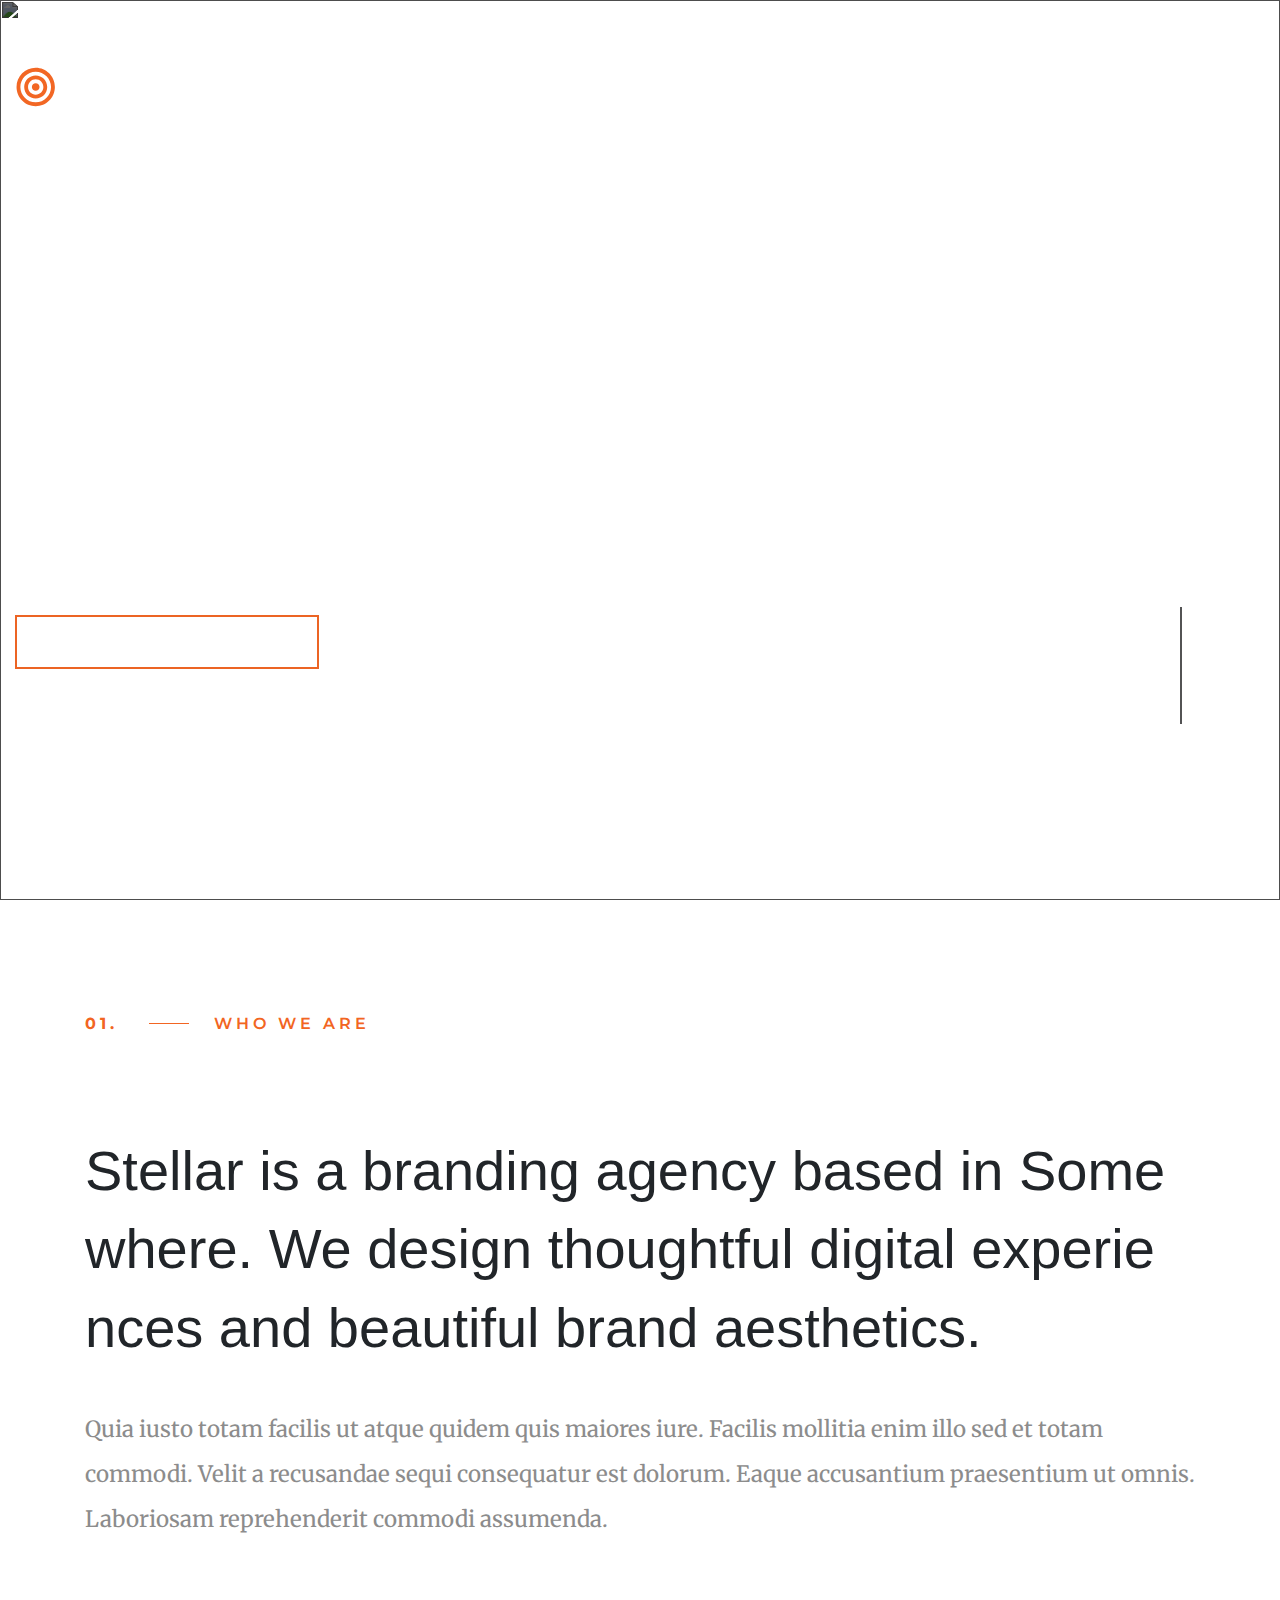
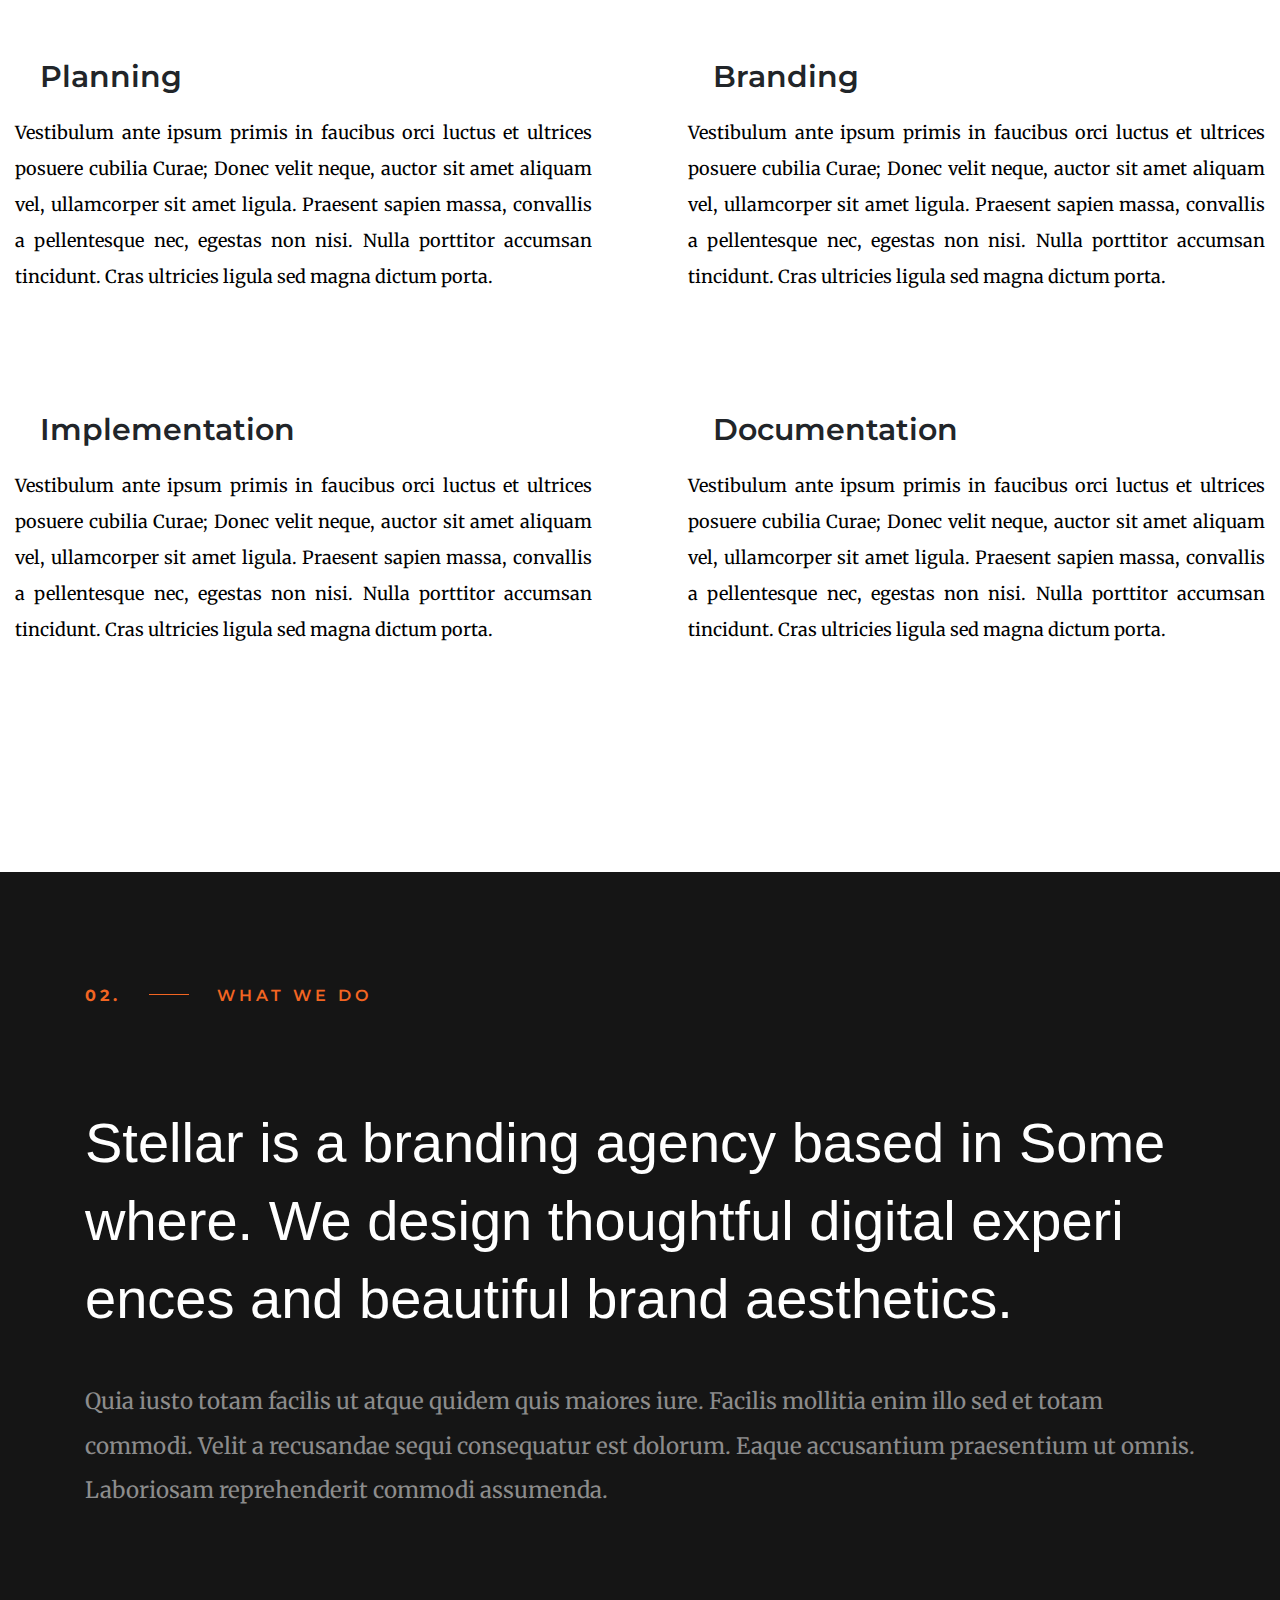
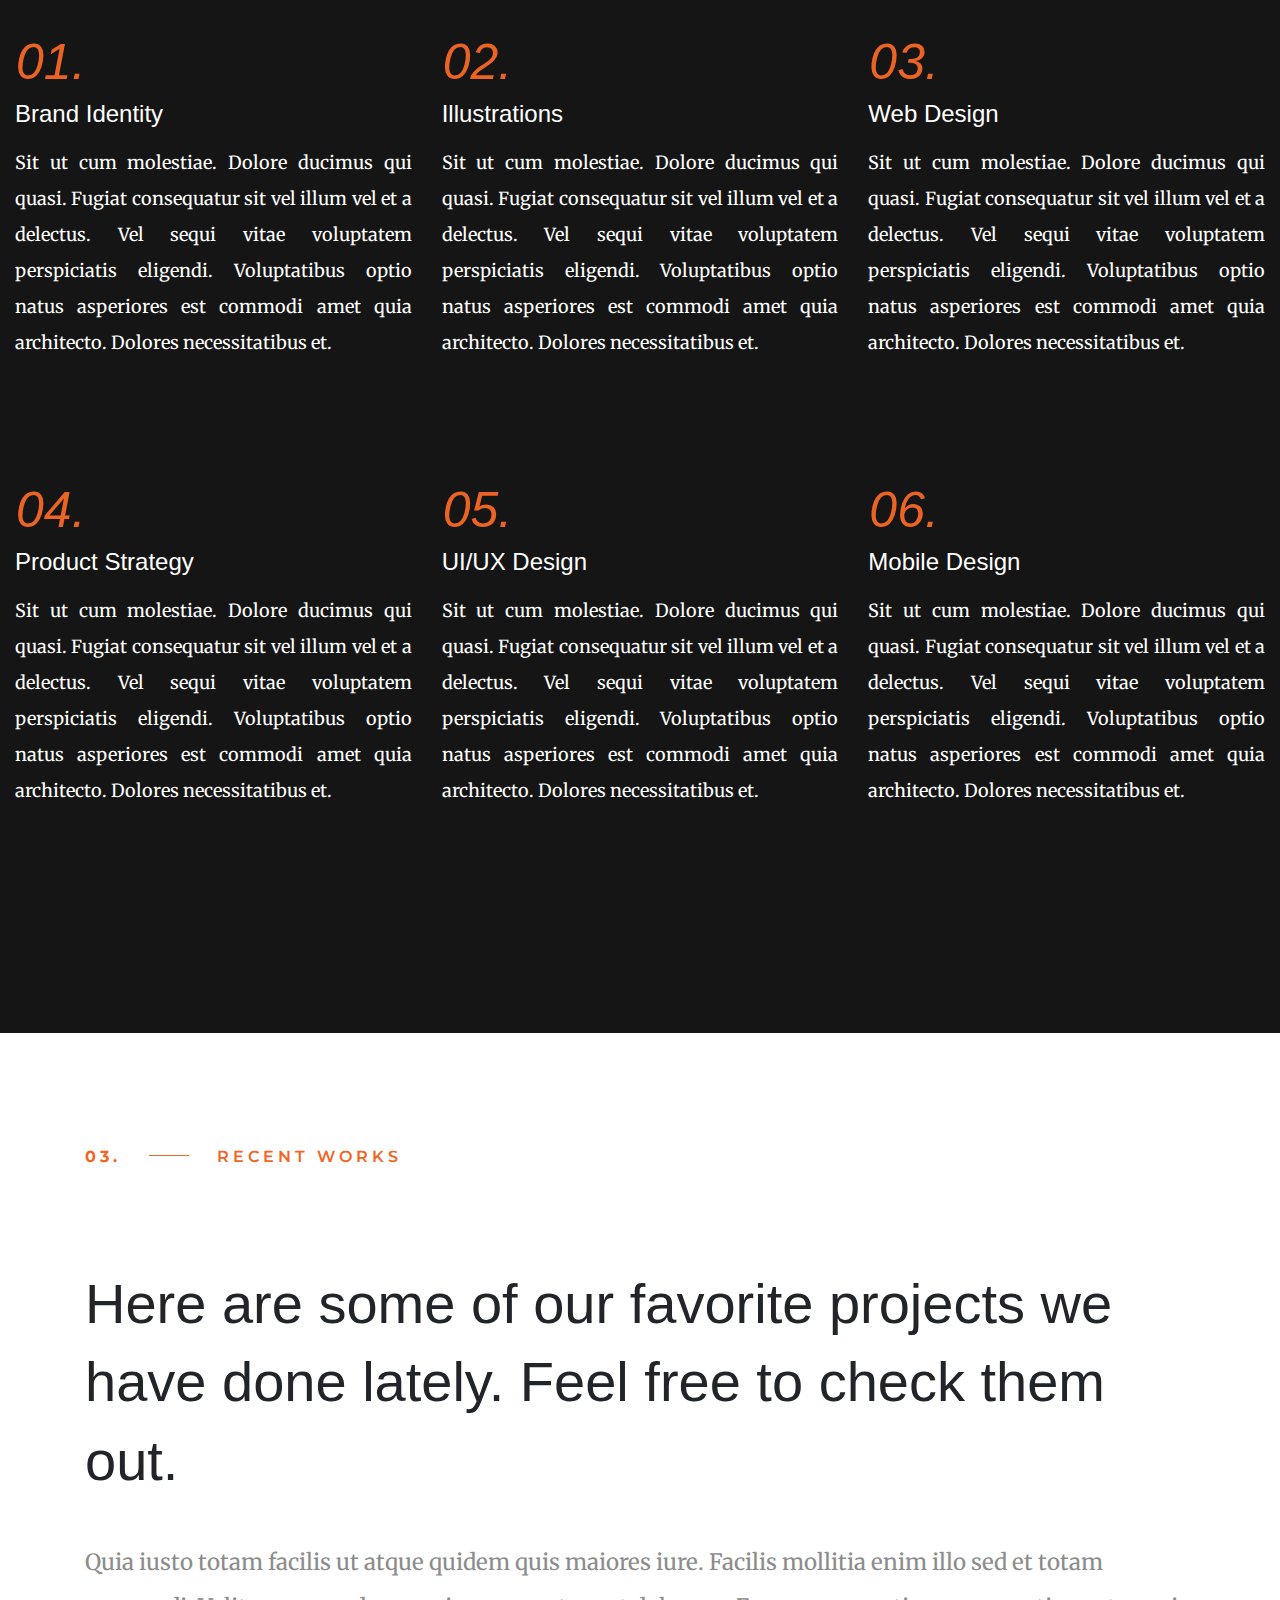
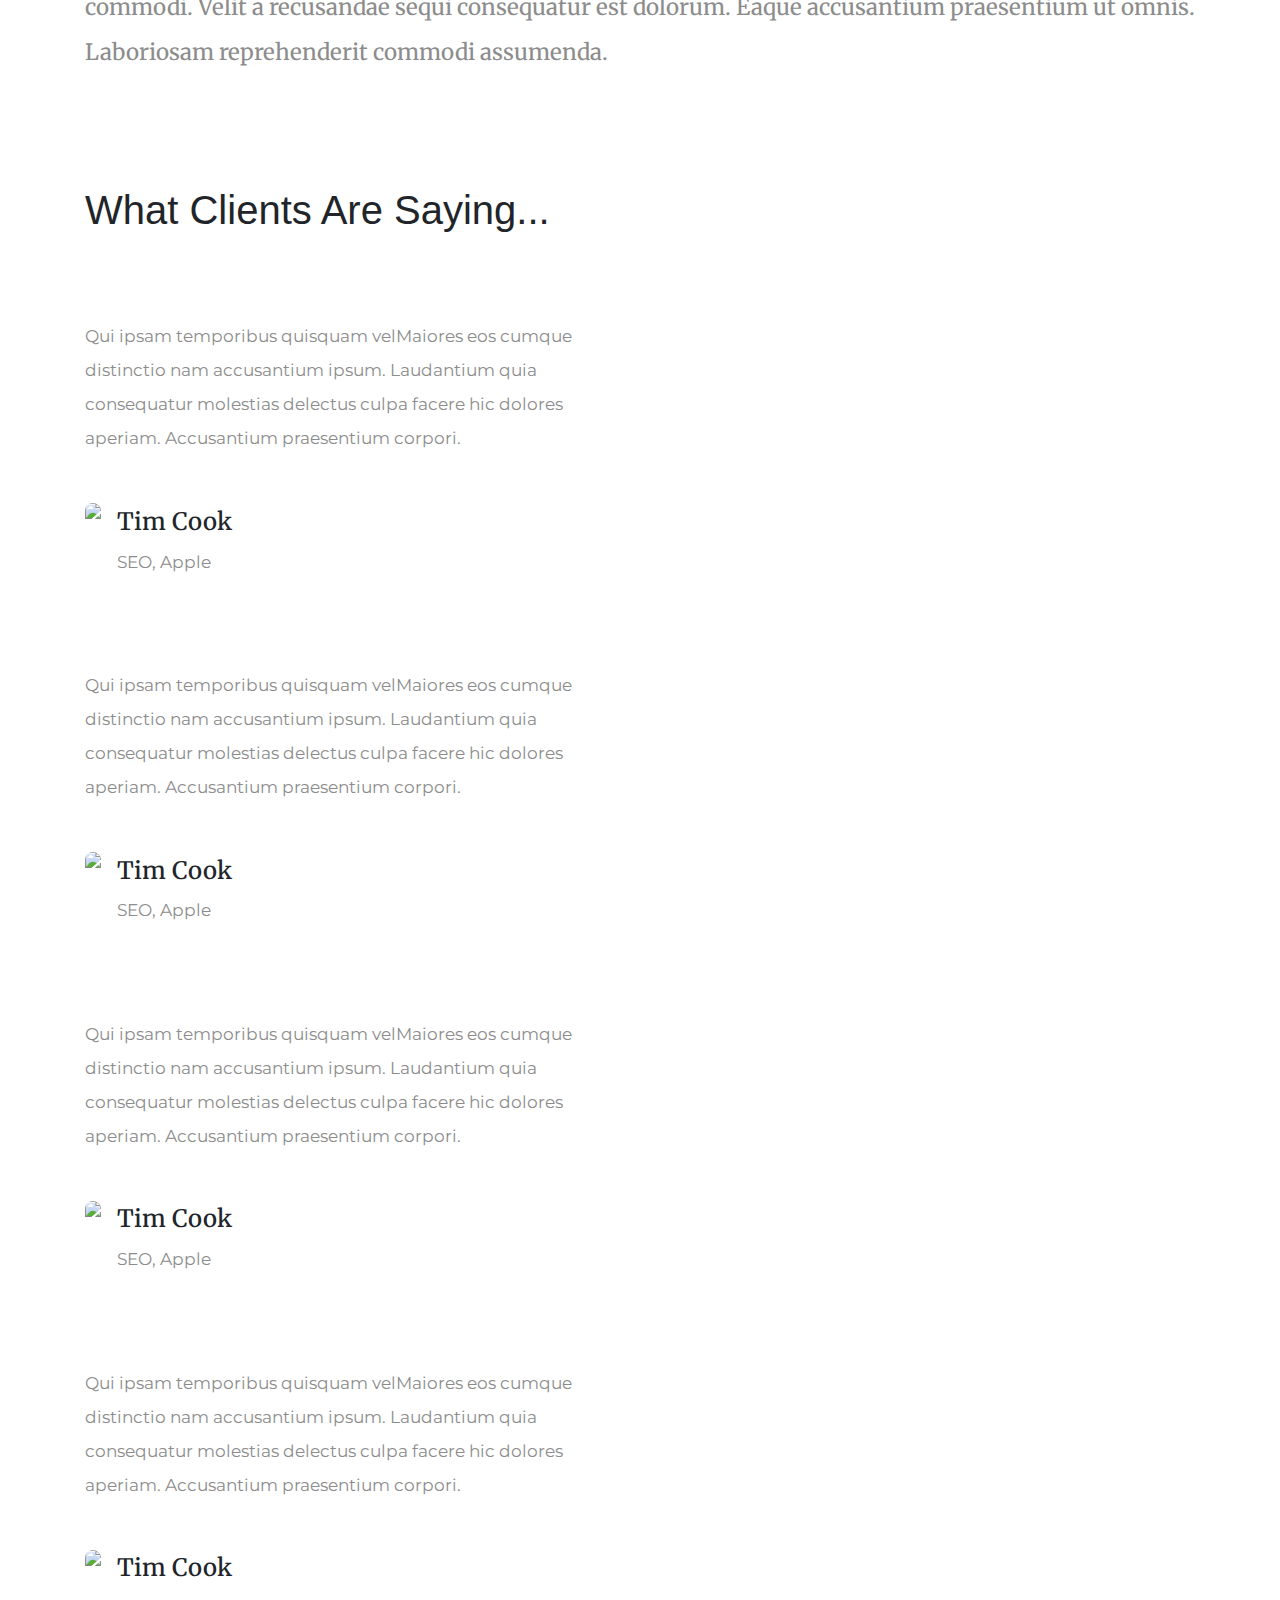
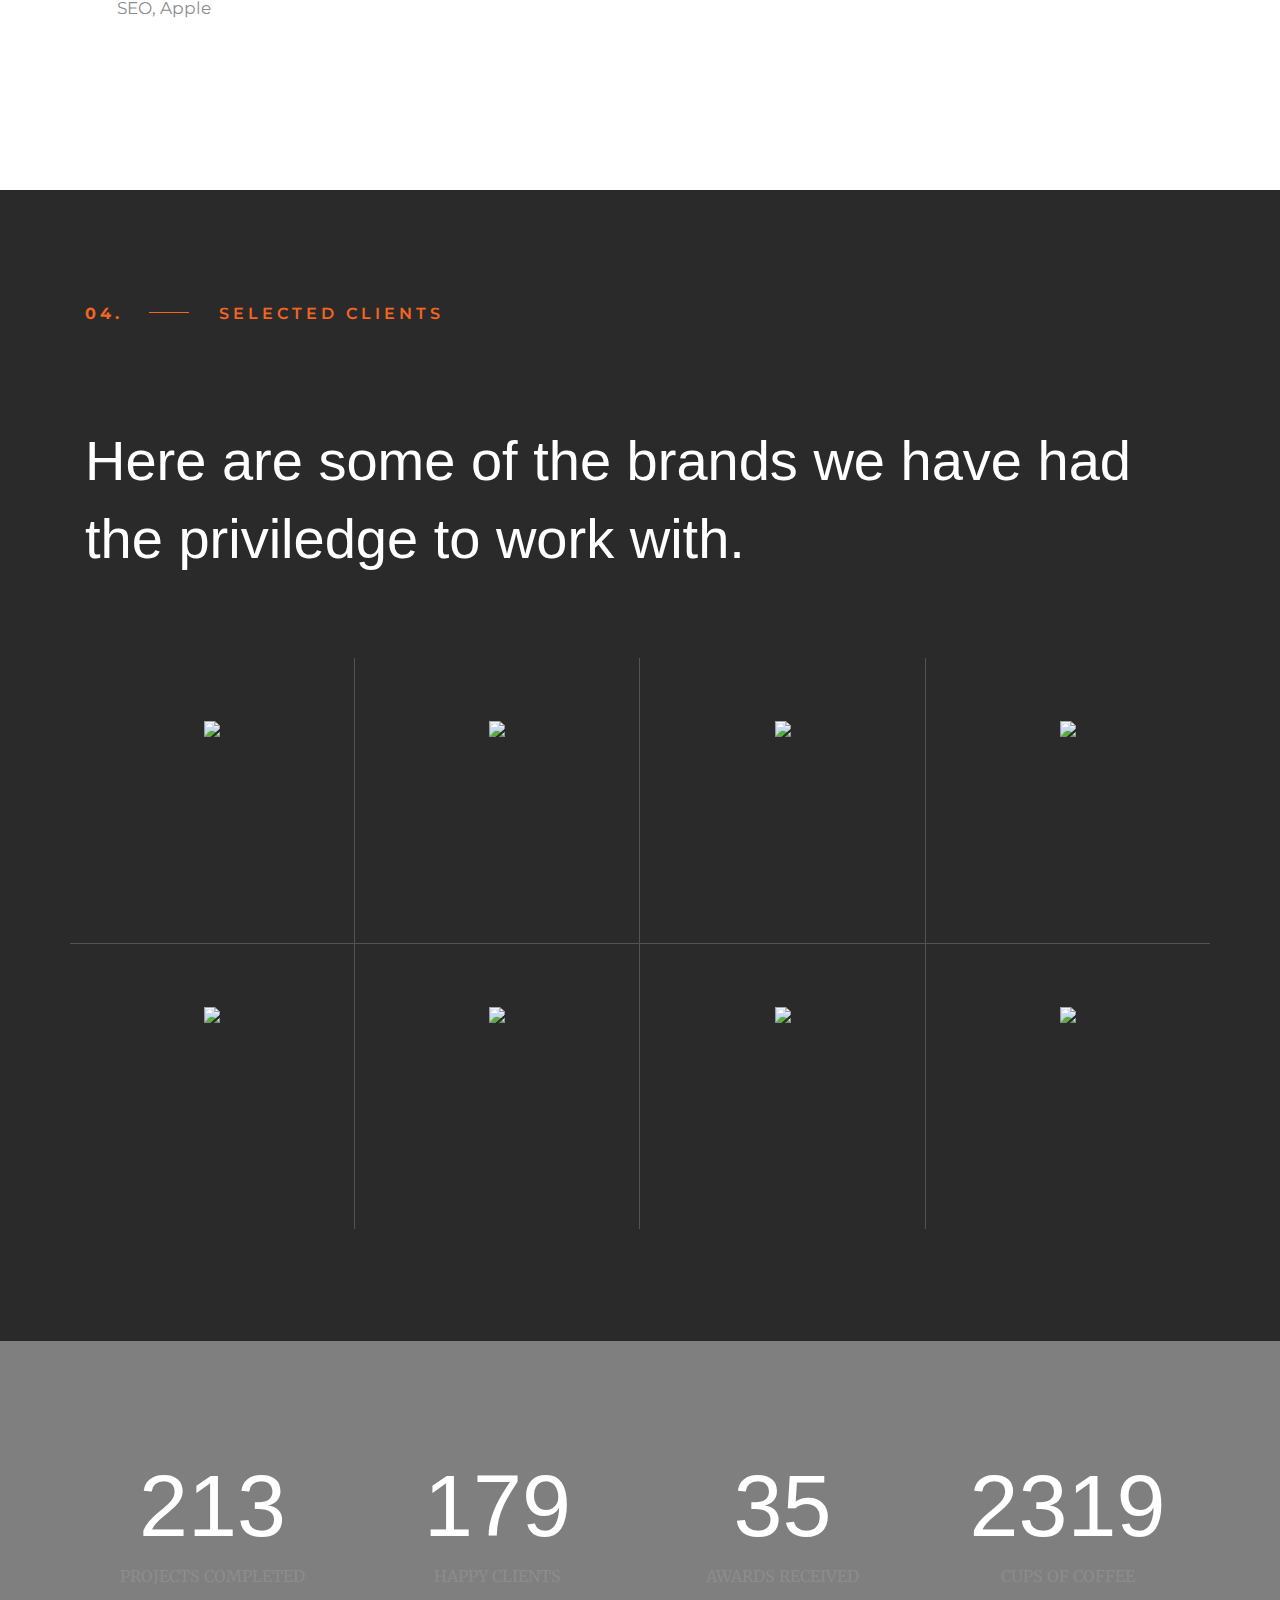
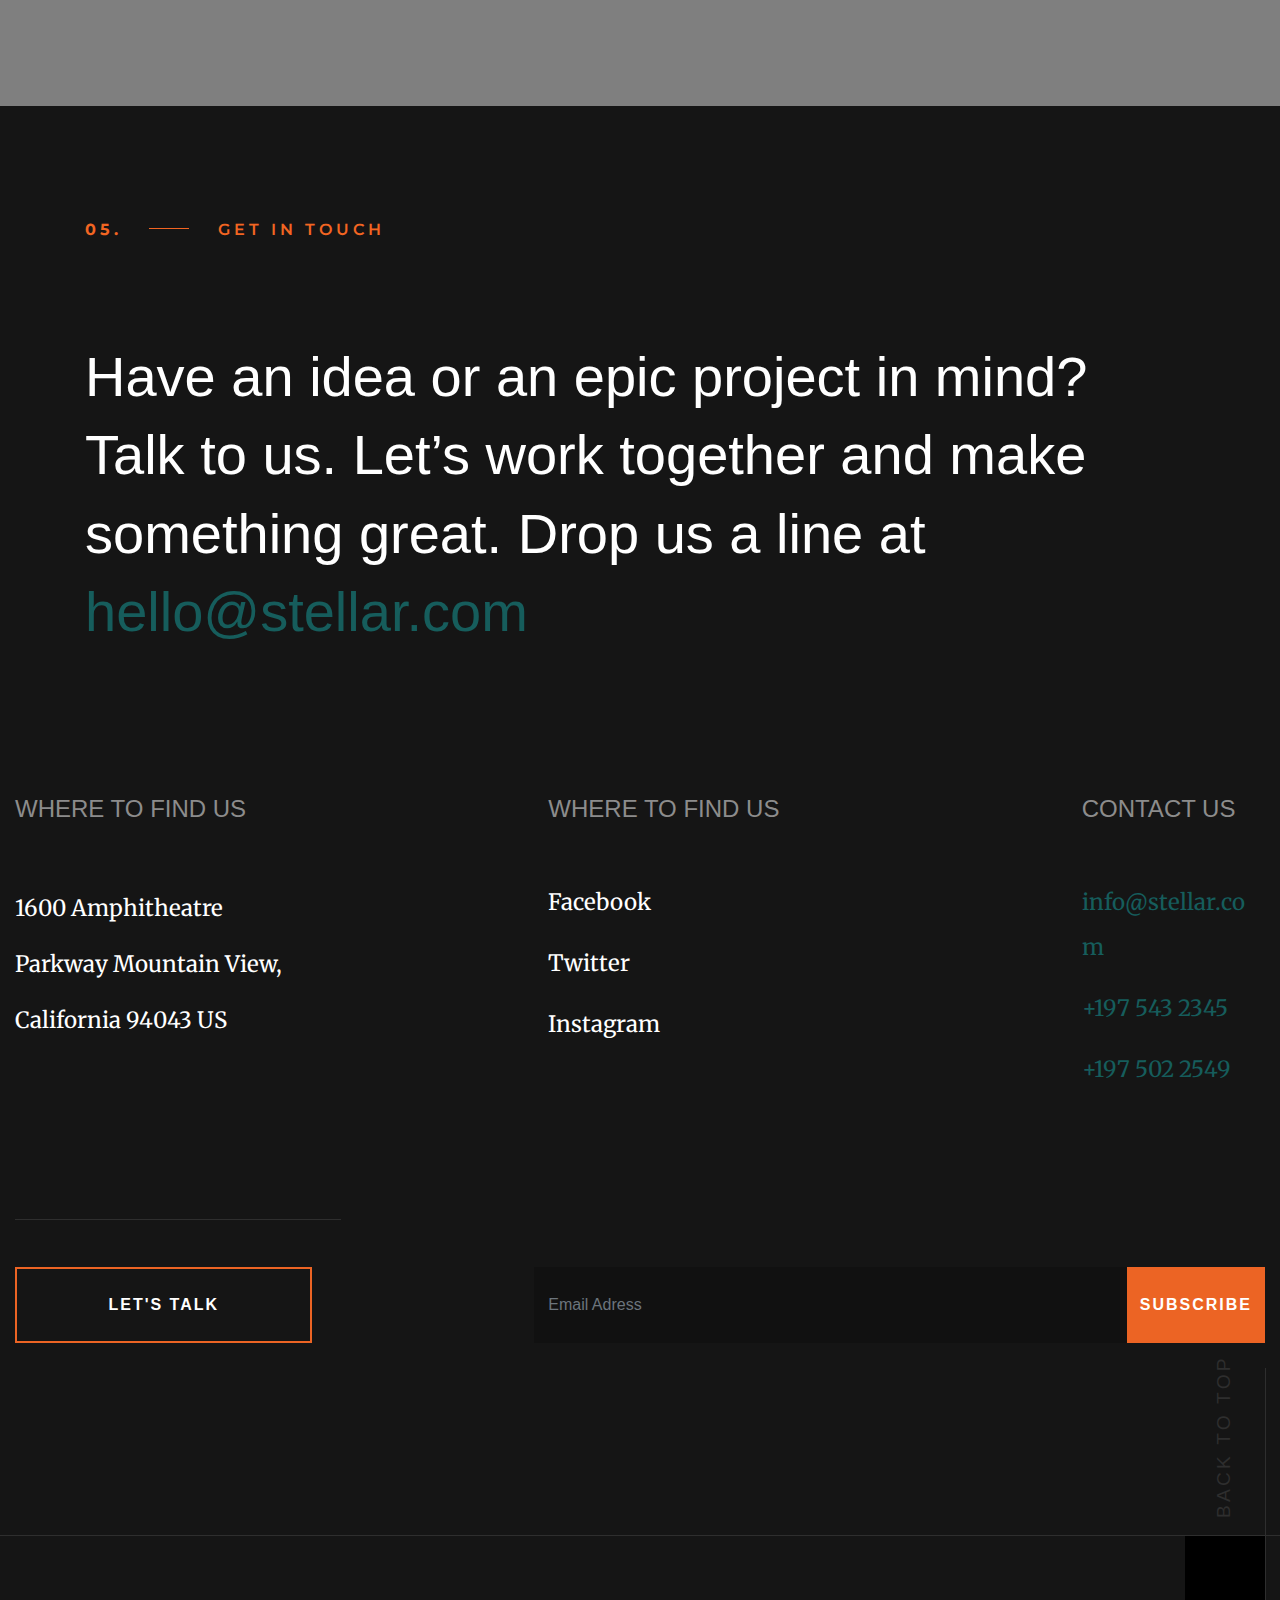
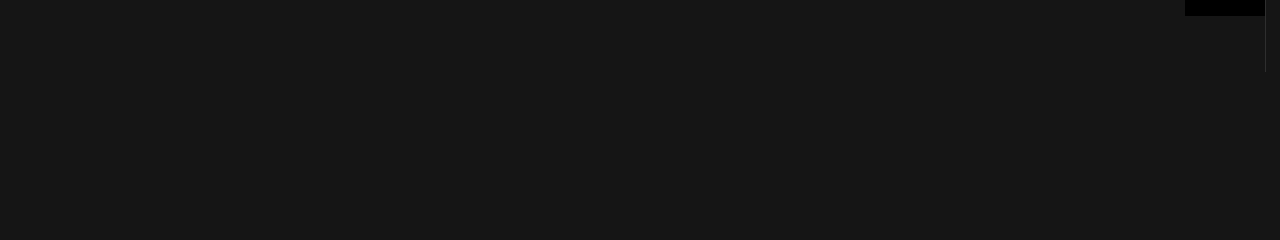
==== main.html @ 7813e6aa "доработать navbar и добавить scroolspy" ====
<!DOCTYPE html>
<html lang="ru">
<head>
    <meta charset="UTF-8">
    <meta name="viewport" content="width=device-width, initial-scale=1, shrink-to-fit=no">
    <meta http-equiv="X-UA-Compatible" content="ie=edge">
    <title>ZRXWorkshop - Portfolio</title>
    <link rel="stylesheet" href="assets\main.css">
    <link rel="stylesheet" href="https://stackpath.bootstrapcdn.com/bootstrap/4.4.1/css/bootstrap.min.css" integrity="sha384-Vkoo8x4CGsO3+Hhxv8T/Q5PaXtkKtu6ug5TOeNV6gBiFeWPGFN9MuhOf23Q9Ifjh" crossorigin="anonymous">
    <link rel="stylesheet" href="https://unpkg.com/flickity@2/dist/flickity.min.css">

    <script src="https://unpkg.com/flickity@2/dist/flickity.pkgd.min.js"></script>
    <script src="https://unpkg.com/aos@2.3.1/dist/aos.js"></script>
    <script src="https://code.jquery.com/jquery-3.4.1.js" integrity="sha256-WpOohJOqMqqyKL9FccASB9O0KwACQJpFTUBLTYOVvVU="crossorigin="anonymous"></script>
</head>
<body >
    <header>
        <img src="https://colorlib.com/preview/theme/stellar/images/stats-bg.jpg" class="backgroundImg">
        <nav class="navbar navbar-expand-lg navbar-dark bg-transparent" id="navbar-example2">
            <div class="container p-0" style="max-width: 1400px;">
                <a class="navbar-brand" href="#">
                    <img src="assets\img\logo.svg" class="pr-lg-5 pr-md-5 pr-sm-5 pr-0">
                </a>
                <button class="hambergerIcon navbar-toggler" type="button" data-toggle="collapse" data-target="#navbarNavAltMarkup" aria-controls="navbarNavAltMarkup" aria-expanded="false" aria-label="Toggle navigation">
                    <span class="navbar-toggler-icon"></span>
                </button>
                <div class="collapse navbar-collapse" id="navbarNavAltMarkup">
                    <div class="navbar-nav pt-2">
                        <a class="nav-item nav-link active" href="#list-item-0">HOME <span class="sr-only">(current)</span></a>
                        <a class="nav-item nav-link" href="#list-item-1">ABOUT</a>
                        <a class="nav-item nav-link" href="#textInfoBackground">SERVICES</a>
                        <a class="nav-item nav-link" href="#list-item-3">WORKS</a>
                        <a class="nav-item nav-link" href="#selectedClients">CONTACT</a>
                        <a class="nav-item nav-link" href="#textInfodown">MERIT</a>
                    </div>
                </div>
            </div>
        </nav>
        <div class="title">
            <div class="container flex-column " style="max-width: 1400px;">
                <div class="row col-lg-7 text-lg-left text-center d-flex justify-content-center justify-content-lg-start m-0 p-0">
                    <p class="h1 pt-lg-4 pt-md-5 pt-lg-5 pt-md-5 pt-0 pb-lg-5 pb-3">We provide reality creative
                        solutions to turn your
                        ideas into digital reality
                    </p>
                    <div class="col-12 p-0">
                    <button type="button" class="btn btn-outline-danger col-lg-5 col-md-4 col-6">MORE ABOUT US</button>
                    </div>
                </div>
            </div>
        </div> 
        <div class="verticalText d-none d-xl-block">
            <div class="row d-flex align-items-center">
                <a href="#list-item-1">SCROLL</a> 
                <div class="line mt-4" style="height: 13%;"></div>
            </div>
        </div>
        <div class="social text-center d-none d-xl-block" style="z-index: 42;height: 40%;">
            <div class="mb-4" data-toggle="tooltip" data-placement="left" title="Facebook"><a href="#"><i class="font fab fa-facebook-f"></i></a></div>
            <div class="mb-4" data-toggle="tooltip" data-placement="left" title="Twitter"><a href="#"><i class="font fab fa-twitter"></i></a></div>
            <div class="mb-4" data-toggle="tooltip" data-placement="left" title="Instagram"><a href="#"><i class="font fab fa-instagram"></i></a></div>
            <div class="mb-4" data-toggle="tooltip" data-placement="left" title="Behance"><a href="#"><i class="font fab fa-behance"></i></a></div>
            <div><a href="#" data-toggle="tooltip" data-placement="left" title="Dribbble"><i class="font fab fa-dribbble"></i></a></div>
        </div>
    </header>
    <main data-target="#navbar-example2" data-offset="0">
        <div class="textInfo" id="list-item-1">
            <div class="container"style="max-width: 1400px;">
                <h3 data-num="01" class="subhead">WHO WE ARE</h3>
                <div class="container">
                    <h3 data-num="01" class="subheadMedia">WHO WE ARE</h3>
                    <div class="title">
                        <h2>Stellar is a branding agency based in Some where. We design thoughtful digital experie nces and beautiful brand aesthetics.</h2>
                        <p>
                            Quia iusto totam facilis ut atque quidem quis maiores iure. Facilis mollitia enim illo sed et totam commodi. 
                            Velit a recusandae sequi consequatur est dolorum. Eaque accusantium praesentium ut omnis. Laboriosam reprehenderit commodi assumenda.
                        </p>
                    </div>
                </div>
                <div class="text">
                    <div class="row d-flex justify-content-center">
                        <div class="textBlock col-lg-6 col-md-6 col-sm-12 col-12 pr-lg-5">
                            <div class="row d-flex align-items-center"><i class="fas fa-arrows-alt ml-3" style="font-size: 50px; color: #ec6424;"></i><div class="caption ml-4">Planning</div></div>
                            <p>Vestibulum ante ipsum primis in faucibus orci luctus et ultrices posuere cubilia Curae; Donec velit neque, auctor sit amet aliquam vel, ullamcorper sit amet ligula. 
                                Praesent sapien massa, convallis a pellentesque nec, egestas non nisi. Nulla porttitor accumsan tincidunt. Cras ultricies ligula sed magna dictum porta.</p>
                        </div>
                        <div class="textBlock col-lg-6 col-md-6 col-sm-12 col-12 pl-lg-5">
                            <div class="row d-flex align-items-center"><i class="fas fa-file-contract ml-3" style="font-size: 50px; color: #ec6424;"></i><div class="caption ml-4">Branding</div></div>
                            <p>Vestibulum ante ipsum primis in faucibus orci luctus et ultrices posuere cubilia Curae; Donec velit neque, auctor sit amet aliquam vel, ullamcorper sit amet ligula. 
                                Praesent sapien massa, convallis a pellentesque nec, egestas non nisi. Nulla porttitor accumsan tincidunt. Cras ultricies ligula sed magna dictum porta.</p>
                        </div>
                        <div class="textBlock col-lg-6 col-md-6 col-sm-12 col-12 pr-lg-5">
                            <div class="row d-flex align-items-center"><i class="fas fa-tools ml-3" style="font-size: 50px; color: #ec6424;"></i><div class="caption ml-4">Implementation</div></div>
                            <p>Vestibulum ante ipsum primis in faucibus orci luctus et ultrices posuere cubilia Curae; Donec velit neque, auctor sit amet aliquam vel, ullamcorper sit amet ligula. 
                                Praesent sapien massa, convallis a pellentesque nec, egestas non nisi. Nulla porttitor accumsan tincidunt. Cras ultricies ligula sed magna dictum porta.</p>
                        </div>
                        <div class="textBlock col-lg-6 col-md-6 col-sm-12 col-12 pl-lg-5">
                            <div class="row d-flex align-items-center"><i class="fas fa-book ml-3" style="font-size: 50px; color: #ec6424;"></i><div class="caption ml-4">Documentation</div></div>
                            <p>Vestibulum ante ipsum primis in faucibus orci luctus et ultrices posuere cubilia Curae; Donec velit neque, auctor sit amet aliquam vel, ullamcorper sit amet ligula. 
                                Praesent sapien massa, convallis a pellentesque nec, egestas non nisi. Nulla porttitor accumsan tincidunt. Cras ultricies ligula sed magna dictum porta.</p>
                        </div>
                    </div>
                </div>
            </div>
        </div>
        <div class="textInfo" id="textInfoBackground">
            <div class="container"style="max-width: 1400px;">
                <h3 data-num="02" class="subhead">WHAT WE DO</h3>
                <div class="container">
                    <h3 data-num="02" class="subheadMedia">WHAT WE DO</h3>
                    <div class="title">
                        <h2 style="color: white;">Stellar is a branding agency based in Some where. We design thoughtful digital experi ences and beautiful brand aesthetics.</h2>
                        <p>
                            Quia iusto totam facilis ut atque quidem quis maiores iure. Facilis mollitia enim illo sed et totam commodi. 
                            Velit a recusandae sequi consequatur est dolorum. Eaque accusantium praesentium ut omnis. Laboriosam reprehenderit commodi assumenda.
                        </p>
                    </div>
                </div>
                <div class="text">
                    <div class="row d-flex justify-content-center">
                        <div class="textBlock col-lg-4 col-md-6 col-sm-12 col-12">
                            <div class="row d-flex align-items-center"><i class="ml-3" style="font-size: 50px; color: #ec6424;">01.</i><div class="caption ml-4"></div></div>
                            <h4>Brand Identity</h4>
                            <p>Sit ut cum molestiae. Dolore ducimus qui quasi. Fugiat consequatur sit vel illum vel et a delectus. Vel sequi vitae voluptatem perspiciatis eligendi. Voluptatibus optio natus asperiores est commodi amet quia architecto. Dolores necessitatibus et.</p>
                        </div>
                        <div class="textBlock col-lg-4 col-md-6 col-sm-12 col-12">
                            <div class="row d-flex align-items-center"><i class="ml-3" style="font-size: 50px; color: #ec6424;">02.</i><div class="caption ml-4"></div></div>
                            <h4>Illustrations</h4>
                            <p>Sit ut cum molestiae. Dolore ducimus qui quasi. Fugiat consequatur sit vel illum vel et a delectus. Vel sequi vitae voluptatem perspiciatis eligendi. Voluptatibus optio natus asperiores est commodi amet quia architecto. Dolores necessitatibus et.</p>
                        </div>
                        <div class="textBlock col-lg-4 col-md-6 col-sm-12 col-12">
                            <div class="row d-flex align-items-center"><i class="ml-3" style="font-size: 50px; color: #ec6424;">03.</i><div class="caption ml-4"></div></div>
                            <h4>Web Design</h4>
                            <p>Sit ut cum molestiae. Dolore ducimus qui quasi. Fugiat consequatur sit vel illum vel et a delectus. Vel sequi vitae voluptatem perspiciatis eligendi. Voluptatibus optio natus asperiores est commodi amet quia architecto. Dolores necessitatibus et.</p>
                        </div>
                        <div class="textBlock col-lg-4 col-md-6 col-sm-12 col-12">
                            <div class="row d-flex align-items-center"><i class="ml-3" style="font-size: 50px; color: #ec6424;">04.</i><div class="caption ml-4"></div></div>
                            <h4>Product Strategy</h4>
                            <p>Sit ut cum molestiae. Dolore ducimus qui quasi. Fugiat consequatur sit vel illum vel et a delectus. Vel sequi vitae voluptatem perspiciatis eligendi. Voluptatibus optio natus asperiores est commodi amet quia architecto. Dolores necessitatibus et.</p>
                        </div>
                        <div class="textBlock col-lg-4 col-md-6 col-sm-12 col-12">
                            <div class="row d-flex align-items-center"><i class="ml-3" style="font-size: 50px; color: #ec6424;">05.</i><div class="caption ml-4"></div></div>
                            <h4>UI/UX Design</h4>
                            <p>Sit ut cum molestiae. Dolore ducimus qui quasi. Fugiat consequatur sit vel illum vel et a delectus. Vel sequi vitae voluptatem perspiciatis eligendi. Voluptatibus optio natus asperiores est commodi amet quia architecto. Dolores necessitatibus et.</p>
                        </div>
                        <div class="textBlock col-lg-4 col-md-6 col-sm-12 col-12">
                            <div class="row d-flex align-items-center"><i class="ml-3" style="font-size: 50px; color: #ec6424;">06.</i><div class="caption ml-4"></div></div>
                            <h4>Mobile Design</h4>
                            <p>Sit ut cum molestiae. Dolore ducimus qui quasi. Fugiat consequatur sit vel illum vel et a delectus. Vel sequi vitae voluptatem perspiciatis eligendi. Voluptatibus optio natus asperiores est commodi amet quia architecto. Dolores necessitatibus et.</p>
                        </div>
                    </div>
                </div>
            </div>
        </div>
        <div class="textInfo" id="list-item-3">
            <div class="container"style="max-width: 1400px;">
                <h3 data-num="03" class="subhead">RECENT WORKS</h3>
                <div class="container">
                    <h3 data-num="03" class="subheadMedia">RECENT WORKS</h3>
                    <div class="title">
                        <h2>Here are some of our favorite projects we have done lately. Feel free to check them out.   </h2>
                        <p>
                            Quia iusto totam facilis ut atque quidem quis maiores iure. Facilis mollitia enim illo sed et totam commodi. 
                            Velit a recusandae sequi consequatur est dolorum. Eaque accusantium praesentium ut omnis. Laboriosam reprehenderit commodi assumenda.
                        </p>
                    </div>
                    <h1 class="mb-5">What Clients Are Saying...</h1>
                    <div class="main-carousel" data-flickity='{ "groupCells": 2, "prevNextButtons": false }' >
                        <div class="carousel-cell col-6">
                            <div class="row">
                            <span class="testimonials__icon"></span>
                            <p class="m-0 p-0">Qui ipsam temporibus quisquam velMaiores eos cumque distinctio nam accusantium ipsum.
                                Laudantium quia consequatur molestias delectus culpa facere hic dolores aperiam. Accusantium praesentium corpori.
                            </p>
                        </div>
                            <div class="row d-flex align-items-center mt-5 mb-5">
                                <img src="https://colorlib.com/preview/theme/stellar/images/avatars/user-03.jpg"></img>
                                <div class="ml-3">
                                    <h4>Tim Cook</h4>
                                    <p class="m-0 p-0">SEO, Apple</p>
                                </div>
                            </div>
                        </div>
                        <div class="carousel-cell col-6">
                            <div class="row">
                            <span class="testimonials__icon"></span>
                            <p class="m-0 p-0">Qui ipsam temporibus quisquam velMaiores eos cumque distinctio nam accusantium ipsum.
                                Laudantium quia consequatur molestias delectus culpa facere hic dolores aperiam. Accusantium praesentium corpori.
                            </p>
                        </div>
                            <div class="row d-flex align-items-center mt-5 mb-5">
                                <img src="https://colorlib.com/preview/theme/stellar/images/avatars/user-02.jpg"></img>
                                <div class="ml-3">
                                    <h4>Tim Cook</h4>
                                    <p class="m-0 p-0">SEO, Apple</p>
                                </div>
                            </div>
                        </div>
                        <div class="carousel-cell col-6">
                            <div class="row">
                            <span class="testimonials__icon"></span>
                            <p class="m-0 p-0">Qui ipsam temporibus quisquam velMaiores eos cumque distinctio nam accusantium ipsum.
                                Laudantium quia consequatur molestias delectus culpa facere hic dolores aperiam. Accusantium praesentium corpori.
                            </p>
                        </div>
                            <div class="row d-flex align-items-center mt-5 mb-5">
                                <img src="https://colorlib.com/preview/theme/stellar/images/avatars/user-01.jpg"></img>
                                <div class="ml-3">
                                    <h4>Tim Cook</h4>
                                    <p class="m-0 p-0">SEO, Apple</p>
                                </div>
                            </div>
                        </div>
                        <div class="carousel-cell col-6">
                            <div class="row">
                            <span class="testimonials__icon"></span>
                            <p class="m-0 p-0">Qui ipsam temporibus quisquam velMaiores eos cumque distinctio nam accusantium ipsum.
                                Laudantium quia consequatur molestias delectus culpa facere hic dolores aperiam. Accusantium praesentium corpori.
                            </p>
                        </div>
                            <div class="row d-flex align-items-center mt-5 mb-5">
                                <img src="https://colorlib.com/preview/theme/stellar/images/avatars/user-05.jpg"></img>
                                <div class="ml-3">
                                    <h4>Tim Cook</h4>
                                    <p class="m-0 p-0">SEO, Apple</p>
                                </div>
                            </div>
                        </div>
                    </div>
                </div>
            </div>
        </div>
        <div class="textInfo" id="selectedClients">
            <div class="container"style="max-width: 1400px;">
                <h3 data-num="04" class="subhead">SELECTED CLIENTS</h3>
                <div class="container">
                    <h3 data-num="04" class="subheadMedia">SELECTED CLIENTS</h3>
                    <div class="title mb-5">
                        <h2>Here are some of the brands we have had the priviledge to work with.</h2>
                    </div>
                    <div class="row">
                        <div class="icon col-lg-3 col-md-6 col-sm-6 col-12 d-flex justify-content-center align-items-center" id="icon1">
                            <img src="https://colorlib.com/preview/theme/stellar/images/clients/icon-atom.svg">
                        </div>
                        <div class="icon col-lg-3 col-md-6 col-sm-6 col-12 d-flex justify-content-center align-items-center" id="icon2">
                            <img src="https://colorlib.com/preview/theme/stellar/images/clients/icon-dropbox.svg">
                        </div>
                        <div class="icon col-lg-3 col-md-6 col-sm-6 col-12 d-flex justify-content-center align-items-center" id="icon3">
                            <img src="https://colorlib.com/preview/theme/stellar/images/clients/icon-firefox.svg">
                        </div>
                        <div class="icon col-lg-3 col-md-6 col-sm-6 col-126 d-flex justify-content-center align-items-center" id="icon4">
                            <img src="https://colorlib.com/preview/theme/stellar/images/clients/icon-github.svg">
                        </div>
                        <div class="icon col-lg-3 col-md-6 col-sm-6 col-12 d-flex justify-content-center align-items-center" id="icon5">
                            <img src="https://colorlib.com/preview/theme/stellar/images/clients/icon-linux.svg">
                        </div>
                        <div class="icon col-lg-3 col-md-6 col-sm-6 col-12 d-flex justify-content-center align-items-center" id="icon6">
                            <img src="https://colorlib.com/preview/theme/stellar/images/clients/icon-mozilla.svg">
                        </div>
                        <div class="icon col-lg-3 col-md-6 col-sm-6 col-12 d-flex justify-content-center align-items-center" id="icon7">
                            <img src="https://colorlib.com/preview/theme/stellar/images/clients/icon-sass.svg">
                        </div>
                        <div class="icon col-lg-3 col-md-6 col-sm-6 col-12 d-flex justify-content-center align-items-center" id="icon8">
                            <img src="https://colorlib.com/preview/theme/stellar/images/clients/icon-ubuntu.svg">
                        </div>
                    </div>
                </div>
            </div>
        </div>
        <div class="textInfo" id="merit">
            <div class="container">
                <div class="row">
                    <div class="col-lg-3 col-md-3 col-12 text-center">
                        <h4>213</h4>
                        <h6>PROJECTS COMPLETED</h6>
                    </div>
                    <div class="col-lg-3 col-md-3 col-12 text-center">
                        <h4>179</h4>
                        <h6>HAPPY CLIENTS</h6>
                    </div>
                    <div class="col-lg-3 col-md-3 col-12 text-center">
                        <h4>35</h4>
                        <h6>AWARDS RECEIVED</h6>
                    </div>
                    <div class="col-lg-3 col-md-3 col-12 text-center">
                        <h4>2319</h4>
                        <h6>CUPS OF COFFEE</h6>
                    </div>
                </div>
            </div>
        </div>
        <div class="textInfo" id="textInfodown" style="background-color: #151515;">
            <div class="container"style="max-width: 1400px;">
                <h3 data-num="05" class="subhead">GET IN TOUCH</h3>
                <div class="container" style="margin-bottom: 7rem;">
                    <h3 data-num="05" class="subheadMedia">GET IN TOUCH</h3>
                    <div class="title">
                        <h2 style="color: white;">
                            Have an idea or an epic project in mind? Talk to us. 
                            Let’s work together and make something great. Drop us a line at
                            <br>
                            <div style ="word-break: break-all;"><a href="#">hello@stellar.com</a></div>
                        </h2>
                    </div>
                </div>
                <div class="row text d-flex justify-content-between">
                    <div class="footText col-lg-4 col-md-12 col-12 mb-5 mb-lg-0 ">
                        <h4>WHERE TO FIND US</h4>
                        <p style="line-height: 2.5;" class="col-6 col-lg-9 p-0">1600 Amphitheatre Parkway
                            Mountain View, California
                            94043 US
                        </p>
                    </div>
                    <div class="footText col-lg-4 col-md-8 col-12 mb-5 mb-lg-0 ">
                        <h4>WHERE TO FIND US</h4>
                        <p>Facebook</p>
                        <p>Twitter</p>
                        <p>Instagram</p>
                    </div>
                    <div class="footText col-lg-2 col-md-4 col-12 mb-5 mb-lg-0 " style="word-break: break-all;">
                        <h4>CONTACT US</h4>
                        <p><a href="#">info@stellar.com</a></p>
                        <p><a href="#">+197 543 2345</a></p>
                        <p><a href="#">+197 502 2549</a></p>
                    </div>
                </div>
            </div>
        </div>
    </main>
    <footer>
        <div class="footerInfo container" style="max-width: 1400px;">
            <div class="row">
                <div class="title d-flex justify-content-center justify-content-lg-start col-lg-4 col-12">
                    <button type="button" class="btn btn-outline-danger col-lg-9 col-md-4 col-6 mt-5 pt-4 pb-4">LET'S TALK</button>
                </div>
                <div class="inputGroup d-flex  justify-content-end col-lg-8 col-12">
                    <div class="input-group col-lg-11 col-12 mt-5 pl-lg-4 pr-0">
                        <input type="text" class="form-control pt-4 pb-4" placeholder="Email Adress" 
                        aria-label="Recipient's username" aria-describedby="button-addon2"
                        style="height: 100%; background-color: #111111; border: 2px solid #111111; border-radius: 0;">
                        <div class="input-group-append">
                            <button class="btn btn-outline-secondary" type="button" id="button-addon2">SUBSCRIBE</button>
                        </div>
                    </div>
                </div>
            </div>
        </div> 
        <div class="footerScroll ">
            <div class="container d-flex justify-content-lg-end justify-content-center" style="max-width: 110rem;">
            <a href="#">
                <div class="square d-flex align-items-center justify-content-center">
                    <i class="fas fa-arrow-up" style="color: white;"></i>
                </div>
            </a>
            </div>
        </div>
    </footer>
    <script>
        // // карусель
        // $('.main-carousel').flickity({
        //     // options
        //         cellAlign: 'left',
        //         contain: true
        // });

        // window.onscroll = function() {scrollFunction()};
        // function scrollFunction() {
        //         if (document.body.scrollTop > 900 || document.documentElement.scrollTop > 900) {
        //             document.getElementById("navbar-example2").className += " fixed-top";
        //             document.getElementById("navbar-example2").className += " bg-dark";
        //         }
        //         else if (document.body.scrollTop < 1200 && document.body.scrollTop > 0 || document.documentElement.scrollTop < 1200 && document.documentElement.scrollTop > 0 ) {
        //             document.getElementById("navbar-example2").className =
        //                 document.getElementById("navbar-example2").className.replace( /(?:^|\s)fixed-top(?!\S)/g , '' )
        //         }
        //     }


</script>
        <script src="https://code.jquery.com/jquery-3.3.1.slim.min.js" integrity="sha384-q8i/X+965DzO0rT7abK41JStQIAqVgRVzpbzo5smXKp4YfRvH+8abtTE1Pi6jizo" crossorigin="anonymous"></script>
        <script src="https://cdnjs.cloudflare.com/ajax/libs/popper.js/1.14.7/umd/popper.min.js" integrity="sha384-UO2eT0CpHqdSJQ6hJty5KVphtPhzWj9WO1clHTMGa3JDZwrnQq4sF86dIHNDz0W1" crossorigin="anonymous"></script>
        <script src="https://stackpath.bootstrapcdn.com/bootstrap/4.3.1/js/bootstrap.min.js" integrity="sha384-JjSmVgyd0p3pXB1rRibZUAYoIIy6OrQ6VrjIEaFf/nJGzIxFDsf4x0xIM+B07jRM" crossorigin="anonymous"></script>
        <script src="https://kit.fontawesome.com/2329b33282.js" crossorigin="anonymous"></script>
    
</body>
</html>
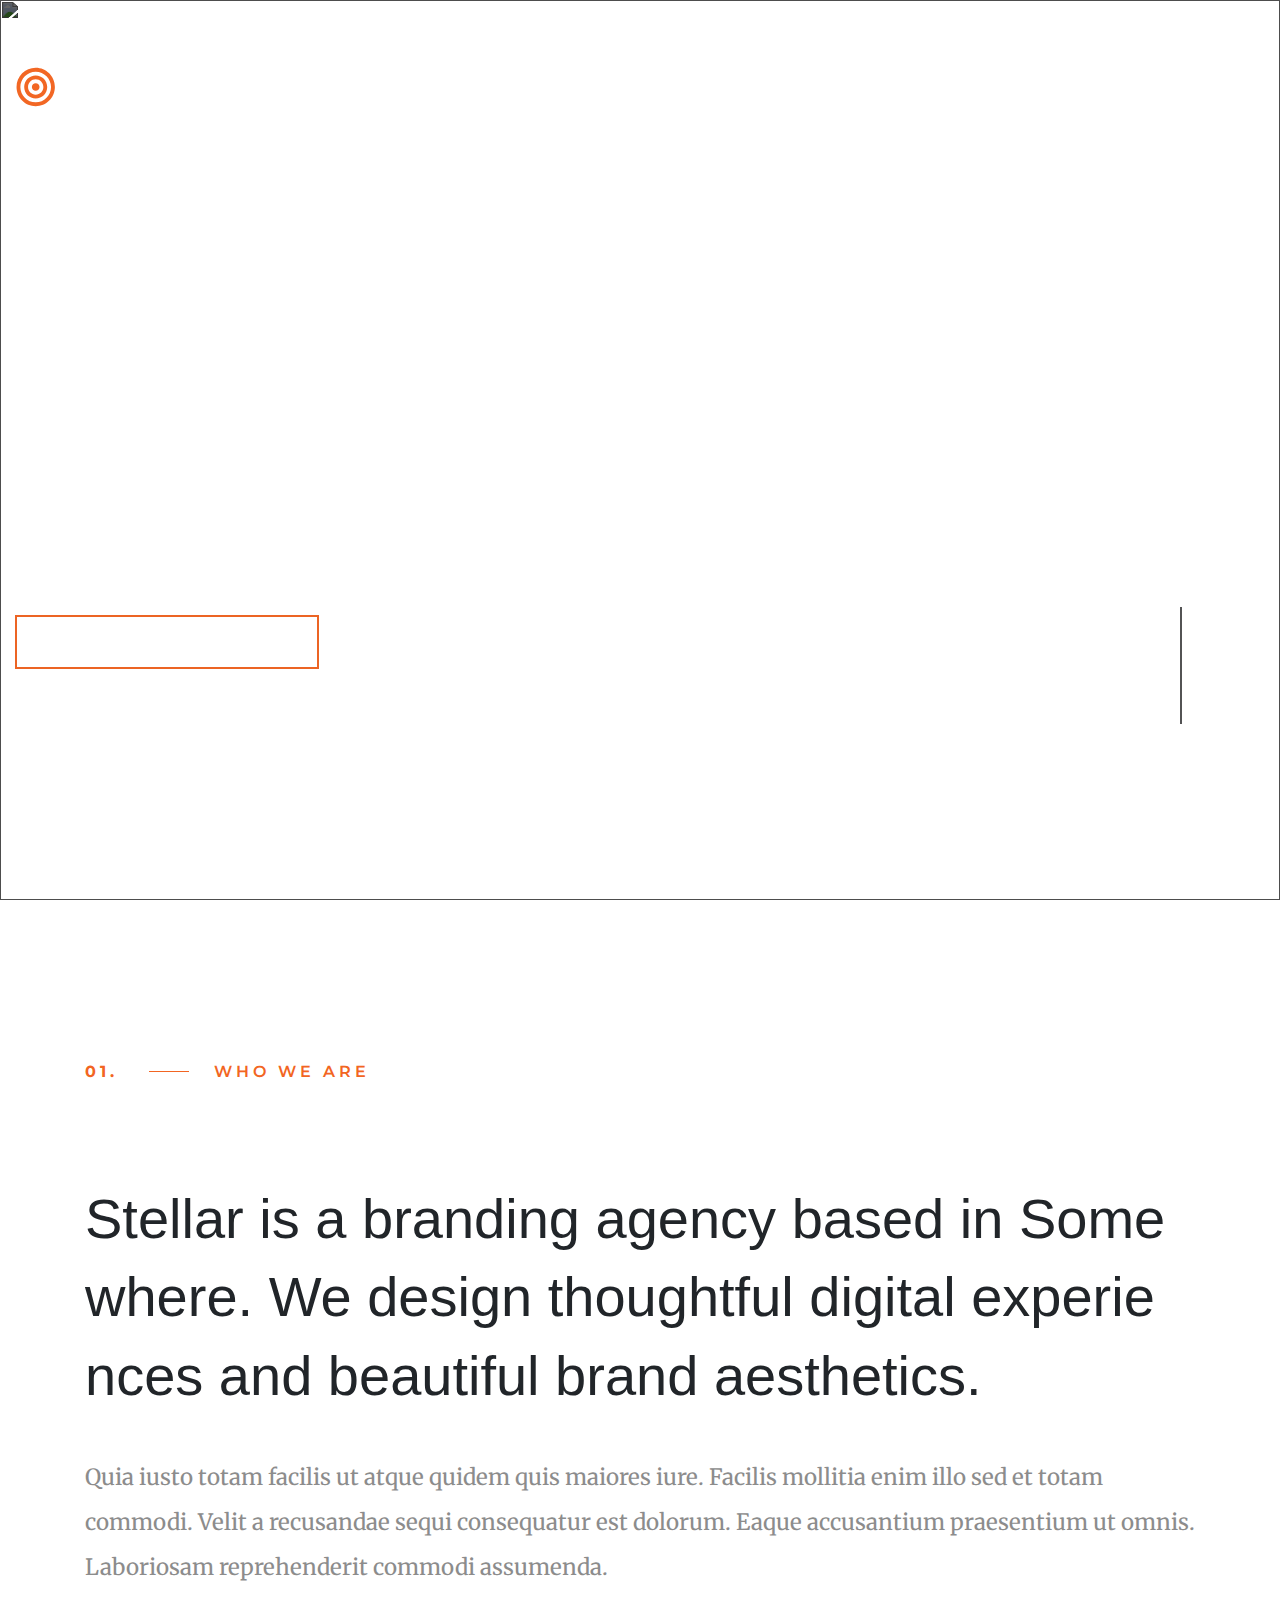
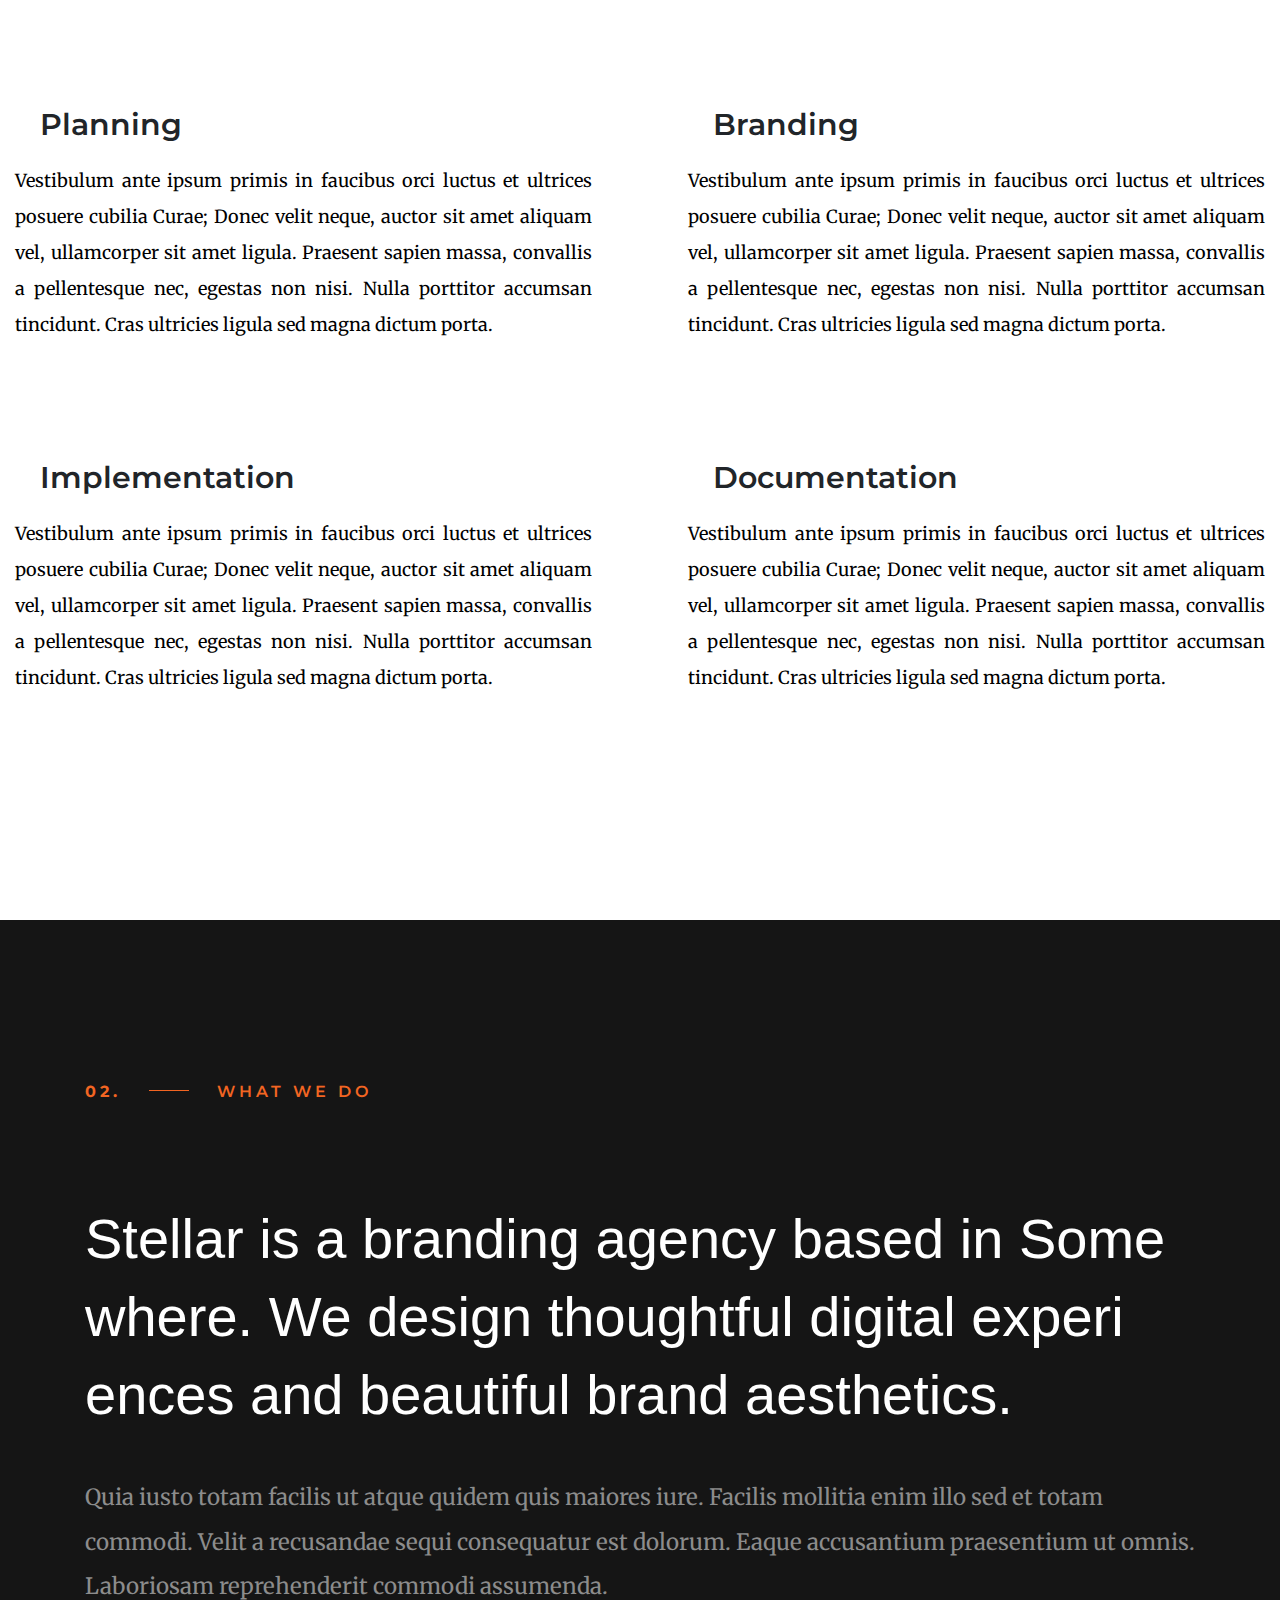
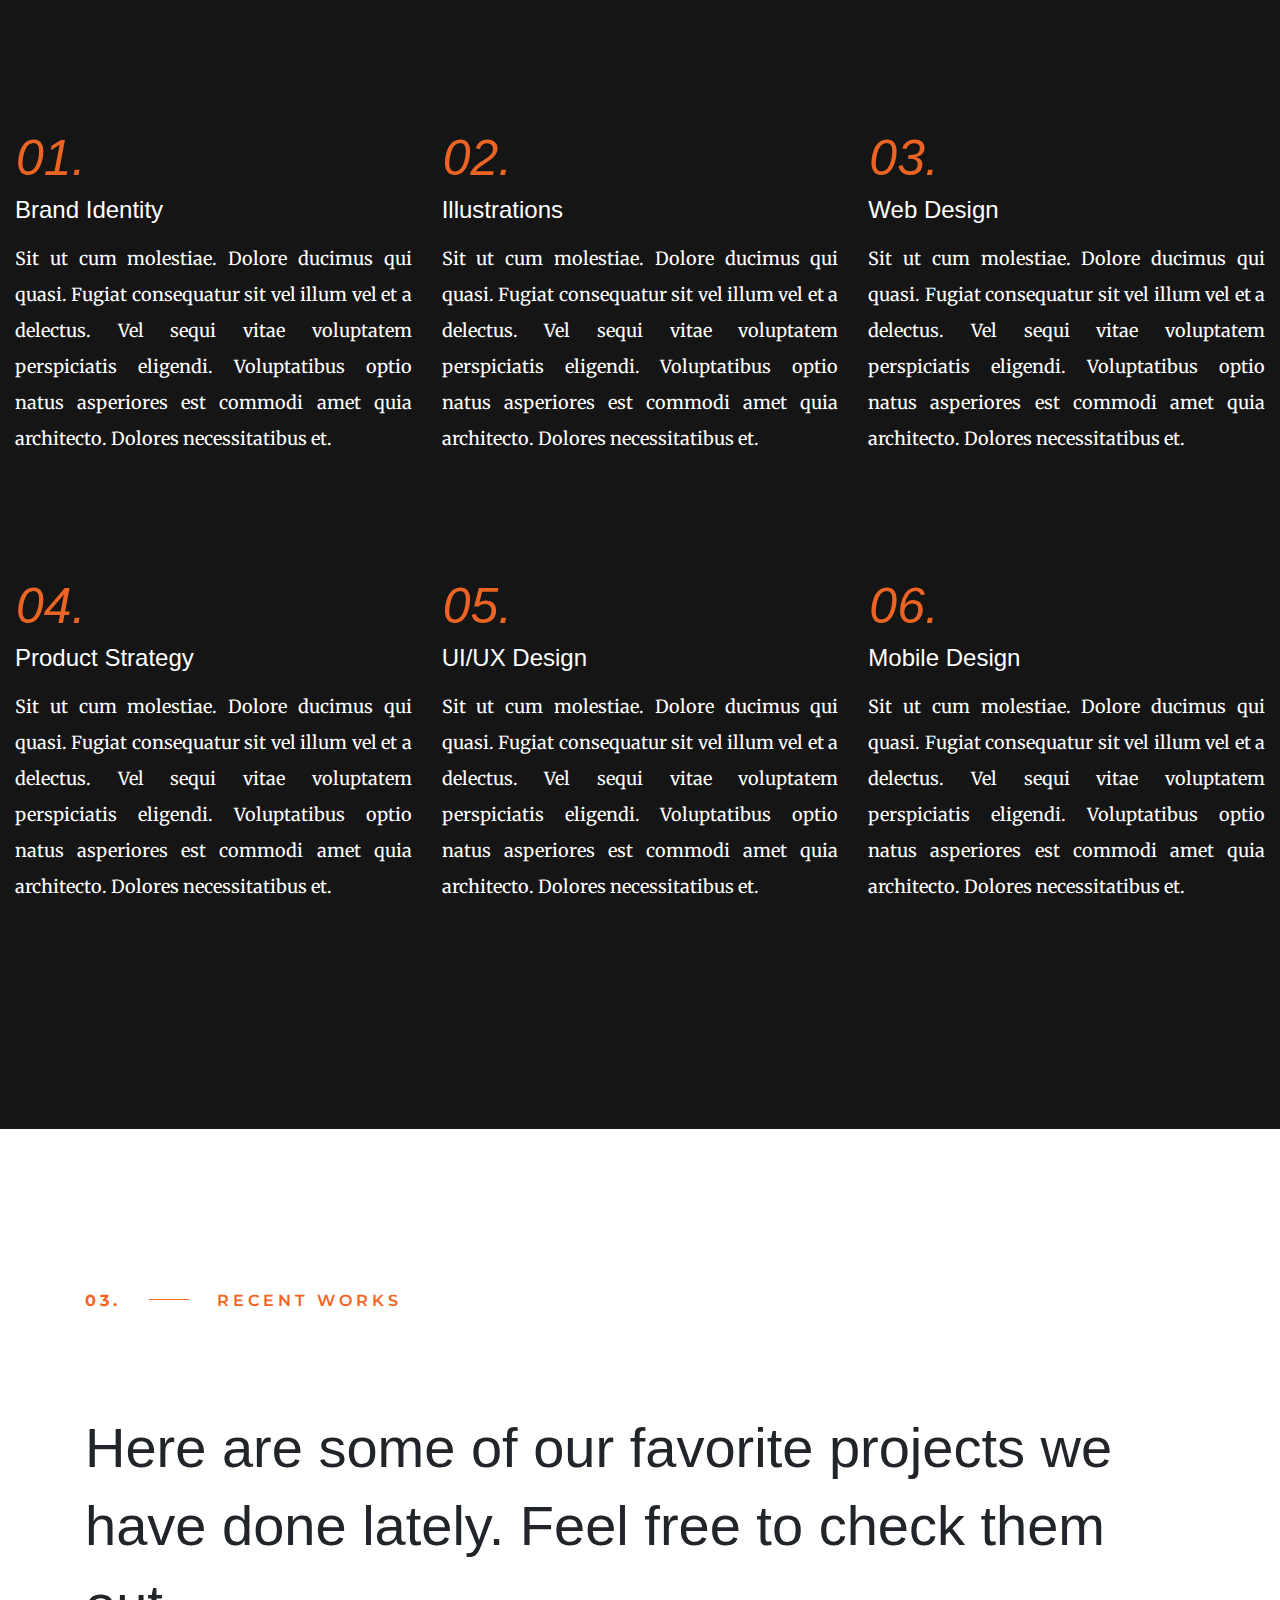
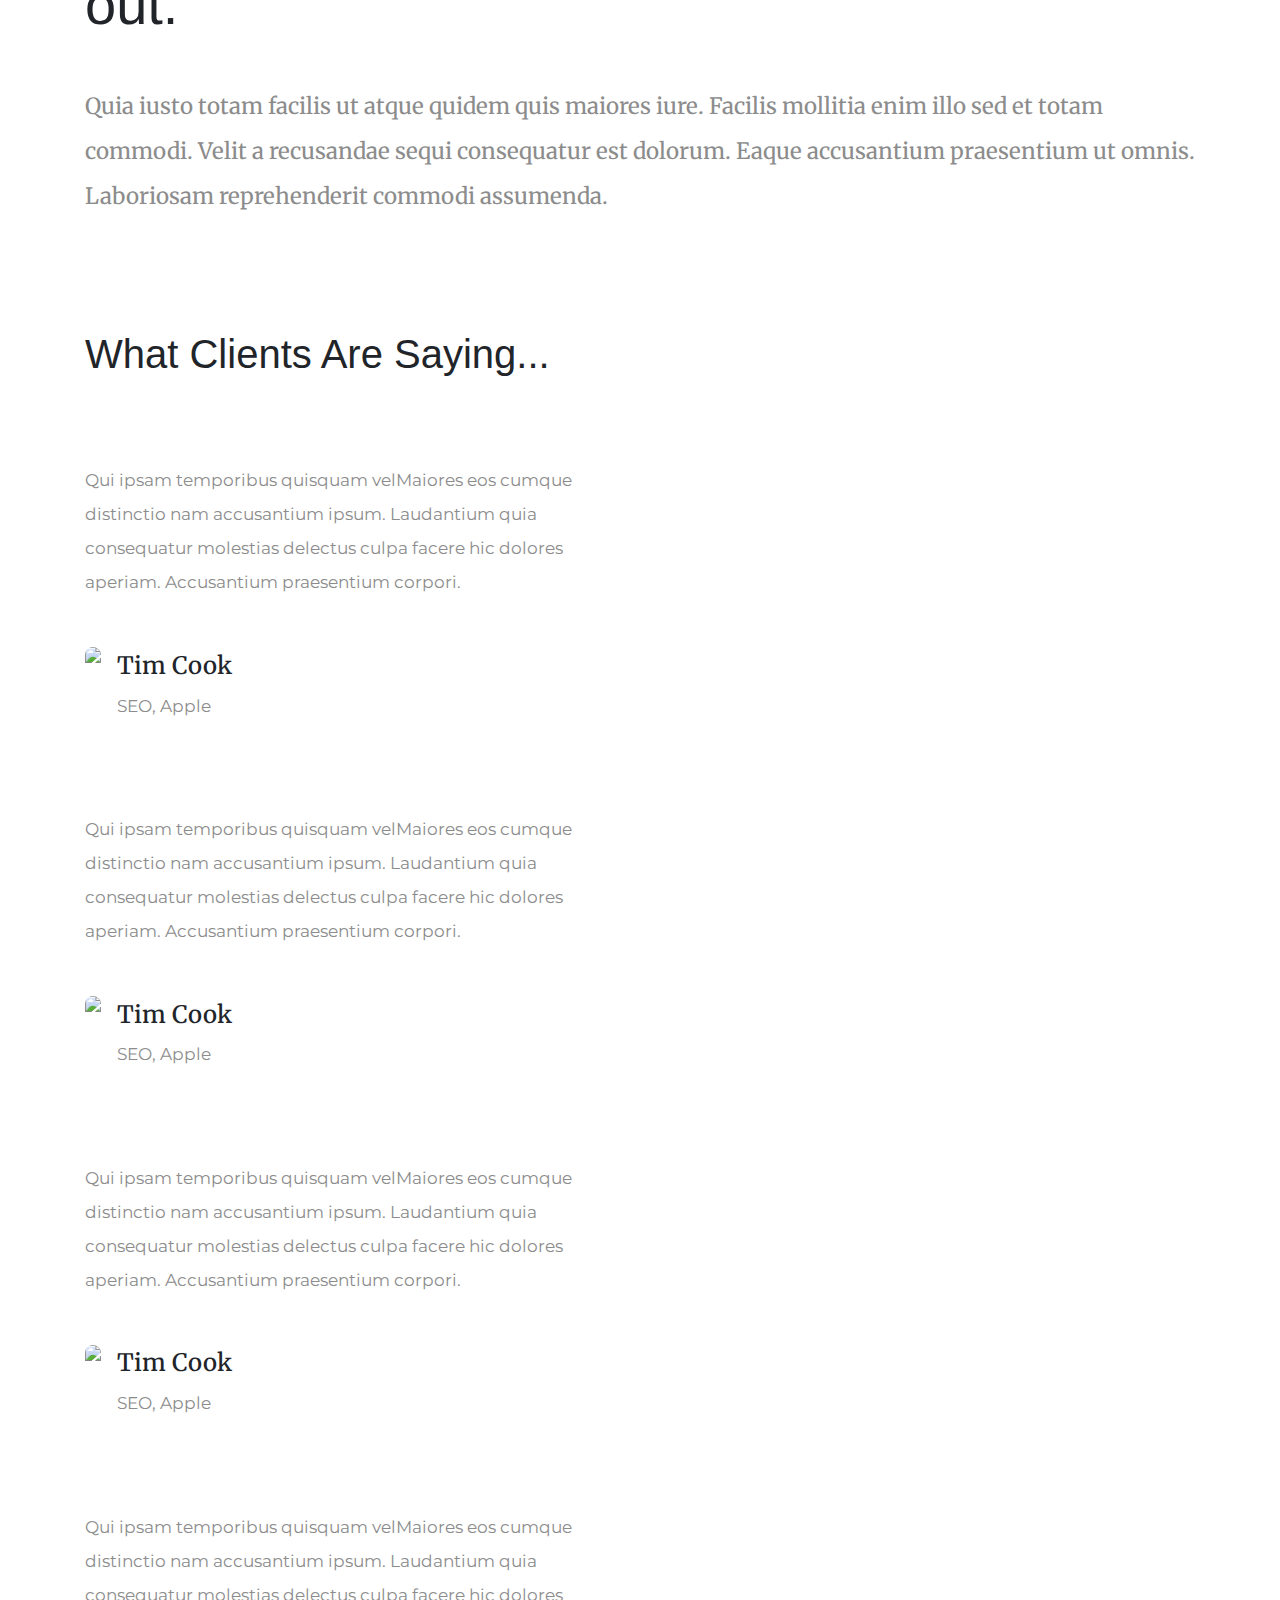
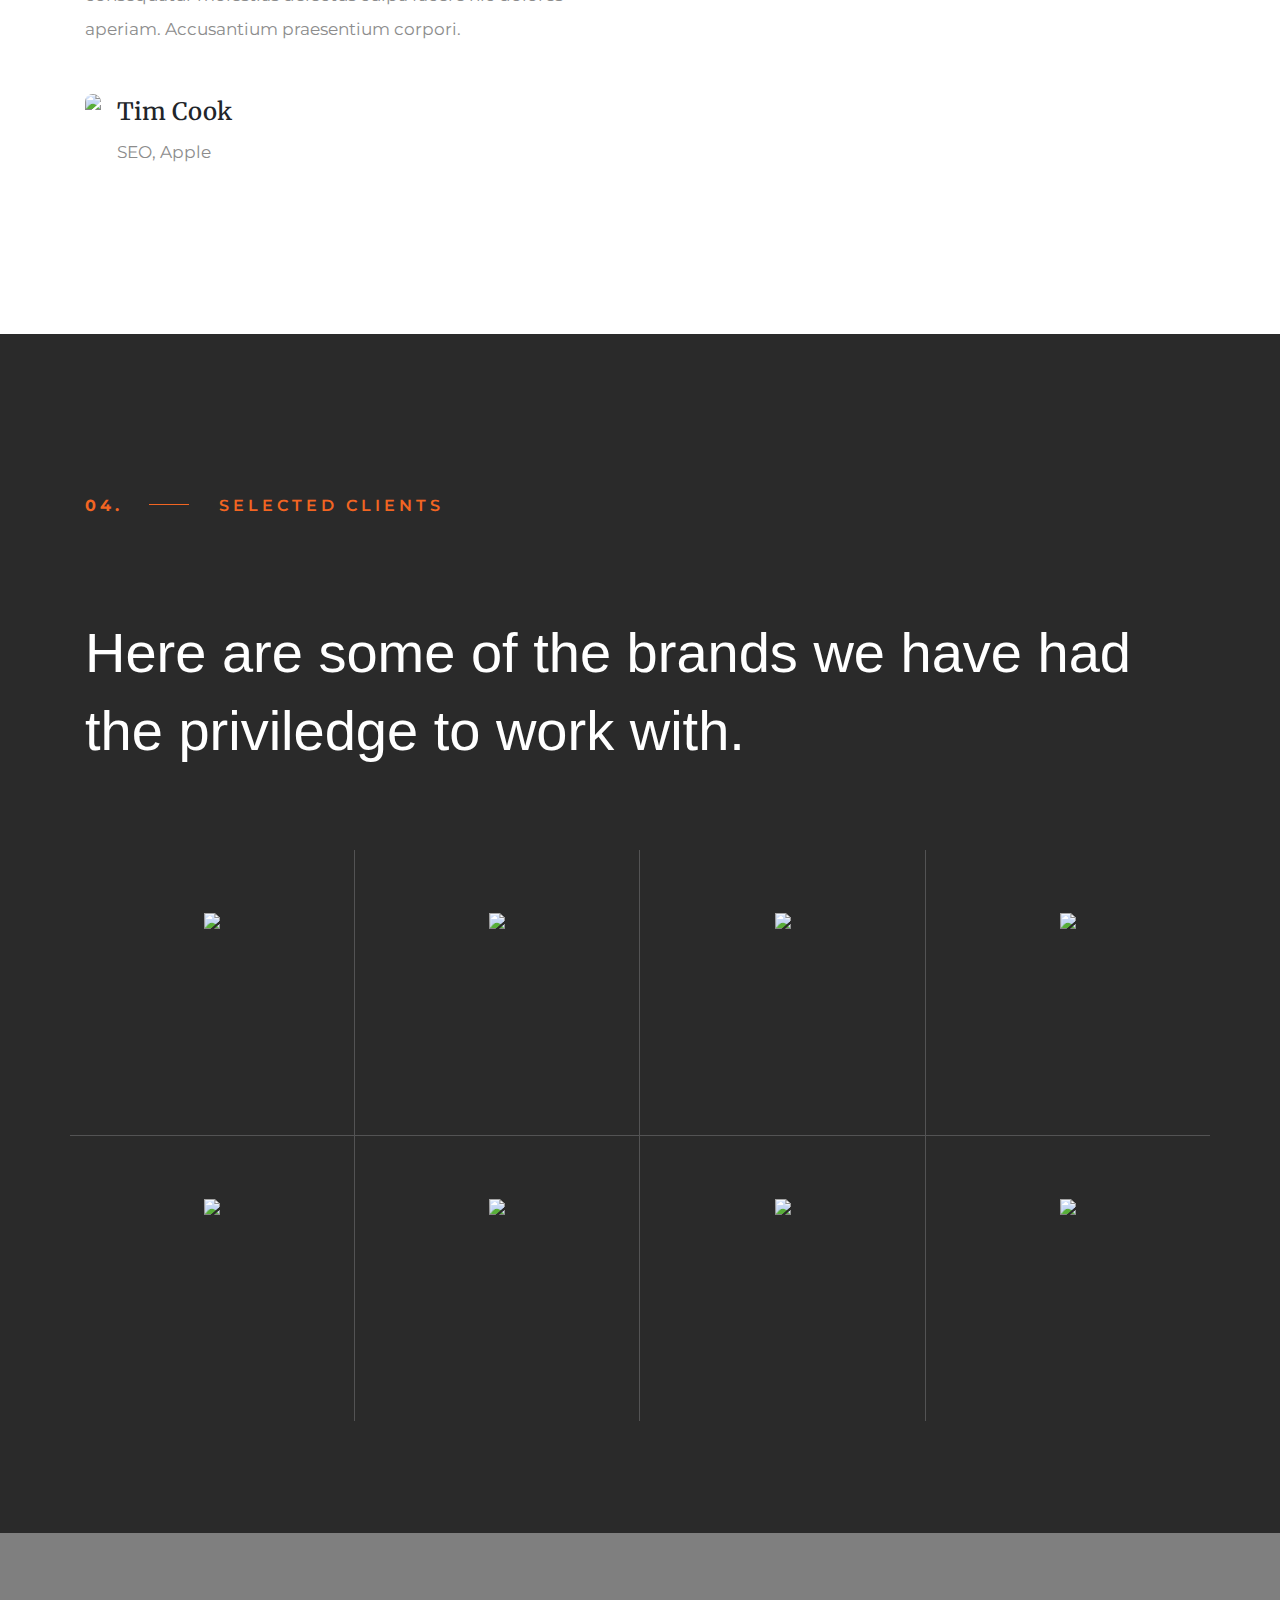
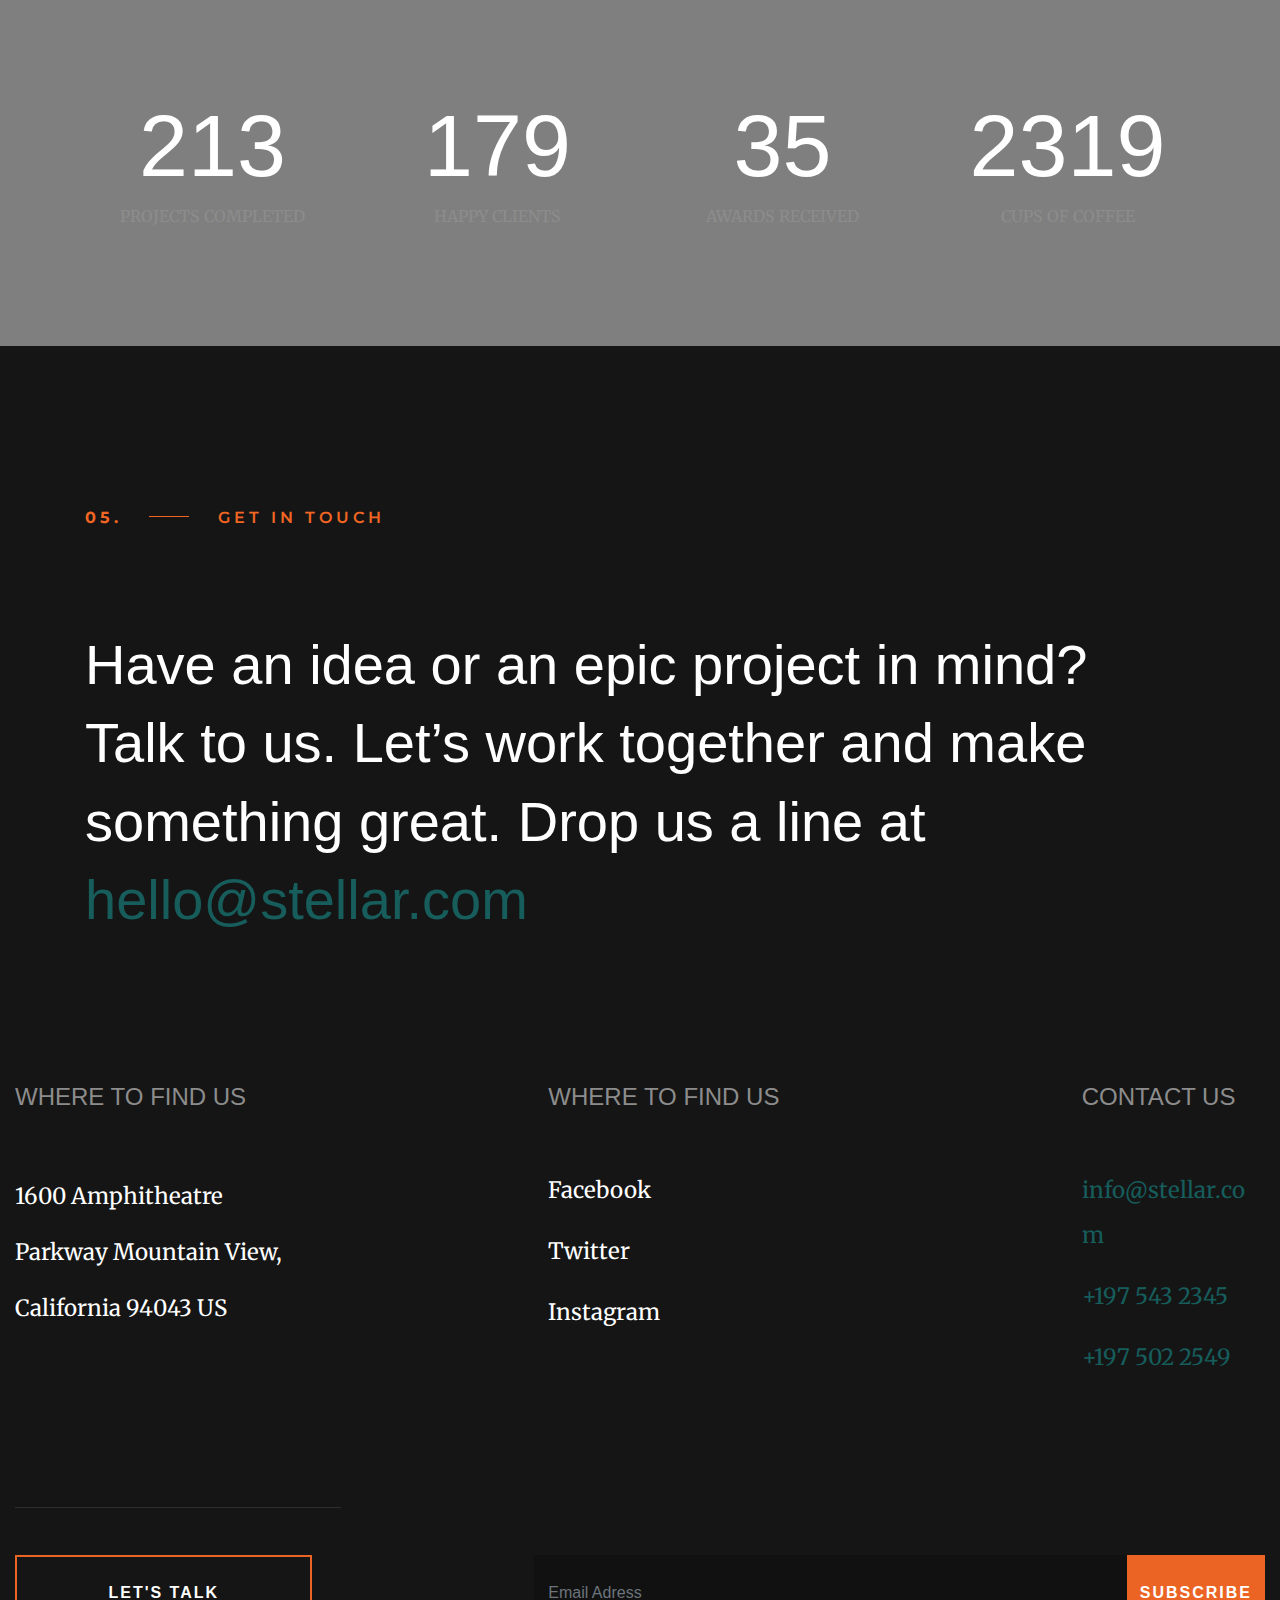
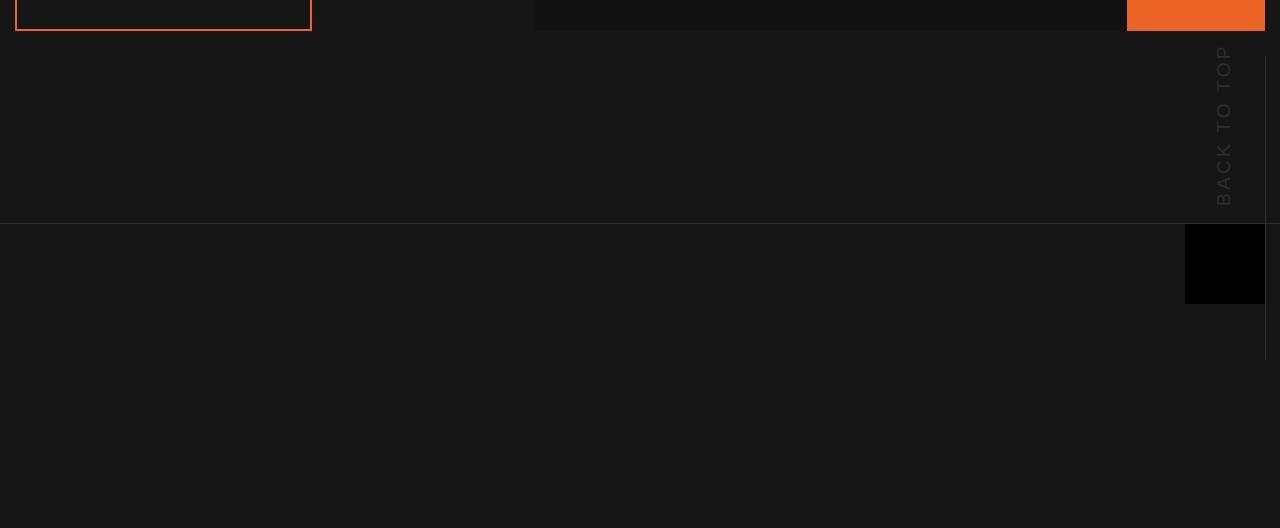
==== commit 9c1ab6c7: "обновлен scroll и navbar" ====
--- a/main.html
+++ b/main.html
@@ -14,7 +14,7 @@
     <script src="https://code.jquery.com/jquery-3.4.1.js" integrity="sha256-WpOohJOqMqqyKL9FccASB9O0KwACQJpFTUBLTYOVvVU="crossorigin="anonymous"></script>
 </head>
 <body >
-    <header>
+    <header id="headerScroll">
         <img src="https://colorlib.com/preview/theme/stellar/images/stats-bg.jpg" class="backgroundImg">
         <nav class="navbar navbar-expand-lg navbar-dark bg-transparent" id="navbar-example2">
             <div class="container p-0" style="max-width: 1400px;">
@@ -26,12 +26,12 @@
                 </button>
                 <div class="collapse navbar-collapse" id="navbarNavAltMarkup">
                     <div class="navbar-nav pt-2">
-                        <a class="nav-item nav-link active" href="#list-item-0">HOME <span class="sr-only">(current)</span></a>
-                        <a class="nav-item nav-link" href="#list-item-1">ABOUT</a>
-                        <a class="nav-item nav-link" href="#textInfoBackground">SERVICES</a>
-                        <a class="nav-item nav-link" href="#list-item-3">WORKS</a>
-                        <a class="nav-item nav-link" href="#selectedClients">CONTACT</a>
-                        <a class="nav-item nav-link" href="#textInfodown">MERIT</a>
+                        <a class="nav-item nav-link" onclick="scrollToElement('headerScroll')">HOME <span class="sr-only">(current)</span></a>
+                        <a class="nav-item nav-link" onclick="scrollToElement('list-item-1')">ABOUT</a>
+                        <a class="nav-item nav-link" onclick="scrollToElement('textInfoBackground')">SERVICES</a>
+                        <a class="nav-item nav-link" onclick="scrollToElement('list-item-3')">WORKS</a>
+                        <a class="nav-item nav-link" onclick="scrollToElement('selectedClients')">CONTACT</a>
+                        <a class="nav-item nav-link" onclick="scrollToElement('textInfodown')">MERIT</a>
                     </div>
                 </div>
             </div>
@@ -44,14 +44,14 @@
                         ideas into digital reality
                     </p>
                     <div class="col-12 p-0">
-                    <button type="button" class="btn btn-outline-danger col-lg-5 col-md-4 col-6">MORE ABOUT US</button>
+                    <button type="button" class="btn btn-outline-danger col-lg-5 col-md-4 col-6" onclick="scrollToElement('list-item-1')">MORE ABOUT US</button>
                     </div>
                 </div>
             </div>
         </div> 
         <div class="verticalText d-none d-xl-block">
             <div class="row d-flex align-items-center">
-                <a href="#list-item-1">SCROLL</a> 
+                <a onclick="scrollToElement('list-item-1')">SCROLL</a> 
                 <div class="line mt-4" style="height: 13%;"></div>
             </div>
         </div>
@@ -331,7 +331,7 @@
         <div class="footerInfo container" style="max-width: 1400px;">
             <div class="row">
                 <div class="title d-flex justify-content-center justify-content-lg-start col-lg-4 col-12">
-                    <button type="button" class="btn btn-outline-danger col-lg-9 col-md-4 col-6 mt-5 pt-4 pb-4">LET'S TALK</button>
+                    <button type="button" class="btn btn-outline-danger col-lg-9 col-md-4 col-6 mt-5 pt-4 pb-4" onclick="scrollToElement('headerScroll')">LET'S TALK</button>
                 </div>
                 <div class="inputGroup d-flex  justify-content-end col-lg-8 col-12">
                     <div class="input-group col-lg-11 col-12 mt-5 pl-lg-4 pr-0">
@@ -347,8 +347,8 @@
         </div> 
         <div class="footerScroll ">
             <div class="container d-flex justify-content-lg-end justify-content-center" style="max-width: 110rem;">
-            <a href="#">
-                <div class="square d-flex align-items-center justify-content-center">
+            <a onclick="scrollToElement('headerScroll')">
+                <div class="square d-flex align-items-center justify-content-center" >
                     <i class="fas fa-arrow-up" style="color: white;"></i>
                 </div>
             </a>
@@ -363,18 +363,22 @@
         //         contain: true
         // });
 
-        // window.onscroll = function() {scrollFunction()};
-        // function scrollFunction() {
-        //         if (document.body.scrollTop > 900 || document.documentElement.scrollTop > 900) {
-        //             document.getElementById("navbar-example2").className += " fixed-top";
-        //             document.getElementById("navbar-example2").className += " bg-dark";
-        //         }
-        //         else if (document.body.scrollTop < 1200 && document.body.scrollTop > 0 || document.documentElement.scrollTop < 1200 && document.documentElement.scrollTop > 0 ) {
-        //             document.getElementById("navbar-example2").className =
-        //                 document.getElementById("navbar-example2").className.replace( /(?:^|\s)fixed-top(?!\S)/g , '' )
-        //         }
-        //     }
-
+        window.onscroll = function() {scrollFunction()};
+        function scrollFunction() {
+                if (document.body.scrollTop > 900 || document.documentElement.scrollTop > 900) {
+                    document.getElementById("navbar-example2").className += " fixed-top";
+                    document.getElementById("navbar-example2").className = document.getElementById("navbar-example2").className.replace( /(?:^|\s)bg-transparent(?!\S)/g , '' )
+                    document.getElementById("navbar-example2").className += " bg-dark";
+                }
+                else if (document.body.scrollTop < 1200 && document.body.scrollTop > 0 || document.documentElement.scrollTop < 1200 && document.documentElement.scrollTop > 0 ) {
+                    document.getElementById("navbar-example2").className = document.getElementById("navbar-example2").className.replace( /(?:^|\s)fixed-top(?!\S)/g , '' )
+                    document.getElementById("navbar-example2").className += " bg-transparent";
+                    document.getElementById("navbar").style = "transition: all 0.9s ease";
+                }
+            }
+        function scrollToElement(element) {
+            document.getElementById(element).scrollIntoView({behavior: "smooth", block: "start"})
+        }
 
 </script>
         <script src="https://code.jquery.com/jquery-3.3.1.slim.min.js" integrity="sha384-q8i/X+965DzO0rT7abK41JStQIAqVgRVzpbzo5smXKp4YfRvH+8abtTE1Pi6jizo" crossorigin="anonymous"></script>
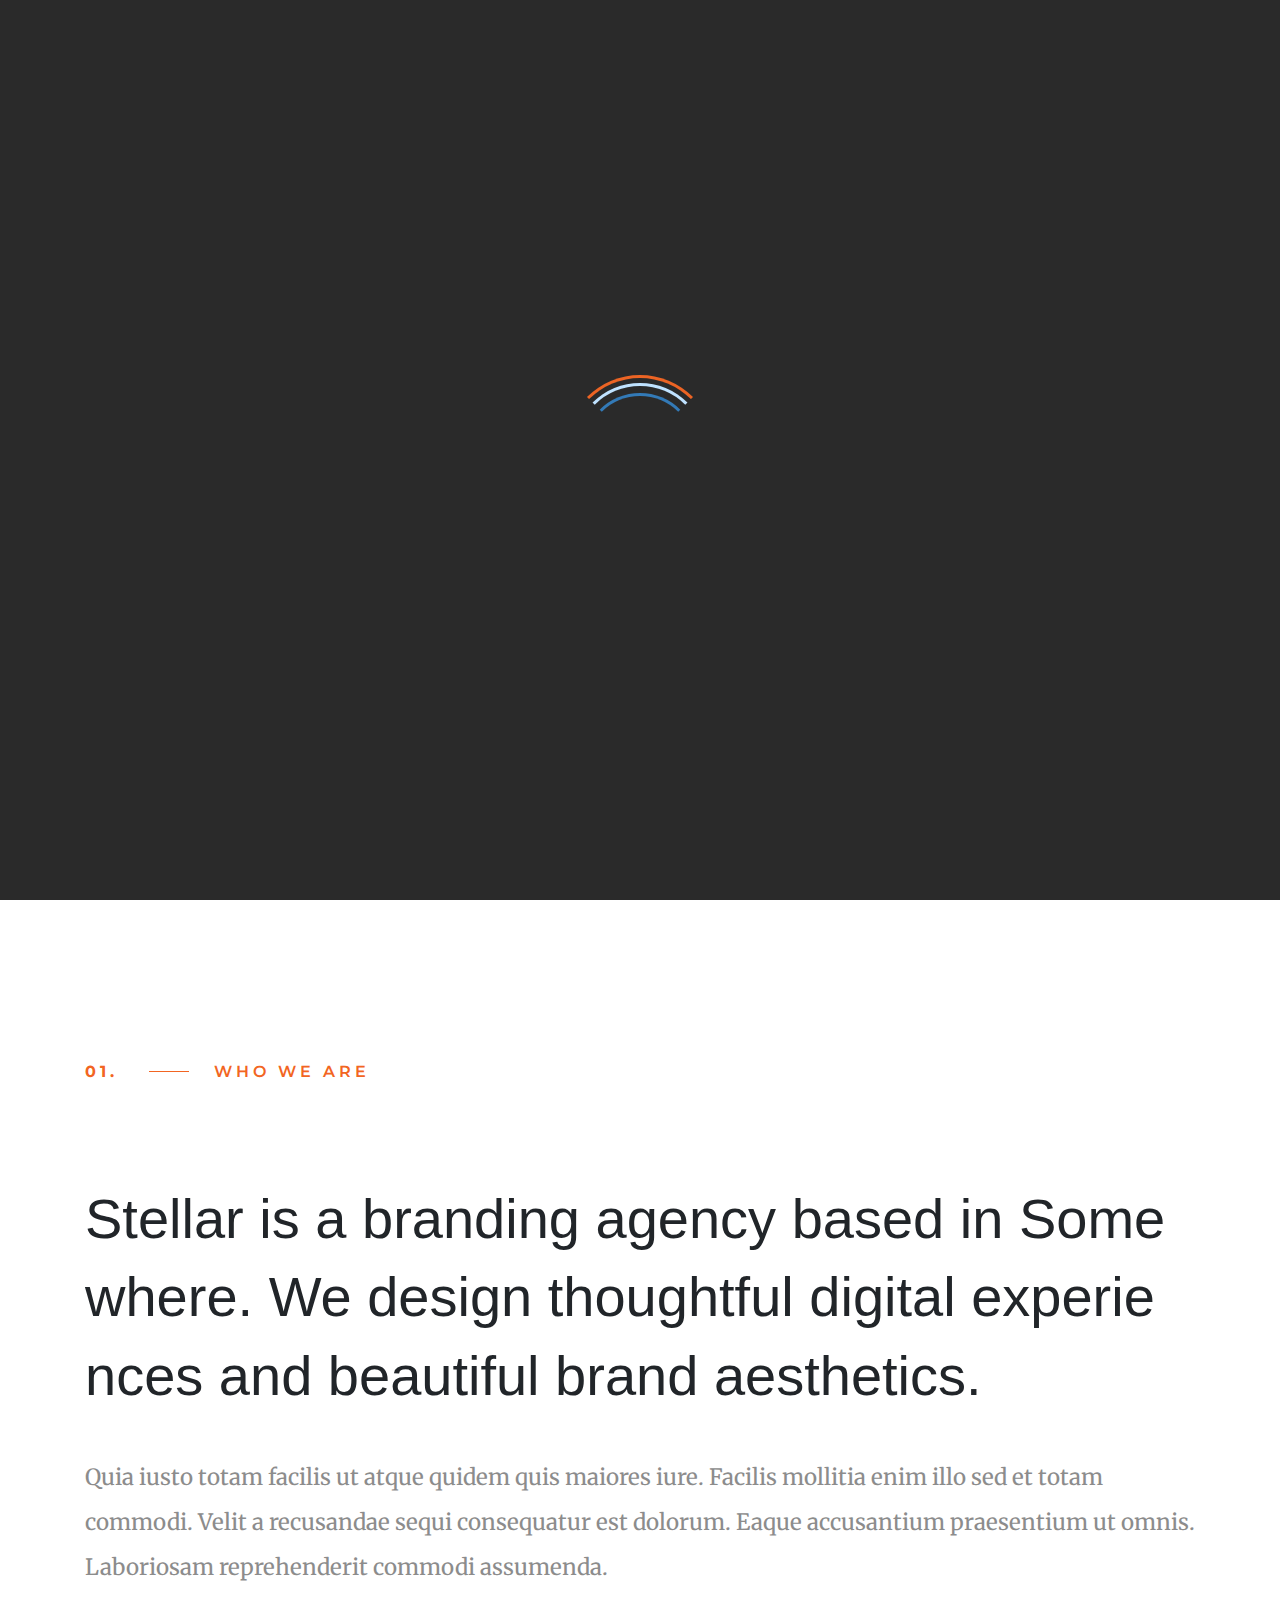
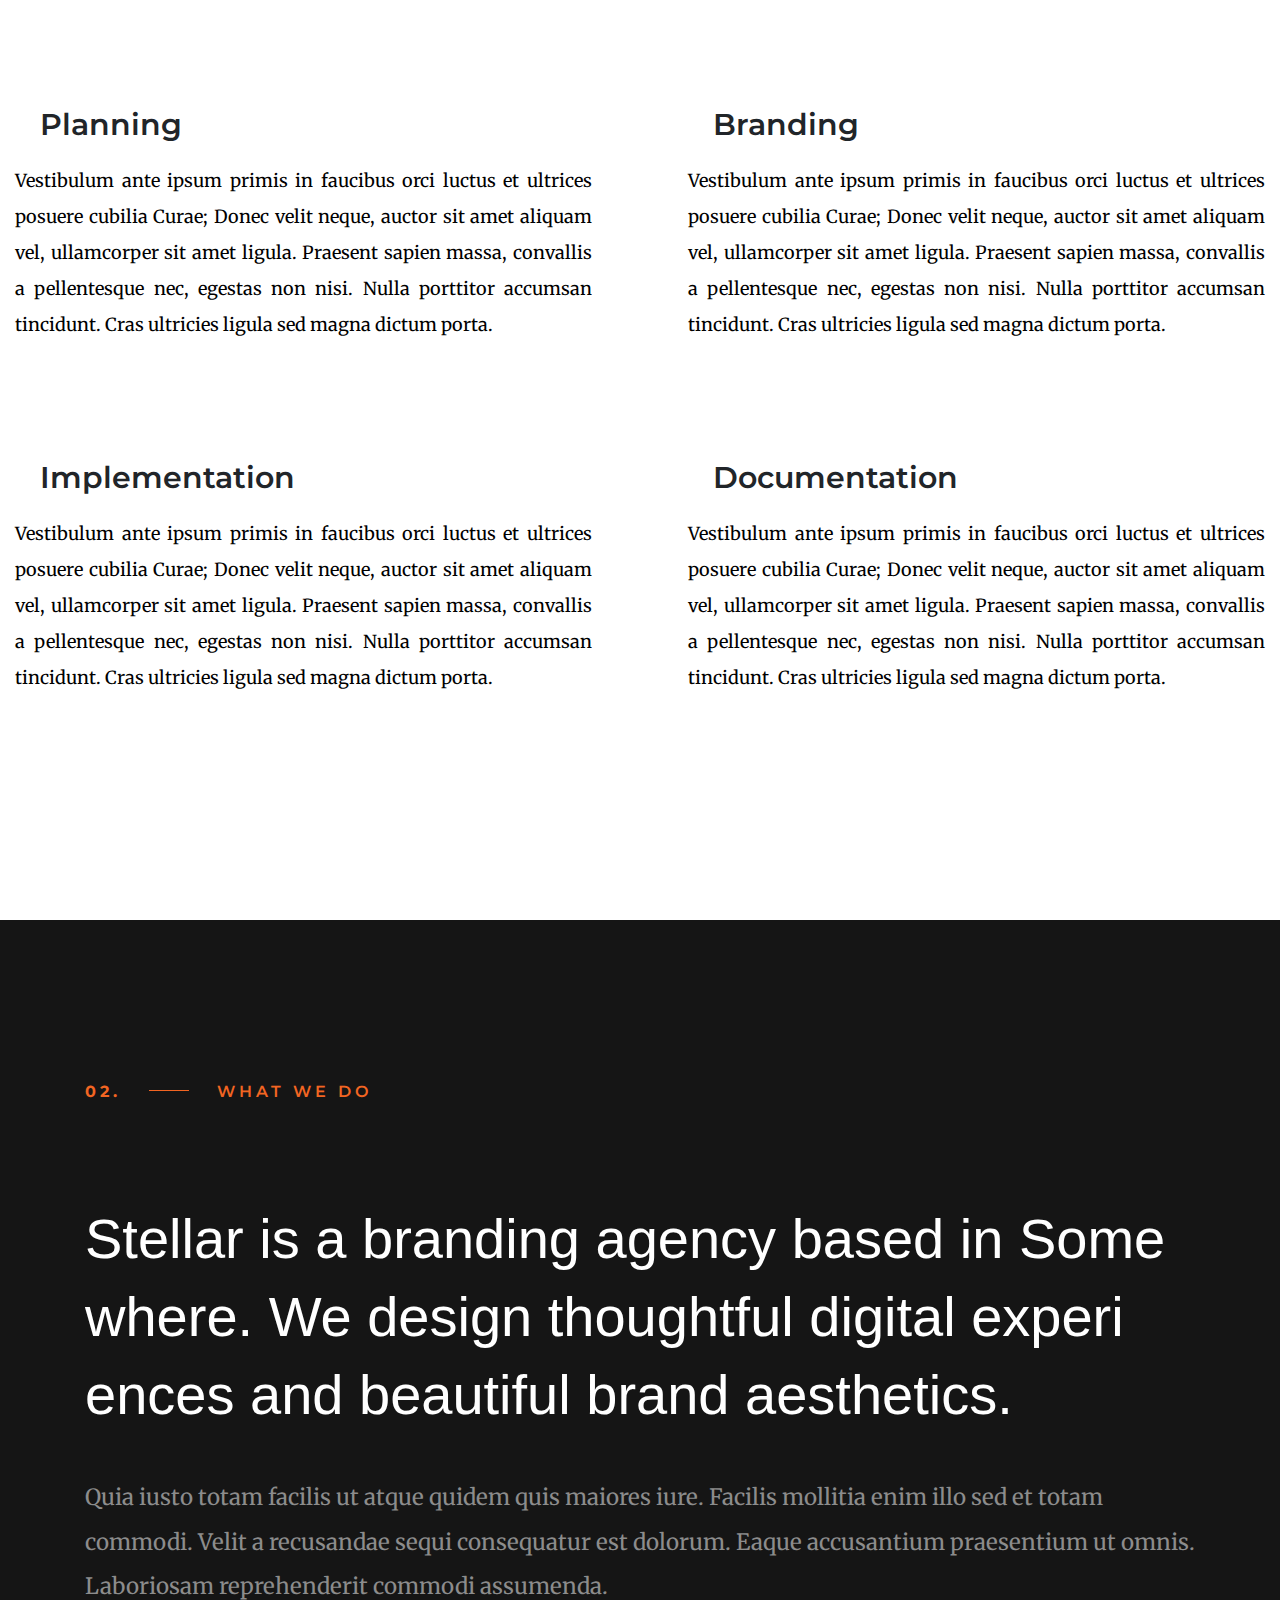
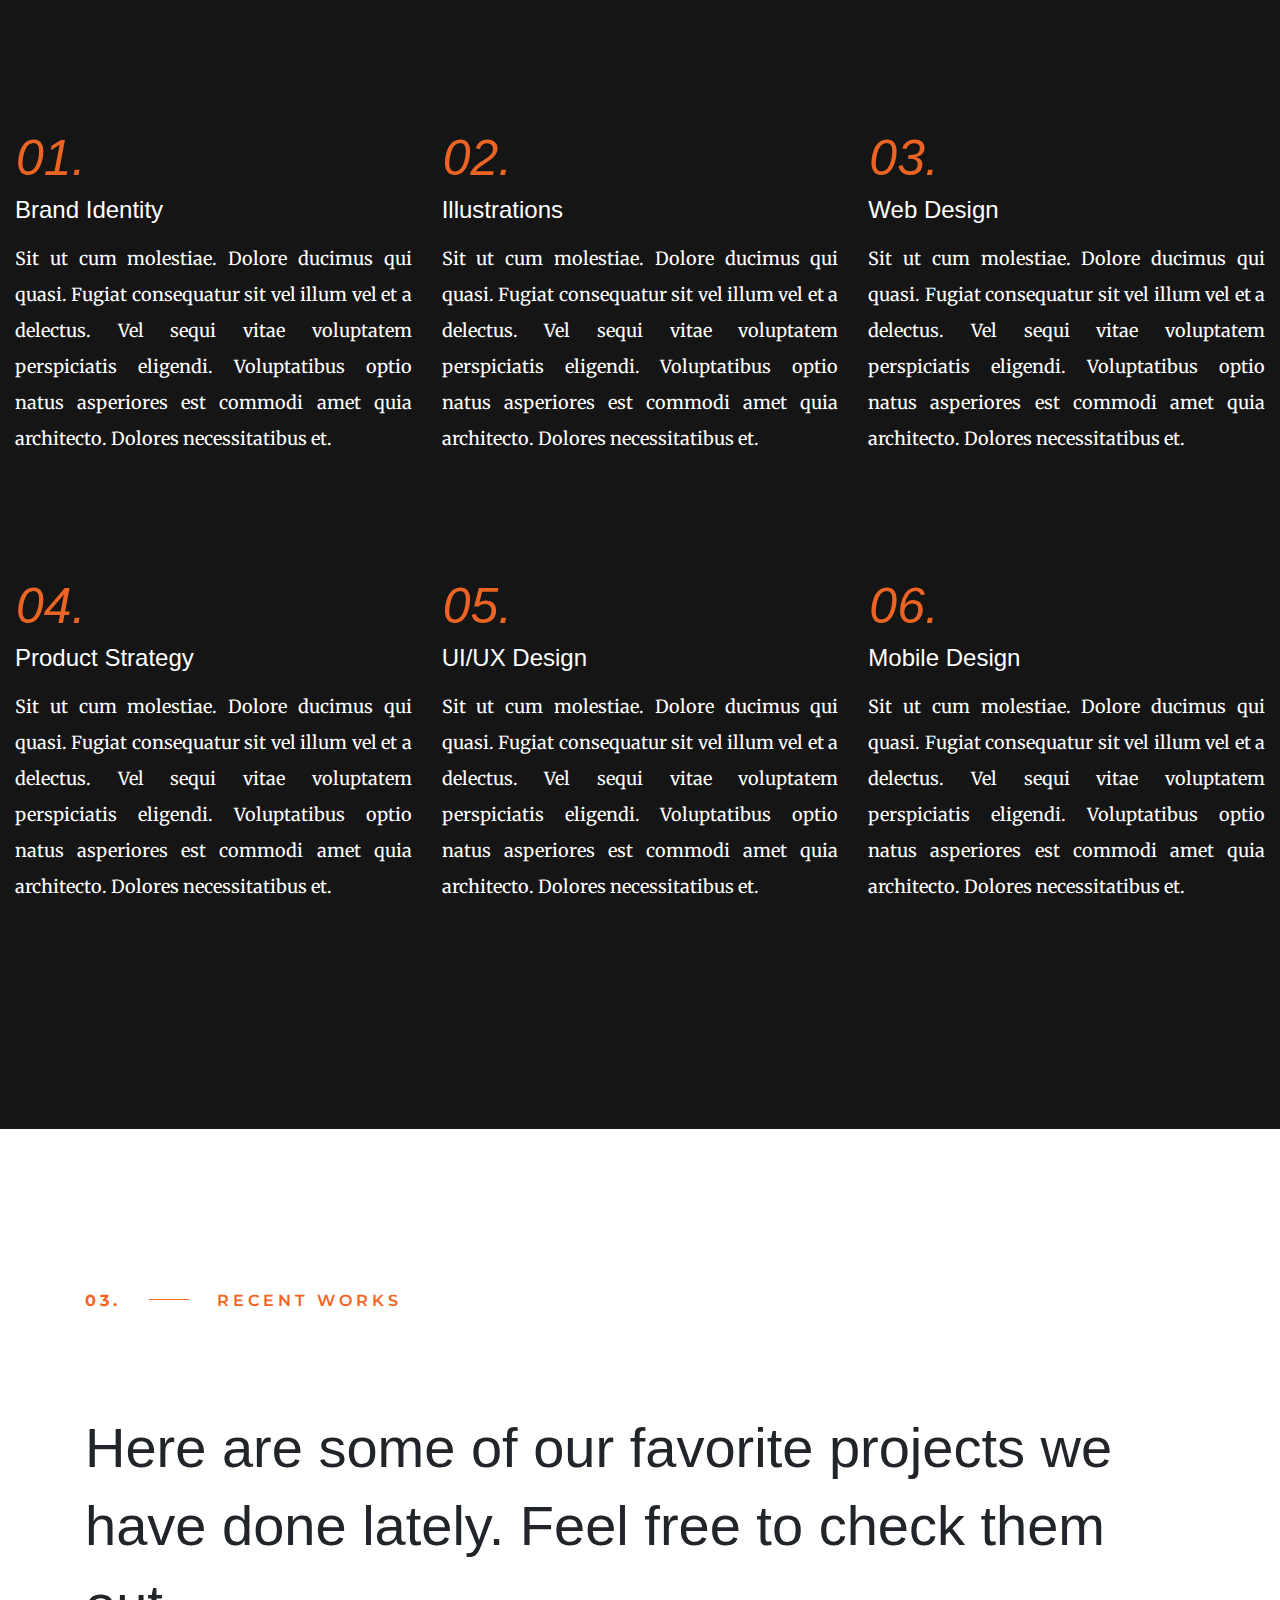
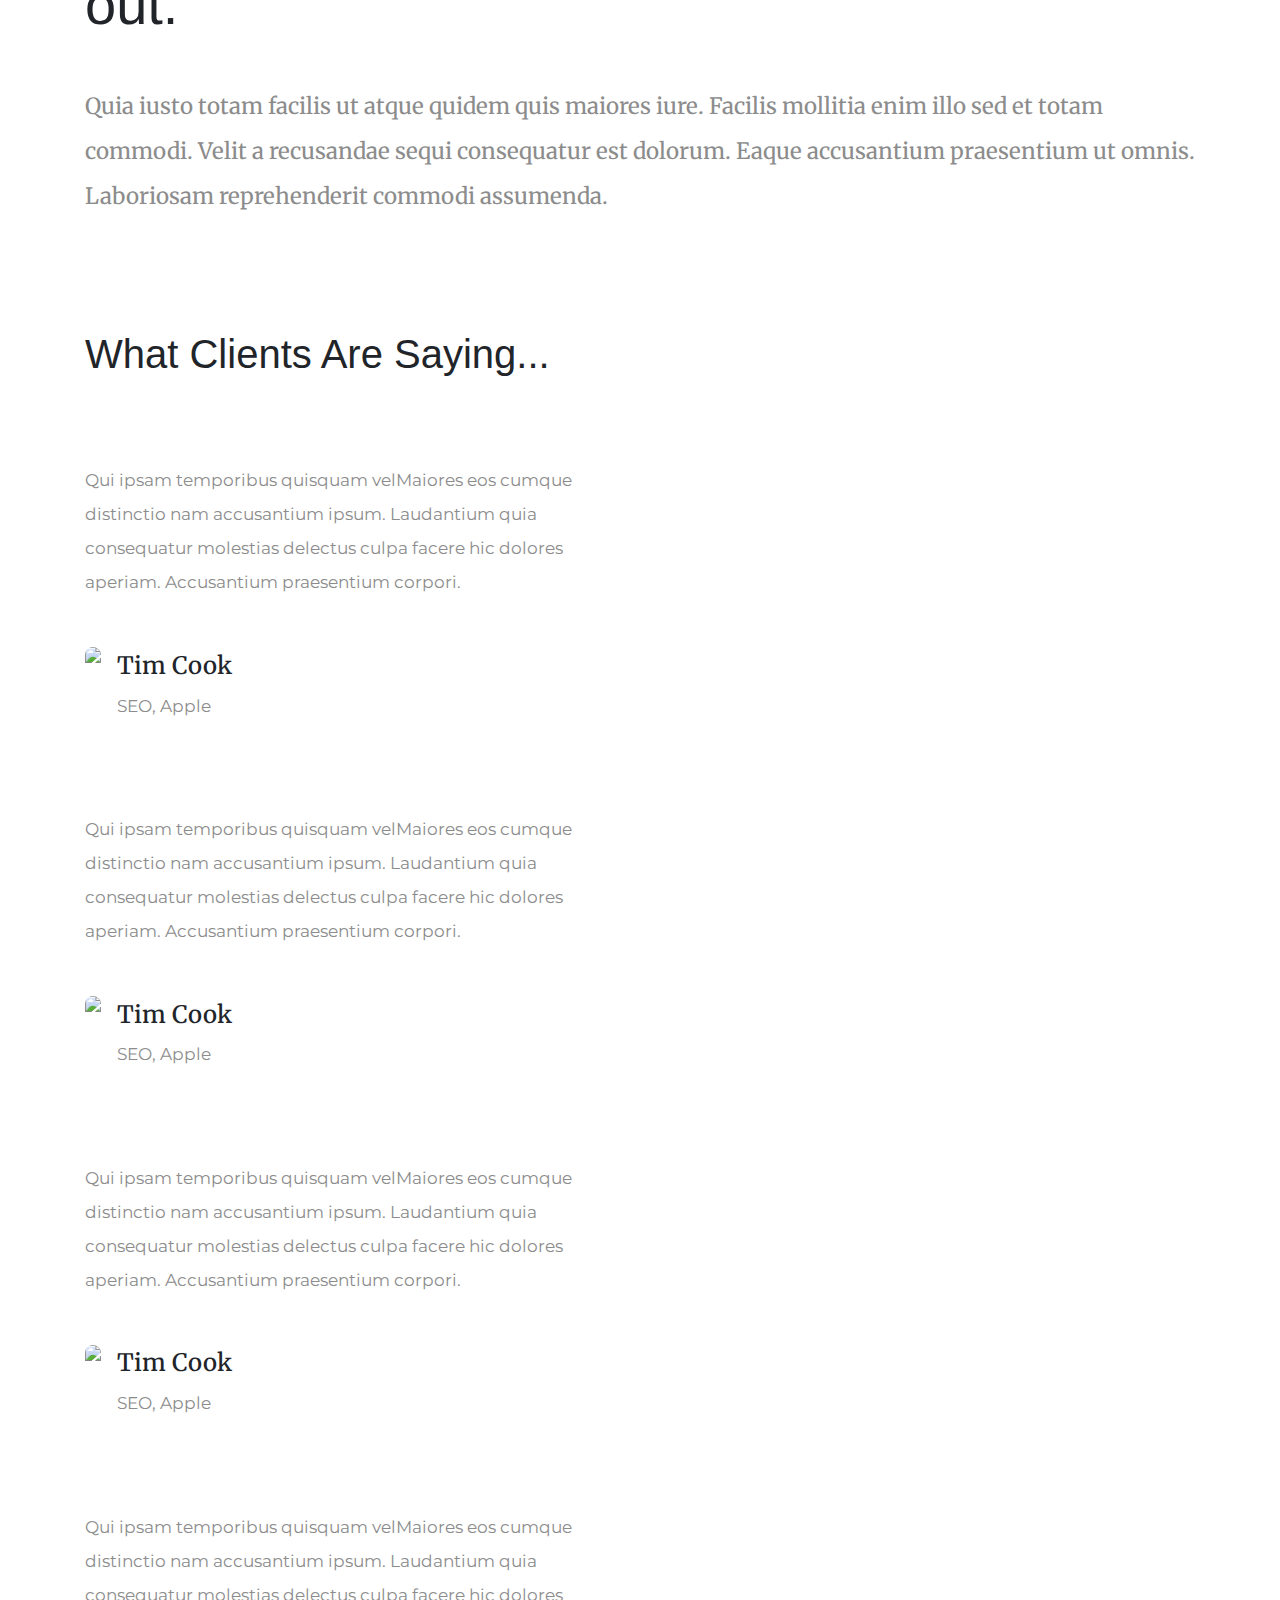
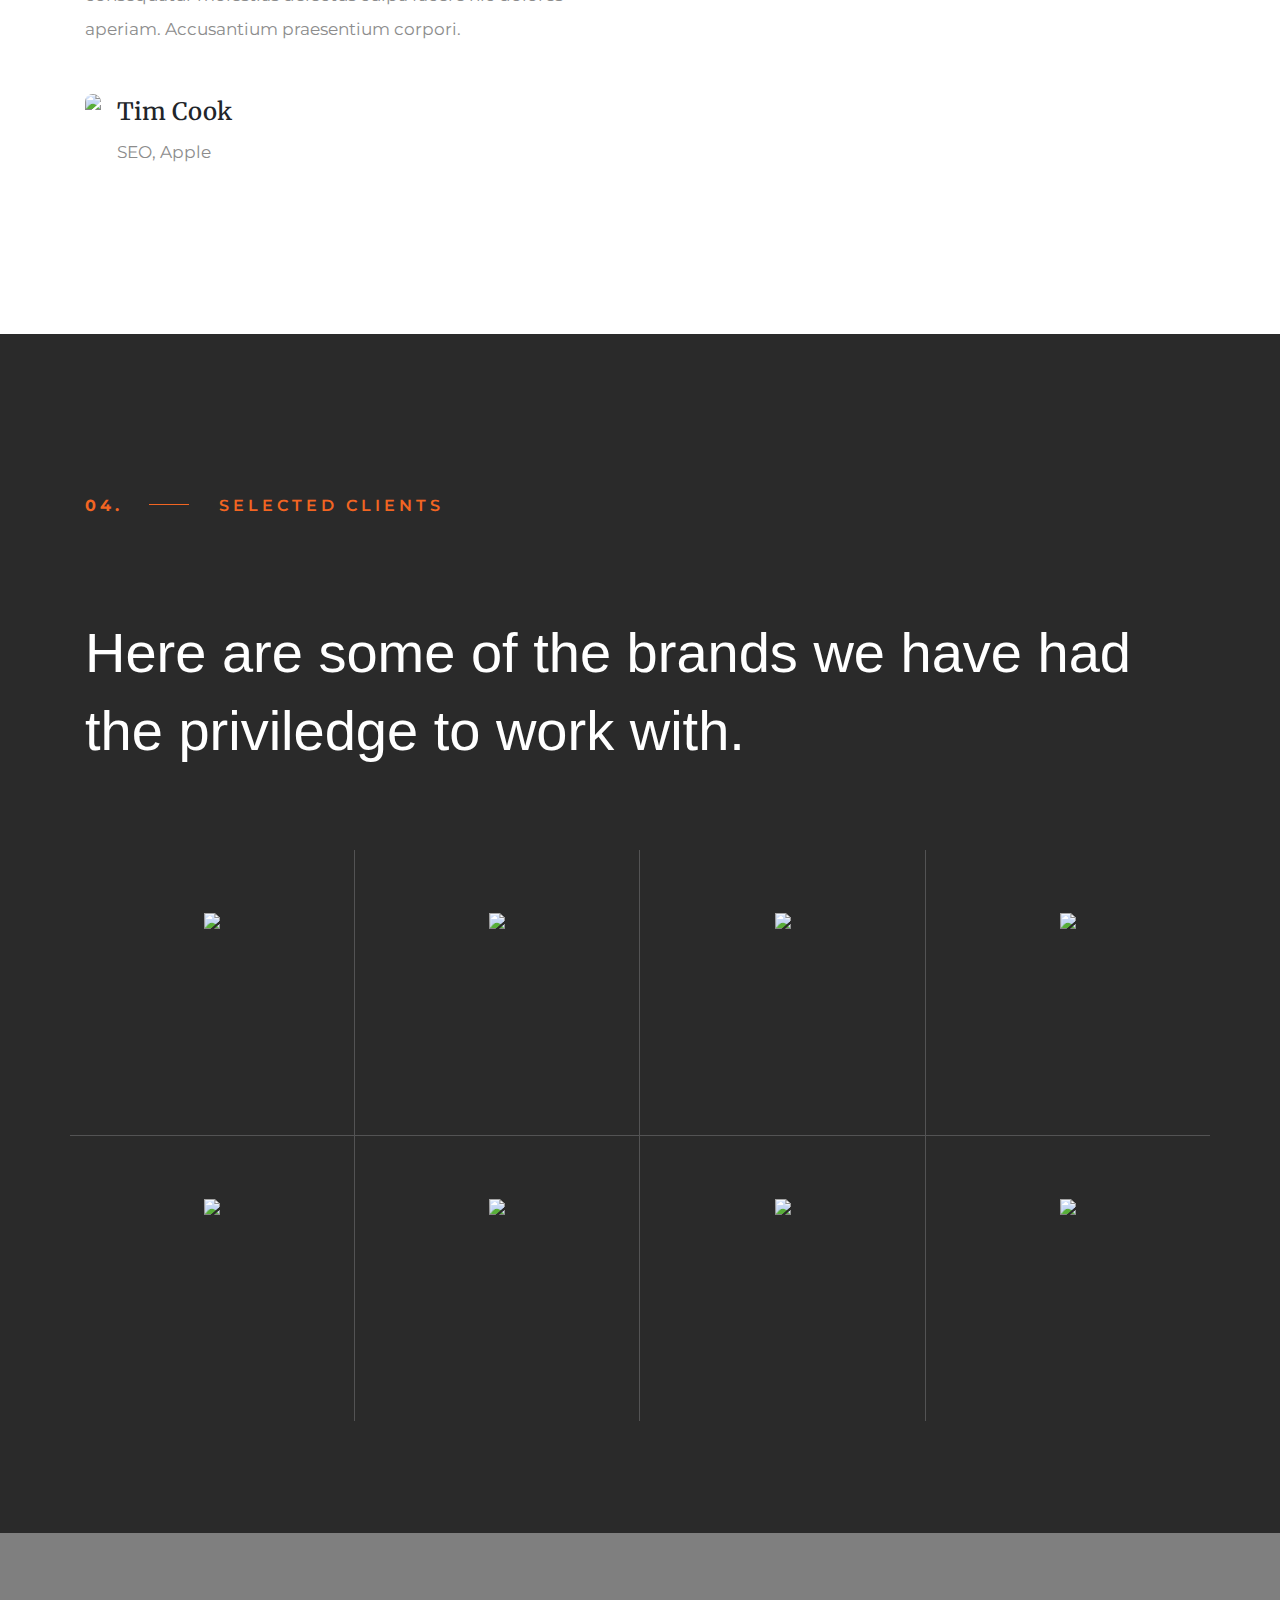
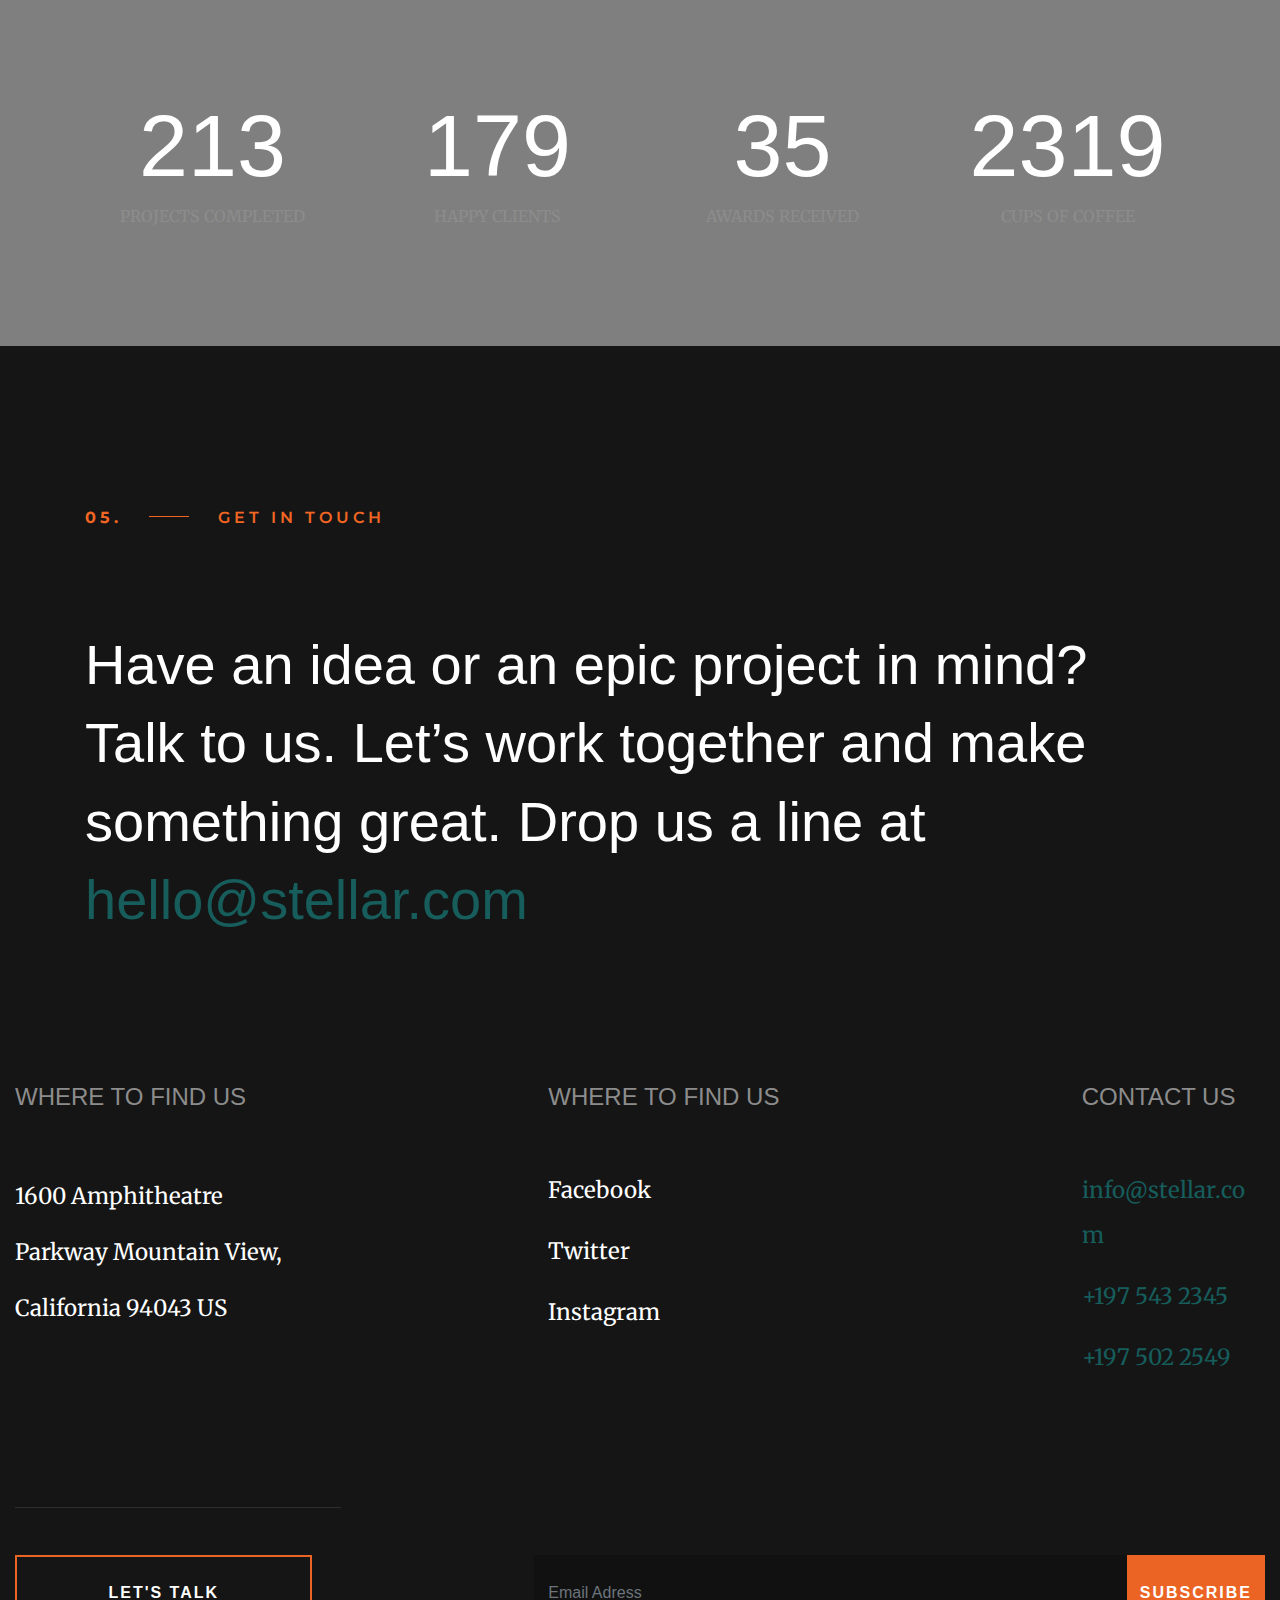
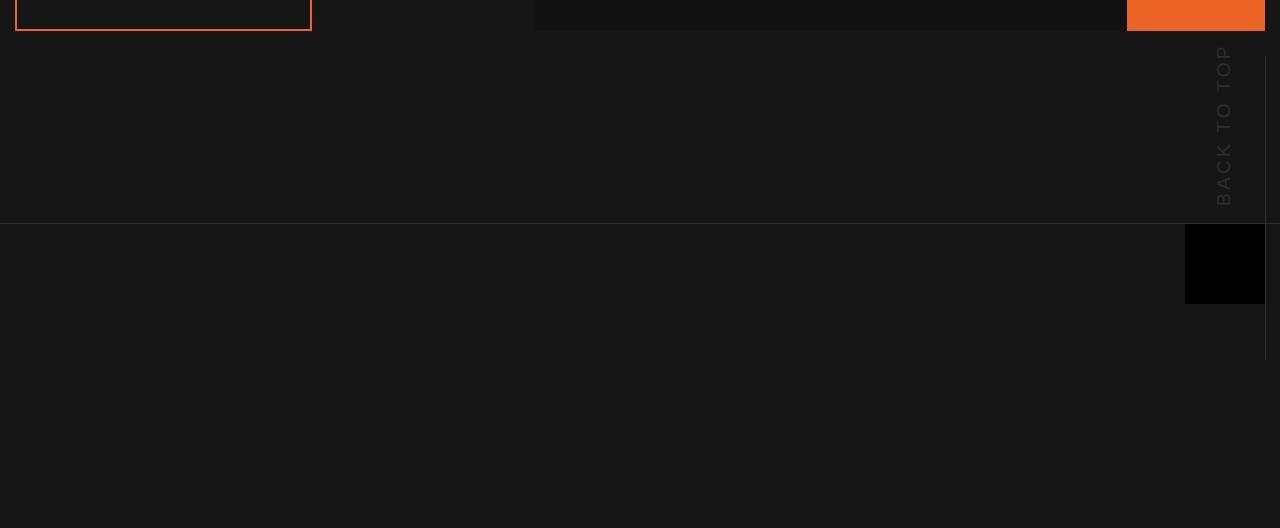
==== commit bf83fccf: "добавил preloader" ====
--- a/main.html
+++ b/main.html
@@ -14,6 +14,9 @@
     <script src="https://code.jquery.com/jquery-3.4.1.js" integrity="sha256-WpOohJOqMqqyKL9FccASB9O0KwACQJpFTUBLTYOVvVU="crossorigin="anonymous"></script>
 </head>
 <body >
+    <preloader class="preloader hidden-sm hidden-xs hidden-md">
+        <div class="preloaderAction"></div>
+    </preloader>
     <header id="headerScroll">
         <img src="https://colorlib.com/preview/theme/stellar/images/stats-bg.jpg" class="backgroundImg">
         <nav class="navbar navbar-expand-lg navbar-dark bg-transparent" id="navbar-example2">
@@ -380,6 +383,12 @@
             document.getElementById(element).scrollIntoView({behavior: "smooth", block: "start"})
         }
 
+// прелоадер
+$(window).on('load', function () {
+    $('.preloader').addClass("preloader-remove");     
+});
+
+
 </script>
         <script src="https://code.jquery.com/jquery-3.3.1.slim.min.js" integrity="sha384-q8i/X+965DzO0rT7abK41JStQIAqVgRVzpbzo5smXKp4YfRvH+8abtTE1Pi6jizo" crossorigin="anonymous"></script>
         <script src="https://cdnjs.cloudflare.com/ajax/libs/popper.js/1.14.7/umd/popper.min.js" integrity="sha384-UO2eT0CpHqdSJQ6hJty5KVphtPhzWj9WO1clHTMGa3JDZwrnQq4sF86dIHNDz0W1" crossorigin="anonymous"></script>
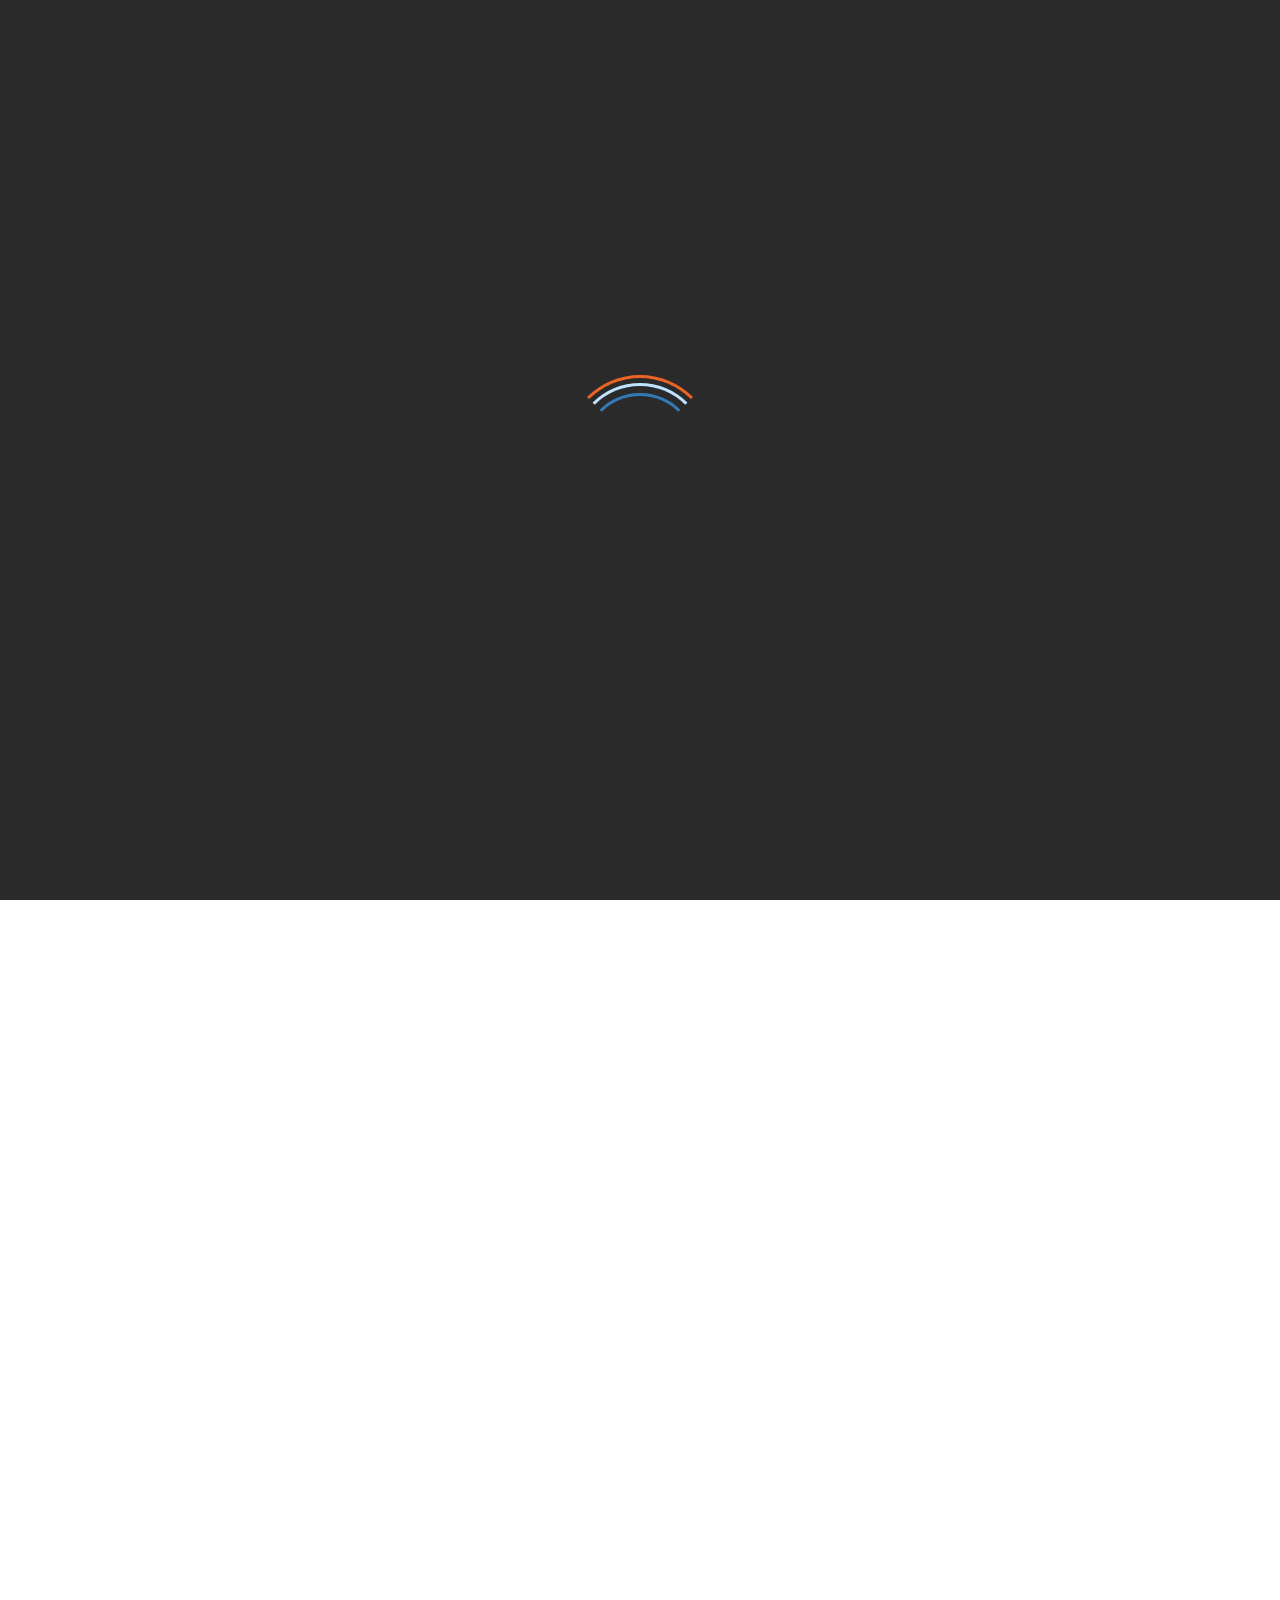
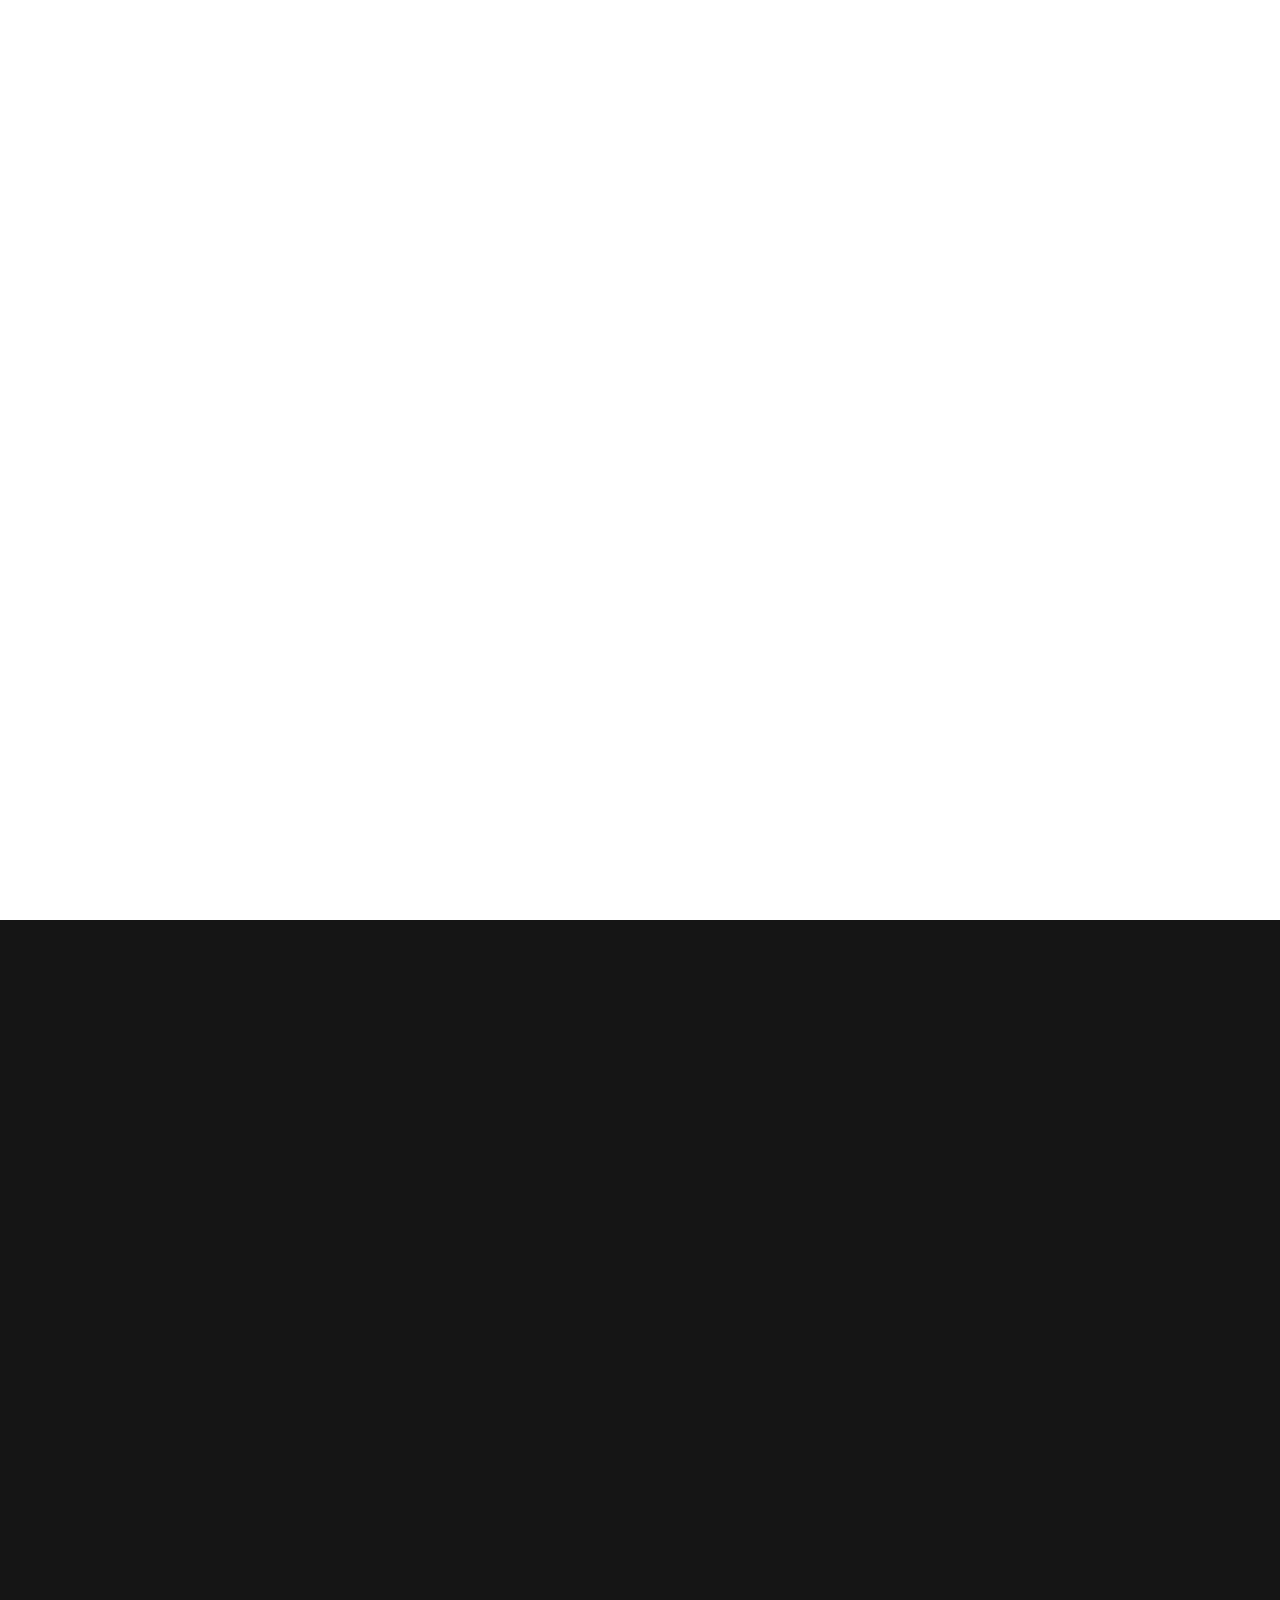
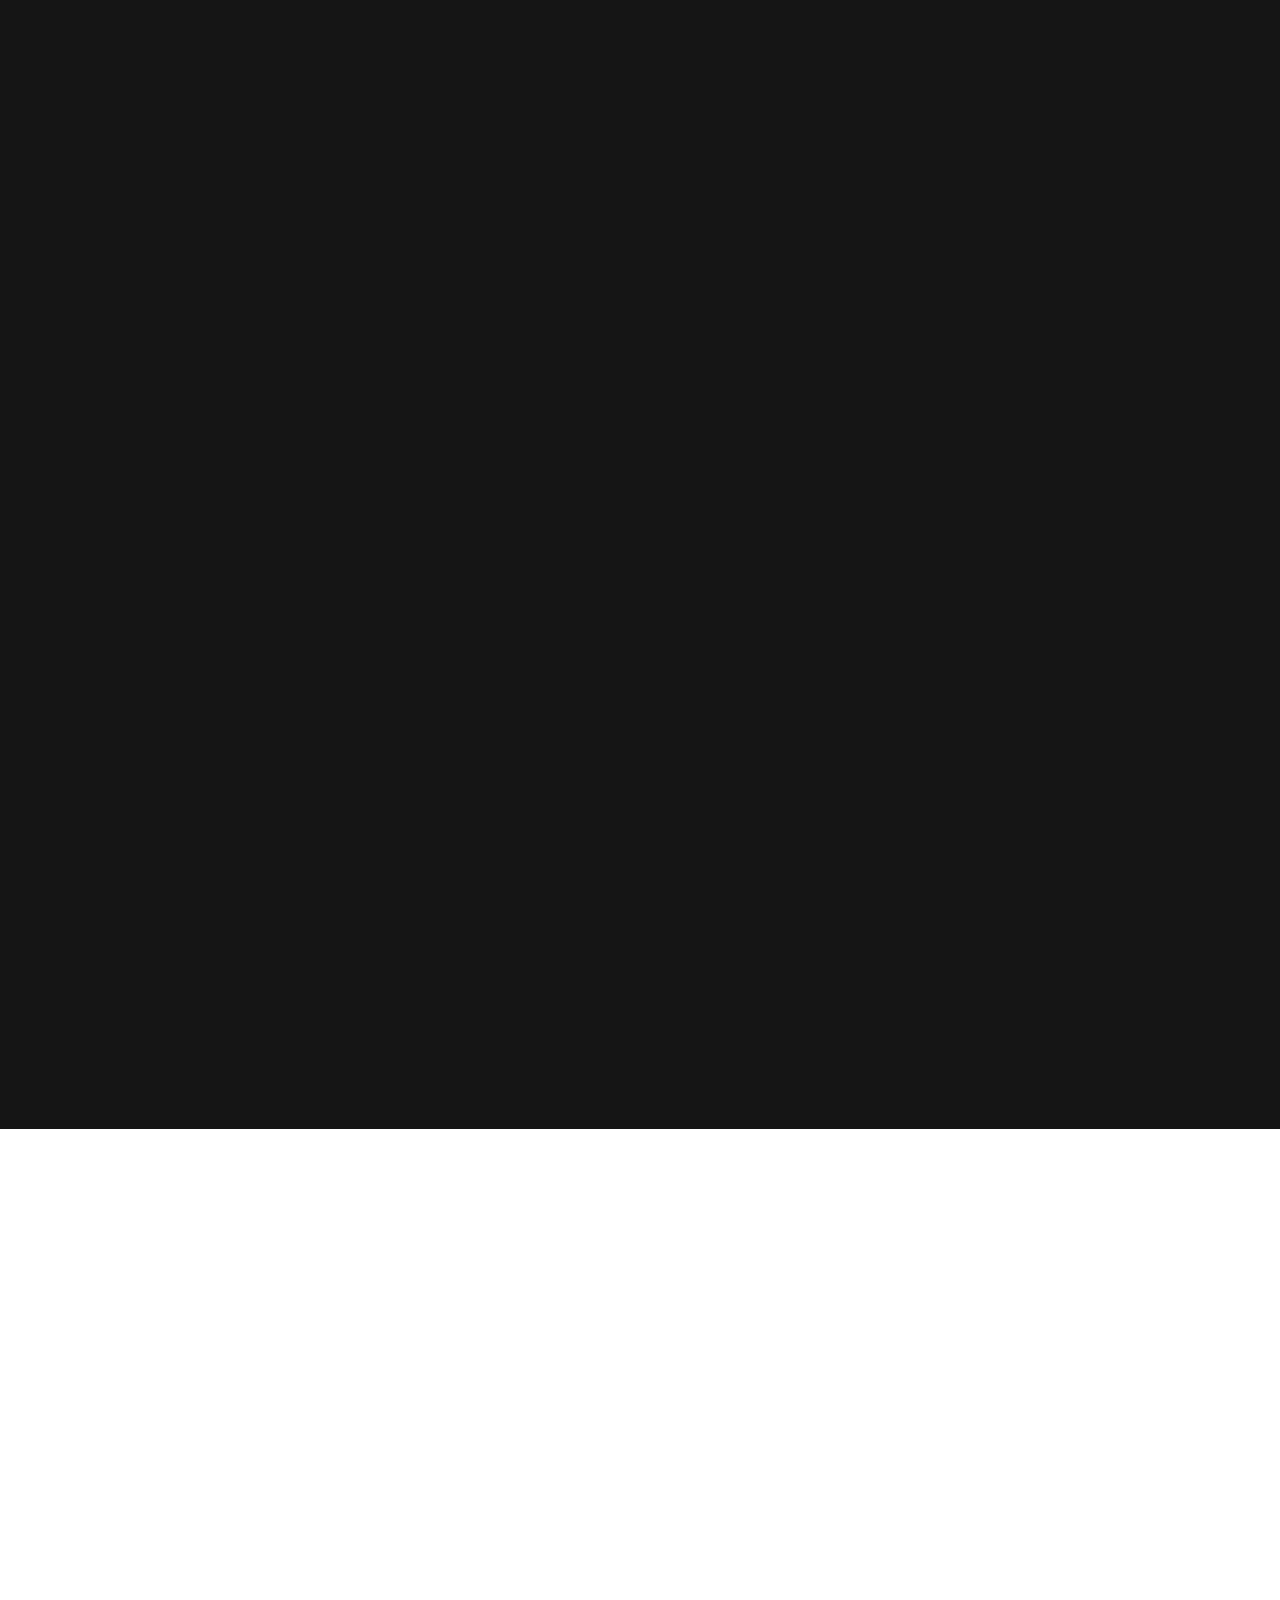
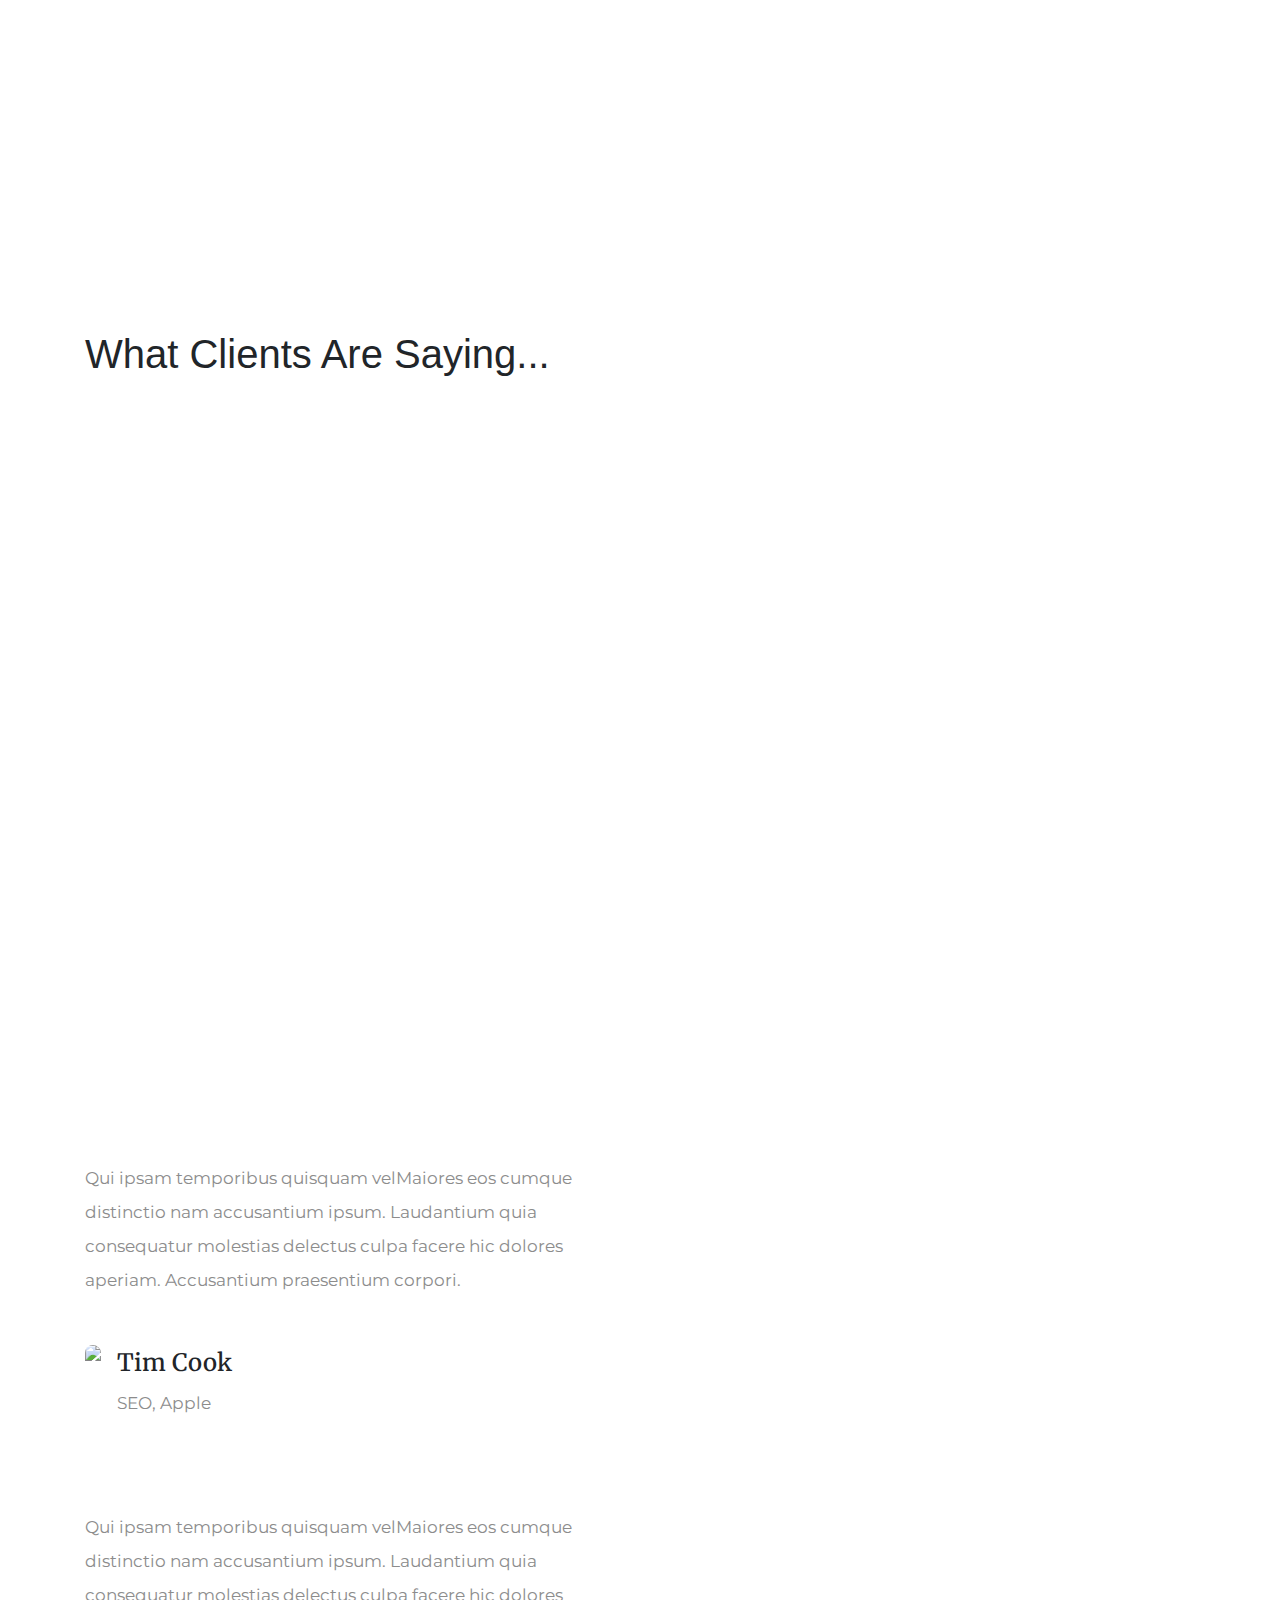
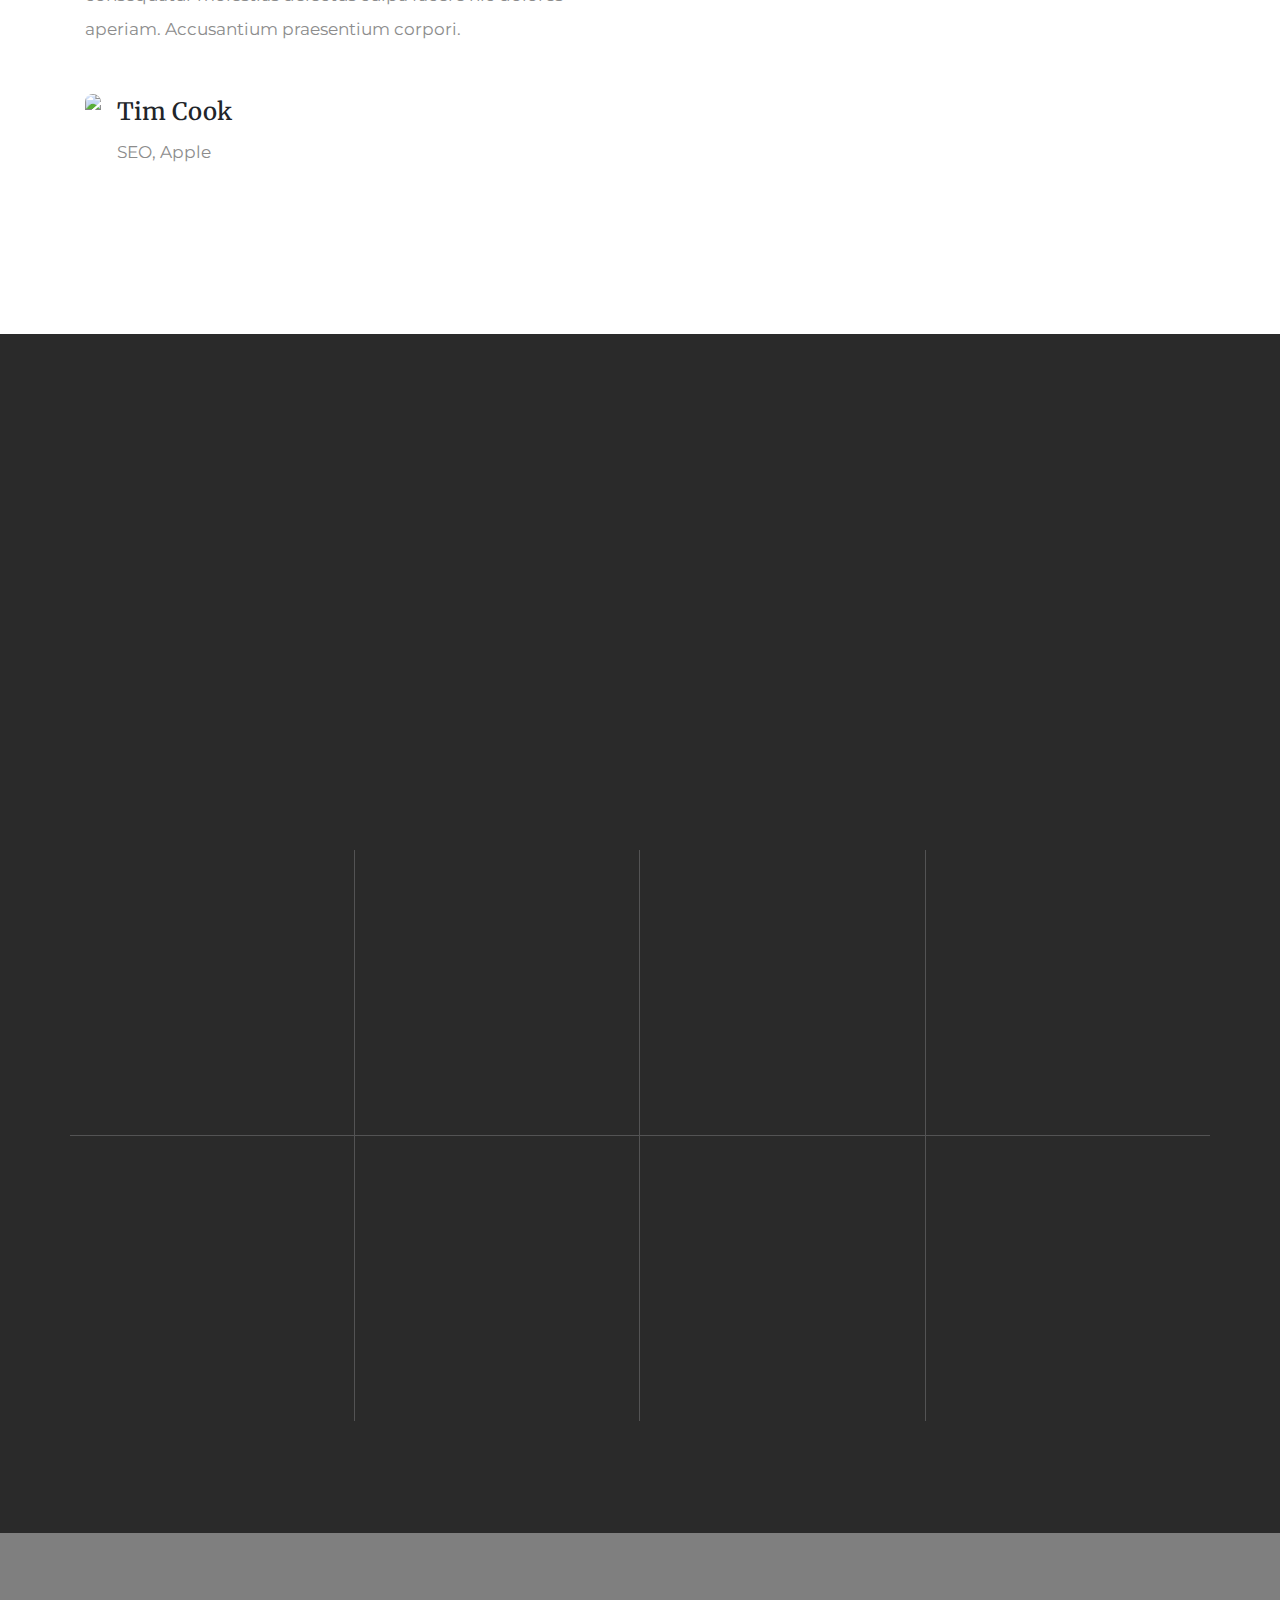
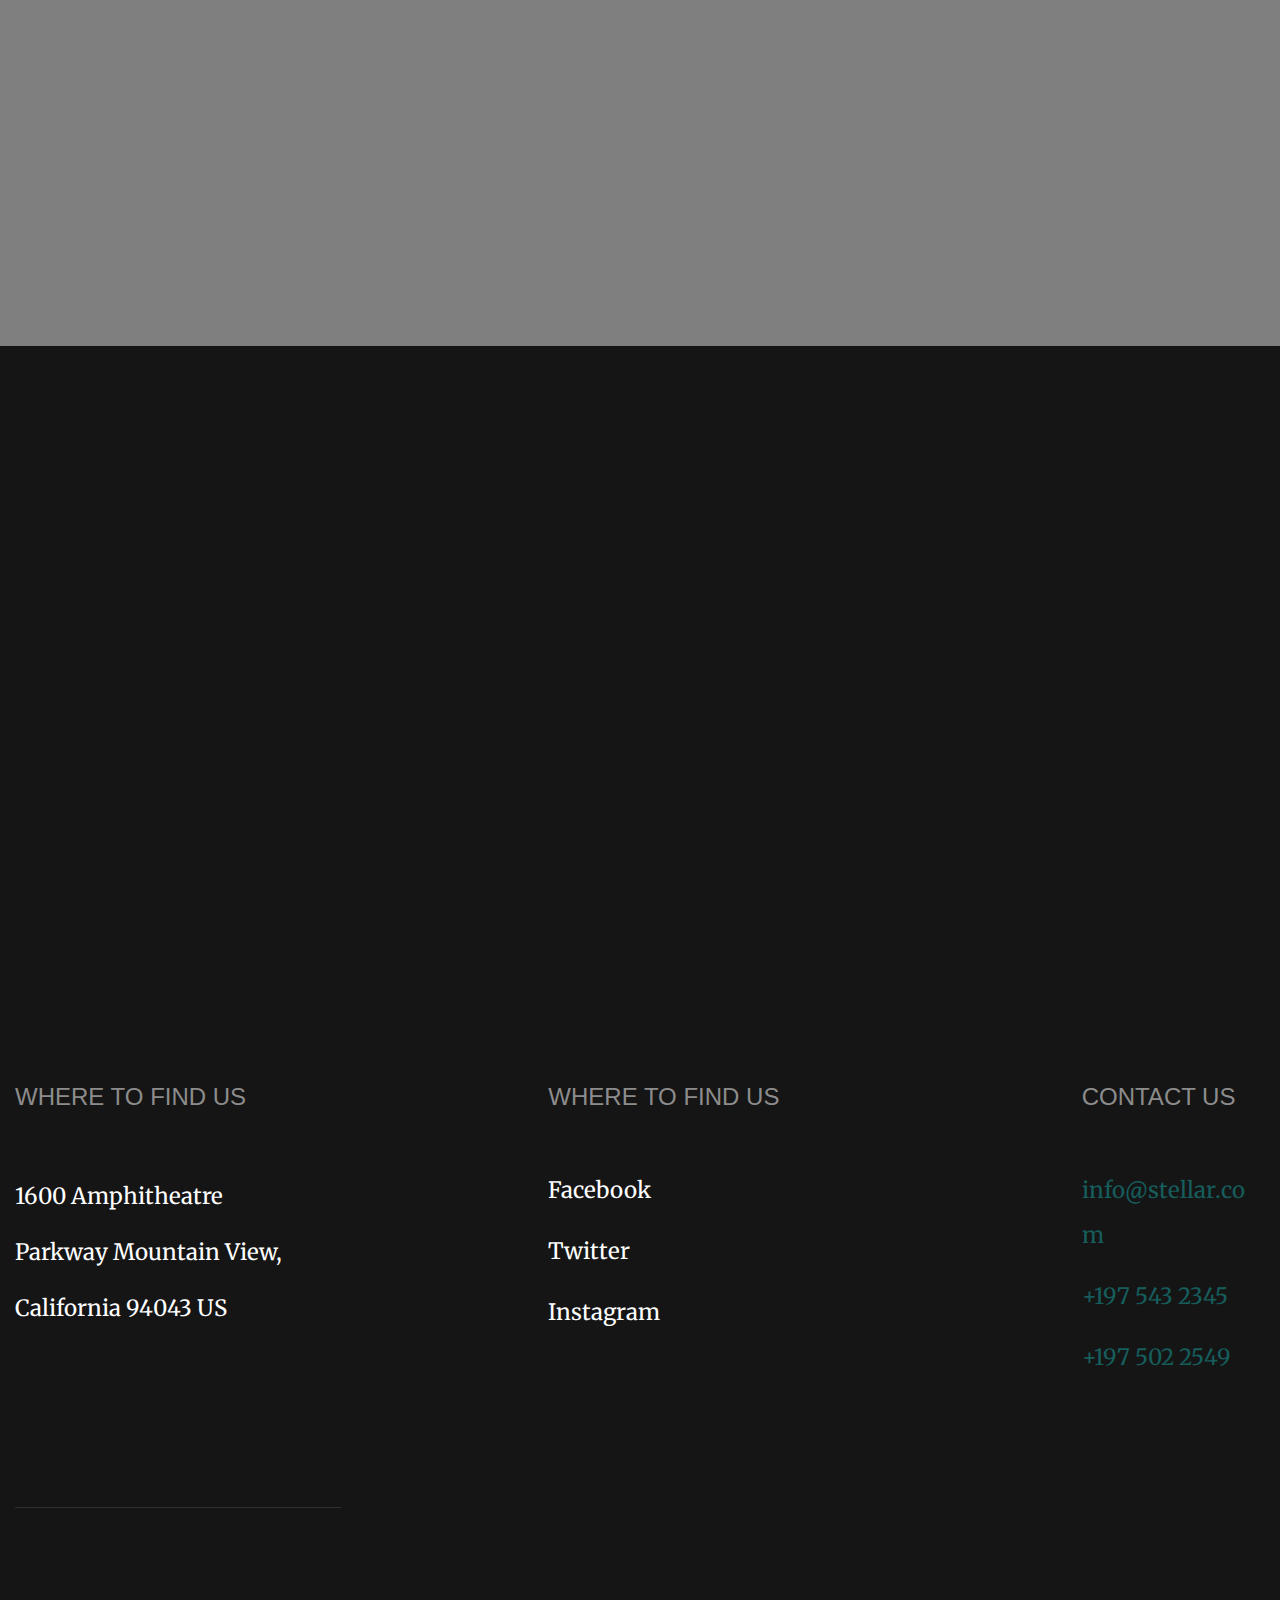
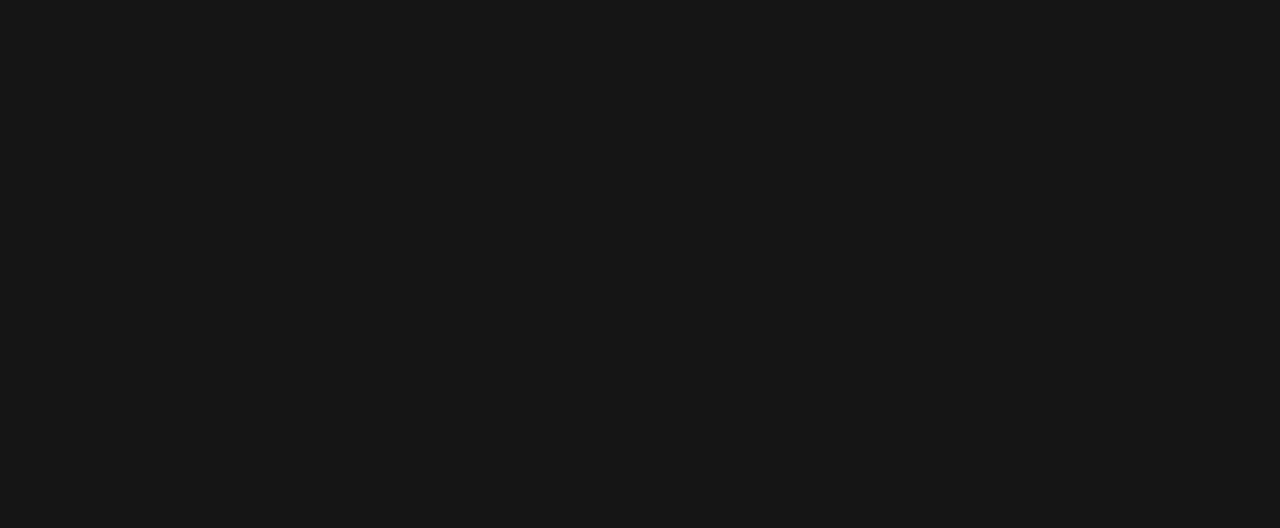
==== commit 4b865ef6: "добавил анимации" ====
--- a/main.html
+++ b/main.html
@@ -8,7 +8,9 @@
     <link rel="stylesheet" href="assets\main.css">
     <link rel="stylesheet" href="https://stackpath.bootstrapcdn.com/bootstrap/4.4.1/css/bootstrap.min.css" integrity="sha384-Vkoo8x4CGsO3+Hhxv8T/Q5PaXtkKtu6ug5TOeNV6gBiFeWPGFN9MuhOf23Q9Ifjh" crossorigin="anonymous">
     <link rel="stylesheet" href="https://unpkg.com/flickity@2/dist/flickity.min.css">
+    <link href="https://unpkg.com/aos@2.3.1/dist/aos.css" rel="stylesheet">
 
+    <script src="https://unpkg.com/aos@2.3.1/dist/aos.js"></script>
     <script src="https://unpkg.com/flickity@2/dist/flickity.pkgd.min.js"></script>
     <script src="https://unpkg.com/aos@2.3.1/dist/aos.js"></script>
     <script src="https://code.jquery.com/jquery-3.4.1.js" integrity="sha256-WpOohJOqMqqyKL9FccASB9O0KwACQJpFTUBLTYOVvVU="crossorigin="anonymous"></script>
@@ -19,9 +21,9 @@
     </preloader>
     <header id="headerScroll">
         <img src="https://colorlib.com/preview/theme/stellar/images/stats-bg.jpg" class="backgroundImg">
-        <nav class="navbar navbar-expand-lg navbar-dark bg-transparent" id="navbar-example2">
+        <nav class="navbar navbar-expand-lg navbar-dark bg-transparent" id="navbar-example2" data-aos="fade-down" data-aos-duration="1000">
             <div class="container p-0" style="max-width: 1400px;">
-                <a class="navbar-brand" href="#">
+                <a class="navbar-brand pl-lg-2" href="#">
                     <img src="assets\img\logo.svg" class="pr-lg-5 pr-md-5 pr-sm-5 pr-0">
                 </a>
                 <button class="hambergerIcon navbar-toggler" type="button" data-toggle="collapse" data-target="#navbarNavAltMarkup" aria-controls="navbarNavAltMarkup" aria-expanded="false" aria-label="Toggle navigation">
@@ -42,11 +44,12 @@
         <div class="title">
             <div class="container flex-column " style="max-width: 1400px;">
                 <div class="row col-lg-7 text-lg-left text-center d-flex justify-content-center justify-content-lg-start m-0 p-0">
-                    <p class="h1 pt-lg-4 pt-md-5 pt-lg-5 pt-md-5 pt-0 pb-lg-5 pb-3">We provide reality creative
+                    <p class="h1 pt-lg-4 pt-md-5 pt-lg-5 pt-md-5 pt-0 pb-lg-5 pb-3" data-aos="fade-up">
+                        We provide reality creative
                         solutions to turn your
                         ideas into digital reality
                     </p>
-                    <div class="col-12 p-0">
+                    <div class="col-12 p-0" data-aos="fade-right" data-aos-duration="1800">
                     <button type="button" class="btn btn-outline-danger col-lg-5 col-md-4 col-6" onclick="scrollToElement('list-item-1')">MORE ABOUT US</button>
                     </div>
                 </div>
@@ -58,7 +61,7 @@
                 <div class="line mt-4" style="height: 13%;"></div>
             </div>
         </div>
-        <div class="social text-center d-none d-xl-block" style="z-index: 42;height: 40%;">
+        <div class="social text-center d-none d-xl-block" style="z-index: 42;height: 40%;" data-aos="fade-down" data-aos-duration="1800">
             <div class="mb-4" data-toggle="tooltip" data-placement="left" title="Facebook"><a href="#"><i class="font fab fa-facebook-f"></i></a></div>
             <div class="mb-4" data-toggle="tooltip" data-placement="left" title="Twitter"><a href="#"><i class="font fab fa-twitter"></i></a></div>
             <div class="mb-4" data-toggle="tooltip" data-placement="left" title="Instagram"><a href="#"><i class="font fab fa-instagram"></i></a></div>
@@ -69,12 +72,12 @@
     <main data-target="#navbar-example2" data-offset="0">
         <div class="textInfo" id="list-item-1">
             <div class="container"style="max-width: 1400px;">
-                <h3 data-num="01" class="subhead">WHO WE ARE</h3>
+                <h3 data-num="01" class="subhead" data-aos="fade-right">WHO WE ARE</h3>
                 <div class="container">
-                    <h3 data-num="01" class="subheadMedia">WHO WE ARE</h3>
+                    <h3 data-num="01" class="subheadMedia" data-aos="fade-right">WHO WE ARE</h3>
                     <div class="title">
-                        <h2>Stellar is a branding agency based in Some where. We design thoughtful digital experie nces and beautiful brand aesthetics.</h2>
-                        <p>
+                        <h2 data-aos="flip-up">Stellar is a branding agency based in Some where. We design thoughtful digital experie nces and beautiful brand aesthetics.</h2>
+                        <p data-aos="flip-down">
                             Quia iusto totam facilis ut atque quidem quis maiores iure. Facilis mollitia enim illo sed et totam commodi. 
                             Velit a recusandae sequi consequatur est dolorum. Eaque accusantium praesentium ut omnis. Laboriosam reprehenderit commodi assumenda.
                         </p>
@@ -82,22 +85,22 @@
                 </div>
                 <div class="text">
                     <div class="row d-flex justify-content-center">
-                        <div class="textBlock col-lg-6 col-md-6 col-sm-12 col-12 pr-lg-5">
+                        <div class="textBlock col-lg-6 col-md-6 col-sm-12 col-12 pr-lg-5" data-aos="fade-down-right" data-aos-delay="0">
                             <div class="row d-flex align-items-center"><i class="fas fa-arrows-alt ml-3" style="font-size: 50px; color: #ec6424;"></i><div class="caption ml-4">Planning</div></div>
                             <p>Vestibulum ante ipsum primis in faucibus orci luctus et ultrices posuere cubilia Curae; Donec velit neque, auctor sit amet aliquam vel, ullamcorper sit amet ligula. 
                                 Praesent sapien massa, convallis a pellentesque nec, egestas non nisi. Nulla porttitor accumsan tincidunt. Cras ultricies ligula sed magna dictum porta.</p>
                         </div>
-                        <div class="textBlock col-lg-6 col-md-6 col-sm-12 col-12 pl-lg-5">
+                        <div class="textBlock col-lg-6 col-md-6 col-sm-12 col-12 pl-lg-5" data-aos="fade-down-left" data-aos-delay="350">
                             <div class="row d-flex align-items-center"><i class="fas fa-file-contract ml-3" style="font-size: 50px; color: #ec6424;"></i><div class="caption ml-4">Branding</div></div>
                             <p>Vestibulum ante ipsum primis in faucibus orci luctus et ultrices posuere cubilia Curae; Donec velit neque, auctor sit amet aliquam vel, ullamcorper sit amet ligula. 
                                 Praesent sapien massa, convallis a pellentesque nec, egestas non nisi. Nulla porttitor accumsan tincidunt. Cras ultricies ligula sed magna dictum porta.</p>
                         </div>
-                        <div class="textBlock col-lg-6 col-md-6 col-sm-12 col-12 pr-lg-5">
+                        <div class="textBlock col-lg-6 col-md-6 col-sm-12 col-12 pr-lg-5" data-aos="fade-up-right" data-aos-delay="100">
                             <div class="row d-flex align-items-center"><i class="fas fa-tools ml-3" style="font-size: 50px; color: #ec6424;"></i><div class="caption ml-4">Implementation</div></div>
                             <p>Vestibulum ante ipsum primis in faucibus orci luctus et ultrices posuere cubilia Curae; Donec velit neque, auctor sit amet aliquam vel, ullamcorper sit amet ligula. 
                                 Praesent sapien massa, convallis a pellentesque nec, egestas non nisi. Nulla porttitor accumsan tincidunt. Cras ultricies ligula sed magna dictum porta.</p>
                         </div>
-                        <div class="textBlock col-lg-6 col-md-6 col-sm-12 col-12 pl-lg-5">
+                        <div class="textBlock col-lg-6 col-md-6 col-sm-12 col-12 pl-lg-5" data-aos="fade-up-left" data-aos-delay="200">
                             <div class="row d-flex align-items-center"><i class="fas fa-book ml-3" style="font-size: 50px; color: #ec6424;"></i><div class="caption ml-4">Documentation</div></div>
                             <p>Vestibulum ante ipsum primis in faucibus orci luctus et ultrices posuere cubilia Curae; Donec velit neque, auctor sit amet aliquam vel, ullamcorper sit amet ligula. 
                                 Praesent sapien massa, convallis a pellentesque nec, egestas non nisi. Nulla porttitor accumsan tincidunt. Cras ultricies ligula sed magna dictum porta.</p>
@@ -108,12 +111,12 @@
         </div>
         <div class="textInfo" id="textInfoBackground">
             <div class="container"style="max-width: 1400px;">
-                <h3 data-num="02" class="subhead">WHAT WE DO</h3>
+                <h3 data-num="02" class="subhead" data-aos="fade-right">WHAT WE DO</h3>
                 <div class="container">
-                    <h3 data-num="02" class="subheadMedia">WHAT WE DO</h3>
+                    <h3 data-num="02" class="subheadMedia" data-aos="fade-right">WHAT WE DO</h3>
                     <div class="title">
-                        <h2 style="color: white;">Stellar is a branding agency based in Some where. We design thoughtful digital experi ences and beautiful brand aesthetics.</h2>
-                        <p>
+                        <h2 style="color: white;" data-aos="flip-up">Stellar is a branding agency based in Some where. We design thoughtful digital experi ences and beautiful brand aesthetics.</h2>
+                        <p data-aos="flip-down">
                             Quia iusto totam facilis ut atque quidem quis maiores iure. Facilis mollitia enim illo sed et totam commodi. 
                             Velit a recusandae sequi consequatur est dolorum. Eaque accusantium praesentium ut omnis. Laboriosam reprehenderit commodi assumenda.
                         </p>
@@ -121,32 +124,32 @@
                 </div>
                 <div class="text">
                     <div class="row d-flex justify-content-center">
-                        <div class="textBlock col-lg-4 col-md-6 col-sm-12 col-12">
+                        <div class="textBlock col-lg-4 col-md-6 col-sm-12 col-12" data-aos="fade-up" data-aos-duration="500" data-aos-delay="0">
                             <div class="row d-flex align-items-center"><i class="ml-3" style="font-size: 50px; color: #ec6424;">01.</i><div class="caption ml-4"></div></div>
                             <h4>Brand Identity</h4>
                             <p>Sit ut cum molestiae. Dolore ducimus qui quasi. Fugiat consequatur sit vel illum vel et a delectus. Vel sequi vitae voluptatem perspiciatis eligendi. Voluptatibus optio natus asperiores est commodi amet quia architecto. Dolores necessitatibus et.</p>
                         </div>
-                        <div class="textBlock col-lg-4 col-md-6 col-sm-12 col-12">
+                        <div class="textBlock col-lg-4 col-md-6 col-sm-12 col-12" data-aos="fade-up" data-aos-duration="500" data-aos-delay="100">
                             <div class="row d-flex align-items-center"><i class="ml-3" style="font-size: 50px; color: #ec6424;">02.</i><div class="caption ml-4"></div></div>
                             <h4>Illustrations</h4>
                             <p>Sit ut cum molestiae. Dolore ducimus qui quasi. Fugiat consequatur sit vel illum vel et a delectus. Vel sequi vitae voluptatem perspiciatis eligendi. Voluptatibus optio natus asperiores est commodi amet quia architecto. Dolores necessitatibus et.</p>
                         </div>
-                        <div class="textBlock col-lg-4 col-md-6 col-sm-12 col-12">
+                        <div class="textBlock col-lg-4 col-md-6 col-sm-12 col-12" data-aos="fade-up" data-aos-duration="500" data-aos-delay="200">
                             <div class="row d-flex align-items-center"><i class="ml-3" style="font-size: 50px; color: #ec6424;">03.</i><div class="caption ml-4"></div></div>
                             <h4>Web Design</h4>
                             <p>Sit ut cum molestiae. Dolore ducimus qui quasi. Fugiat consequatur sit vel illum vel et a delectus. Vel sequi vitae voluptatem perspiciatis eligendi. Voluptatibus optio natus asperiores est commodi amet quia architecto. Dolores necessitatibus et.</p>
                         </div>
-                        <div class="textBlock col-lg-4 col-md-6 col-sm-12 col-12">
+                        <div class="textBlock col-lg-4 col-md-6 col-sm-12 col-12" data-aos="fade-up" data-aos-duration="500" data-aos-delay="0">
                             <div class="row d-flex align-items-center"><i class="ml-3" style="font-size: 50px; color: #ec6424;">04.</i><div class="caption ml-4"></div></div>
                             <h4>Product Strategy</h4>
                             <p>Sit ut cum molestiae. Dolore ducimus qui quasi. Fugiat consequatur sit vel illum vel et a delectus. Vel sequi vitae voluptatem perspiciatis eligendi. Voluptatibus optio natus asperiores est commodi amet quia architecto. Dolores necessitatibus et.</p>
                         </div>
-                        <div class="textBlock col-lg-4 col-md-6 col-sm-12 col-12">
+                        <div class="textBlock col-lg-4 col-md-6 col-sm-12 col-12" data-aos="fade-up" data-aos-duration="500" data-aos-delay="100">
                             <div class="row d-flex align-items-center"><i class="ml-3" style="font-size: 50px; color: #ec6424;">05.</i><div class="caption ml-4"></div></div>
                             <h4>UI/UX Design</h4>
                             <p>Sit ut cum molestiae. Dolore ducimus qui quasi. Fugiat consequatur sit vel illum vel et a delectus. Vel sequi vitae voluptatem perspiciatis eligendi. Voluptatibus optio natus asperiores est commodi amet quia architecto. Dolores necessitatibus et.</p>
                         </div>
-                        <div class="textBlock col-lg-4 col-md-6 col-sm-12 col-12">
+                        <div class="textBlock col-lg-4 col-md-6 col-sm-12 col-12" data-aos="fade-up" data-aos-duration="500" data-aos-delay="200">
                             <div class="row d-flex align-items-center"><i class="ml-3" style="font-size: 50px; color: #ec6424;">06.</i><div class="caption ml-4"></div></div>
                             <h4>Mobile Design</h4>
                             <p>Sit ut cum molestiae. Dolore ducimus qui quasi. Fugiat consequatur sit vel illum vel et a delectus. Vel sequi vitae voluptatem perspiciatis eligendi. Voluptatibus optio natus asperiores est commodi amet quia architecto. Dolores necessitatibus et.</p>
@@ -157,19 +160,19 @@
         </div>
         <div class="textInfo" id="list-item-3">
             <div class="container"style="max-width: 1400px;">
-                <h3 data-num="03" class="subhead">RECENT WORKS</h3>
+                <h3 data-num="03" class="subhead" data-aos="fade-right">RECENT WORKS</h3>
                 <div class="container">
-                    <h3 data-num="03" class="subheadMedia">RECENT WORKS</h3>
+                    <h3 data-num="03" class="subheadMedia" data-aos="fade-right">RECENT WORKS</h3>
                     <div class="title">
-                        <h2>Here are some of our favorite projects we have done lately. Feel free to check them out.   </h2>
-                        <p>
+                        <h2 data-aos="flip-up">Here are some of our favorite projects we have done lately. Feel free to check them out.   </h2>
+                        <p data-aos="flip-down">
                             Quia iusto totam facilis ut atque quidem quis maiores iure. Facilis mollitia enim illo sed et totam commodi. 
                             Velit a recusandae sequi consequatur est dolorum. Eaque accusantium praesentium ut omnis. Laboriosam reprehenderit commodi assumenda.
                         </p>
                     </div>
                     <h1 class="mb-5">What Clients Are Saying...</h1>
                     <div class="main-carousel" data-flickity='{ "groupCells": 2, "prevNextButtons": false }' >
-                        <div class="carousel-cell col-6">
+                        <div class="carousel-cell col-6" data-aos="zoom-in-right" data-aos-delay="100">
                             <div class="row">
                             <span class="testimonials__icon"></span>
                             <p class="m-0 p-0">Qui ipsam temporibus quisquam velMaiores eos cumque distinctio nam accusantium ipsum.
@@ -184,7 +187,7 @@
                                 </div>
                             </div>
                         </div>
-                        <div class="carousel-cell col-6">
+                        <div class="carousel-cell col-6" data-aos="zoom-in-left" >
                             <div class="row">
                             <span class="testimonials__icon"></span>
                             <p class="m-0 p-0">Qui ipsam temporibus quisquam velMaiores eos cumque distinctio nam accusantium ipsum.
@@ -235,36 +238,36 @@
         </div>
         <div class="textInfo" id="selectedClients">
             <div class="container"style="max-width: 1400px;">
-                <h3 data-num="04" class="subhead">SELECTED CLIENTS</h3>
+                <h3 data-num="04" class="subhead" data-aos="fade-right">SELECTED CLIENTS</h3>
                 <div class="container">
-                    <h3 data-num="04" class="subheadMedia">SELECTED CLIENTS</h3>
+                    <h3 data-num="04" class="subheadMedia" data-aos="fade-right">SELECTED CLIENTS</h3>
                     <div class="title mb-5">
-                        <h2>Here are some of the brands we have had the priviledge to work with.</h2>
+                        <h2 data-aos="flip-up">Here are some of the brands we have had the priviledge to work with.</h2>
                     </div>
                     <div class="row">
                         <div class="icon col-lg-3 col-md-6 col-sm-6 col-12 d-flex justify-content-center align-items-center" id="icon1">
-                            <img src="https://colorlib.com/preview/theme/stellar/images/clients/icon-atom.svg">
+                            <img src="https://colorlib.com/preview/theme/stellar/images/clients/icon-atom.svg" data-aos="fade-down-right">
                         </div>
                         <div class="icon col-lg-3 col-md-6 col-sm-6 col-12 d-flex justify-content-center align-items-center" id="icon2">
-                            <img src="https://colorlib.com/preview/theme/stellar/images/clients/icon-dropbox.svg">
+                            <img src="https://colorlib.com/preview/theme/stellar/images/clients/icon-dropbox.svg" data-aos="fade-down">
                         </div>
                         <div class="icon col-lg-3 col-md-6 col-sm-6 col-12 d-flex justify-content-center align-items-center" id="icon3">
-                            <img src="https://colorlib.com/preview/theme/stellar/images/clients/icon-firefox.svg">
+                            <img src="https://colorlib.com/preview/theme/stellar/images/clients/icon-firefox.svg" data-aos="fade-down">
                         </div>
                         <div class="icon col-lg-3 col-md-6 col-sm-6 col-126 d-flex justify-content-center align-items-center" id="icon4">
-                            <img src="https://colorlib.com/preview/theme/stellar/images/clients/icon-github.svg">
+                            <img src="https://colorlib.com/preview/theme/stellar/images/clients/icon-github.svg" data-aos="fade-down-left">
                         </div>
                         <div class="icon col-lg-3 col-md-6 col-sm-6 col-12 d-flex justify-content-center align-items-center" id="icon5">
-                            <img src="https://colorlib.com/preview/theme/stellar/images/clients/icon-linux.svg">
+                            <img src="https://colorlib.com/preview/theme/stellar/images/clients/icon-linux.svg" data-aos="fade-up-right">
                         </div>
                         <div class="icon col-lg-3 col-md-6 col-sm-6 col-12 d-flex justify-content-center align-items-center" id="icon6">
-                            <img src="https://colorlib.com/preview/theme/stellar/images/clients/icon-mozilla.svg">
+                            <img src="https://colorlib.com/preview/theme/stellar/images/clients/icon-mozilla.svg" data-aos="fade-up">
                         </div>
                         <div class="icon col-lg-3 col-md-6 col-sm-6 col-12 d-flex justify-content-center align-items-center" id="icon7">
-                            <img src="https://colorlib.com/preview/theme/stellar/images/clients/icon-sass.svg">
+                            <img src="https://colorlib.com/preview/theme/stellar/images/clients/icon-sass.svg" data-aos="fade-up">
                         </div>
                         <div class="icon col-lg-3 col-md-6 col-sm-6 col-12 d-flex justify-content-center align-items-center" id="icon8">
-                            <img src="https://colorlib.com/preview/theme/stellar/images/clients/icon-ubuntu.svg">
+                            <img src="https://colorlib.com/preview/theme/stellar/images/clients/icon-ubuntu.svg" data-aos="fade-up-left">
                         </div>
                     </div>
                 </div>
@@ -273,19 +276,19 @@
         <div class="textInfo" id="merit">
             <div class="container">
                 <div class="row">
-                    <div class="col-lg-3 col-md-3 col-12 text-center">
+                    <div class="col-lg-3 col-md-3 col-12 text-center" data-aos="flip-left">
                         <h4>213</h4>
                         <h6>PROJECTS COMPLETED</h6>
                     </div>
-                    <div class="col-lg-3 col-md-3 col-12 text-center">
+                    <div class="col-lg-3 col-md-3 col-12 text-center" data-aos="flip-up">
                         <h4>179</h4>
                         <h6>HAPPY CLIENTS</h6>
                     </div>
-                    <div class="col-lg-3 col-md-3 col-12 text-center">
+                    <div class="col-lg-3 col-md-3 col-12 text-center" data-aos="flip-down">
                         <h4>35</h4>
                         <h6>AWARDS RECEIVED</h6>
                     </div>
-                    <div class="col-lg-3 col-md-3 col-12 text-center">
+                    <div class="col-lg-3 col-md-3 col-12 text-center" data-aos="flip-right">
                         <h4>2319</h4>
                         <h6>CUPS OF COFFEE</h6>
                     </div>
@@ -294,15 +297,16 @@
         </div>
         <div class="textInfo" id="textInfodown" style="background-color: #151515;">
             <div class="container"style="max-width: 1400px;">
-                <h3 data-num="05" class="subhead">GET IN TOUCH</h3>
+                <h3 data-num="05" class="subhead" data-aos="fade-right">GET IN TOUCH</h3>
                 <div class="container" style="margin-bottom: 7rem;">
-                    <h3 data-num="05" class="subheadMedia">GET IN TOUCH</h3>
+                    <h3 data-num="05" class="subheadMedia" data-aos="fade-right">GET IN TOUCH</h3>
                     <div class="title">
-                        <h2 style="color: white;">
+                        <h2 style="color: white;" data-aos="flip-up">
                             Have an idea or an epic project in mind? Talk to us. 
                             Let’s work together and make something great. Drop us a line at
                             <br>
-                            <div style ="word-break: break-all;"><a href="#">hello@stellar.com</a></div>
+                            <div style ="word-break: break-all;" data-aos="fade-up"
+                            data-aos-duration="3000"><a href="#">hello@stellar.com</a></div>
                         </h2>
                     </div>
                 </div>
@@ -333,10 +337,10 @@
     <footer>
         <div class="footerInfo container" style="max-width: 1400px;">
             <div class="row">
-                <div class="title d-flex justify-content-center justify-content-lg-start col-lg-4 col-12">
+                <div class="title d-flex justify-content-center justify-content-lg-start col-lg-4 col-12" data-aos="fade-right">
                     <button type="button" class="btn btn-outline-danger col-lg-9 col-md-4 col-6 mt-5 pt-4 pb-4" onclick="scrollToElement('headerScroll')">LET'S TALK</button>
                 </div>
-                <div class="inputGroup d-flex  justify-content-end col-lg-8 col-12">
+                <div class="inputGroup d-flex  justify-content-end col-lg-8 col-12" data-aos="fade-left">
                     <div class="input-group col-lg-11 col-12 mt-5 pl-lg-4 pr-0">
                         <input type="text" class="form-control pt-4 pb-4" placeholder="Email Adress" 
                         aria-label="Recipient's username" aria-describedby="button-addon2"
@@ -348,7 +352,7 @@
                 </div>
             </div>
         </div> 
-        <div class="footerScroll ">
+        <div class="footerScroll" data-aos="zoom-in">
             <div class="container d-flex justify-content-lg-end justify-content-center" style="max-width: 110rem;">
             <a onclick="scrollToElement('headerScroll')">
                 <div class="square d-flex align-items-center justify-content-center" >
@@ -366,28 +370,31 @@
         //         contain: true
         // });
 
+        // Скролл
         window.onscroll = function() {scrollFunction()};
         function scrollFunction() {
                 if (document.body.scrollTop > 900 || document.documentElement.scrollTop > 900) {
-                    document.getElementById("navbar-example2").className += " fixed-top";
+                    document.getElementById("navbar-example2").classList.add("fixed-top");
                     document.getElementById("navbar-example2").className = document.getElementById("navbar-example2").className.replace( /(?:^|\s)bg-transparent(?!\S)/g , '' )
-                    document.getElementById("navbar-example2").className += " bg-dark";
+                    document.getElementById("navbar-example2").style.backgroundColor = "#151515";
                 }
                 else if (document.body.scrollTop < 1200 && document.body.scrollTop > 0 || document.documentElement.scrollTop < 1200 && document.documentElement.scrollTop > 0 ) {
                     document.getElementById("navbar-example2").className = document.getElementById("navbar-example2").className.replace( /(?:^|\s)fixed-top(?!\S)/g , '' )
-                    document.getElementById("navbar-example2").className += " bg-transparent";
-                    document.getElementById("navbar").style = "transition: all 0.9s ease";
+                    document.getElementById("navbar-example2").classList.add("bg-transparent");
                 }
             }
         function scrollToElement(element) {
             document.getElementById(element).scrollIntoView({behavior: "smooth", block: "start"})
         }
 
-// прелоадер
-$(window).on('load', function () {
-    $('.preloader').addClass("preloader-remove");     
-});
-
+        // прелоадер
+        $(window).on('load', function () {
+            $('.preloader').addClass("preloader-remove");     
+        });
+        AOS.init({
+            duration: 1000,
+            once: true
+        });
 
 </script>
         <script src="https://code.jquery.com/jquery-3.3.1.slim.min.js" integrity="sha384-q8i/X+965DzO0rT7abK41JStQIAqVgRVzpbzo5smXKp4YfRvH+8abtTE1Pi6jizo" crossorigin="anonymous"></script>
